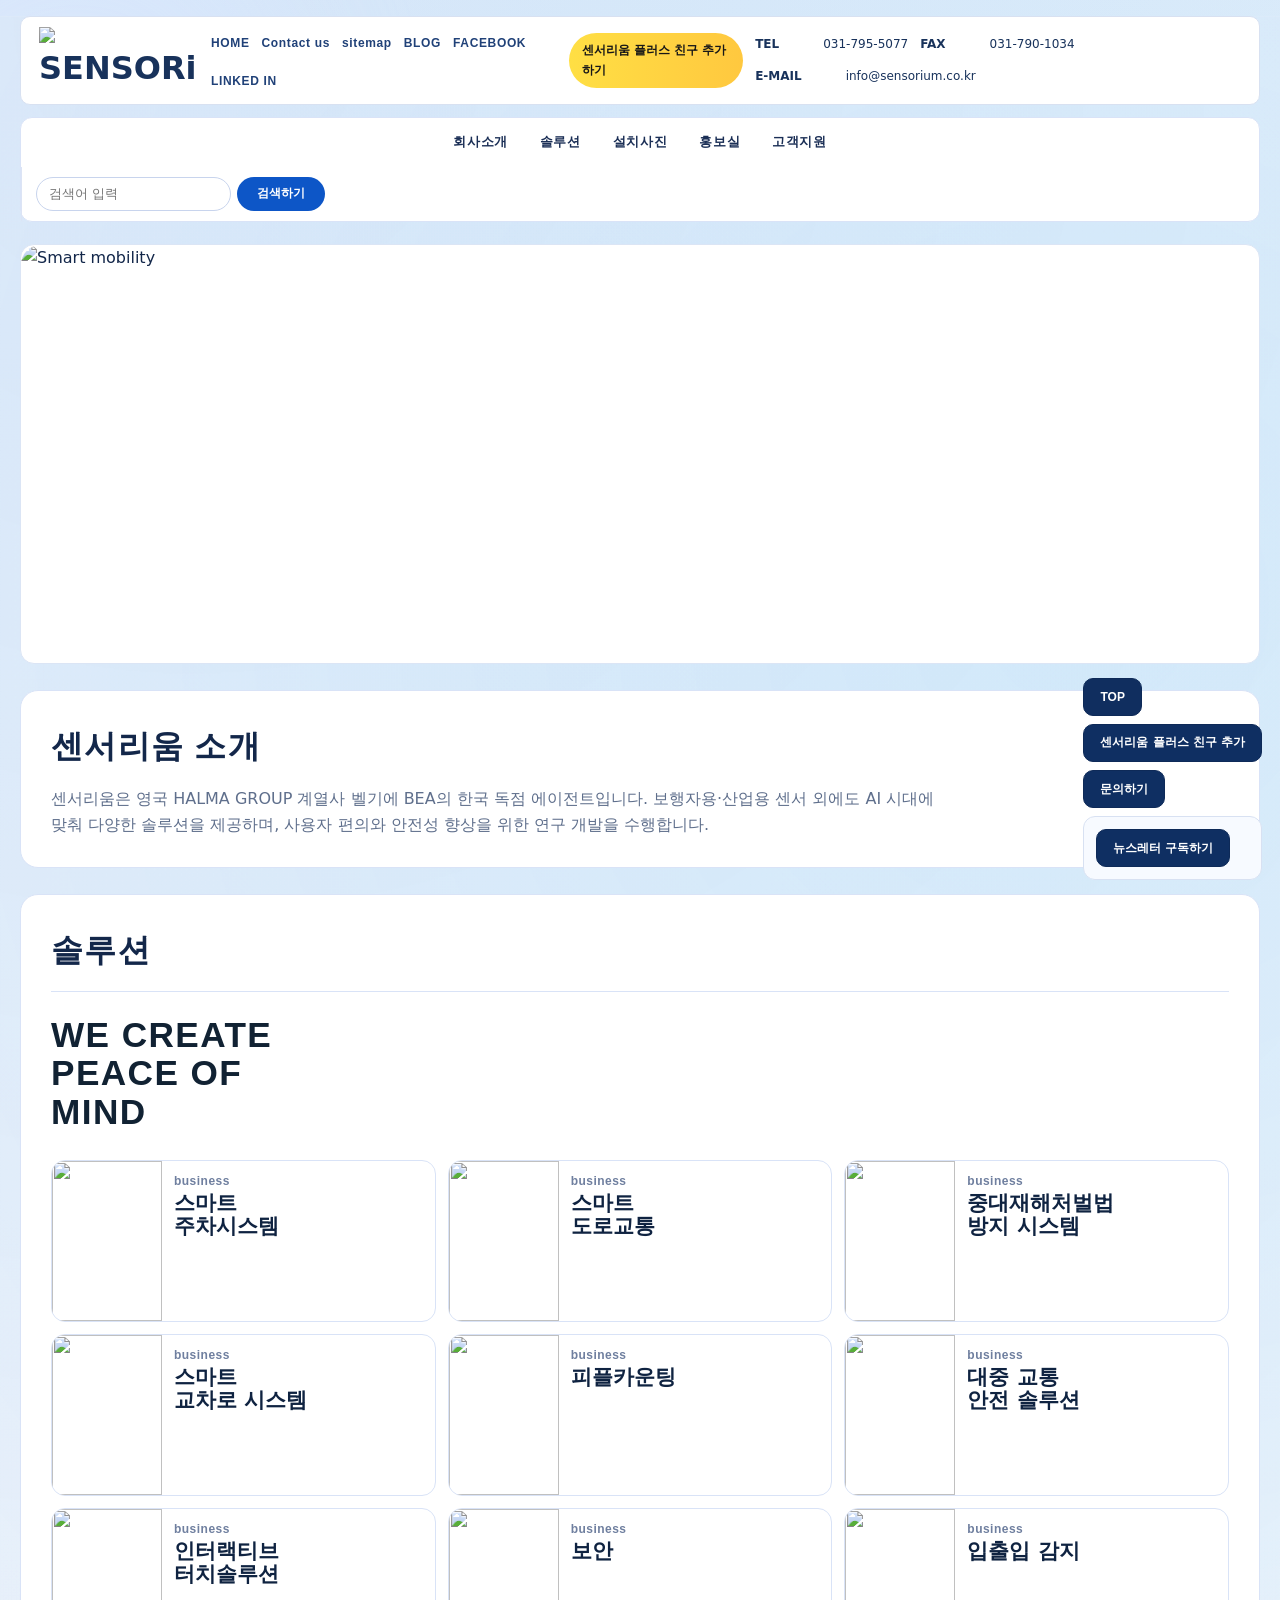
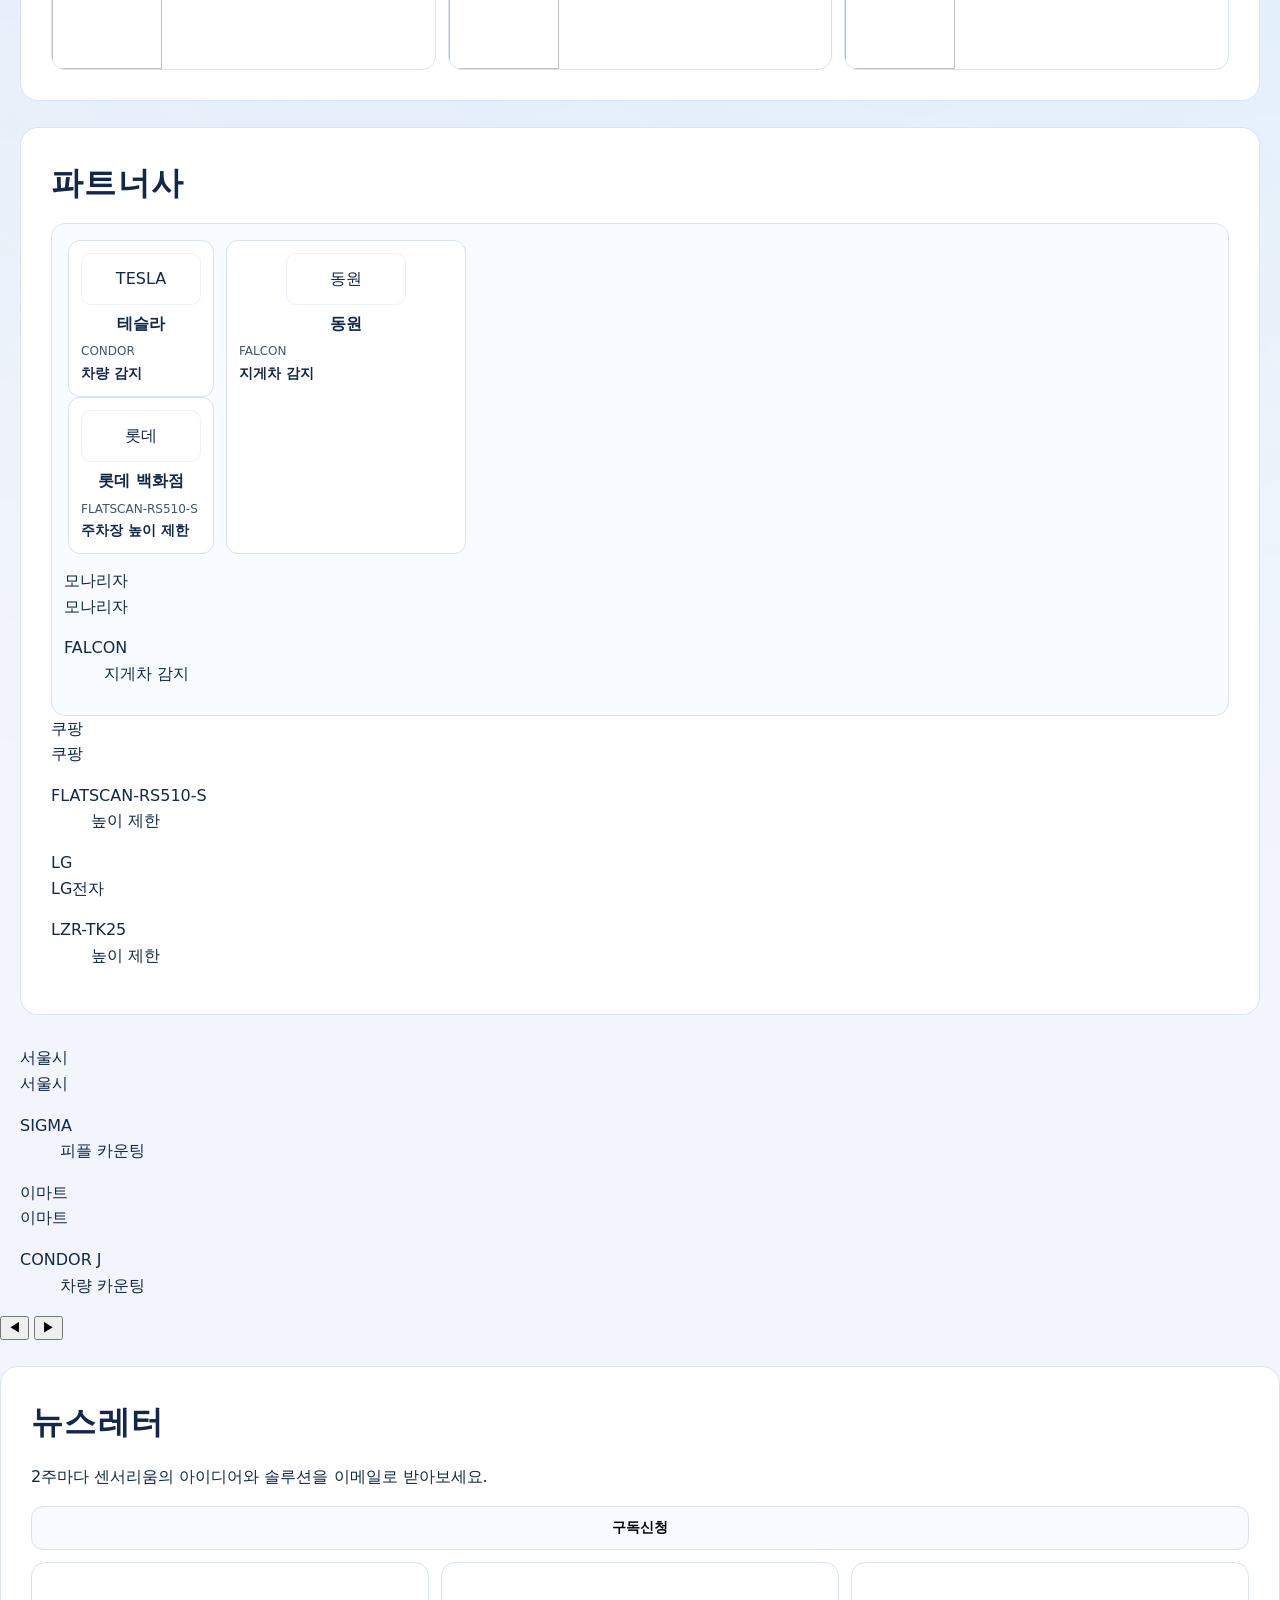
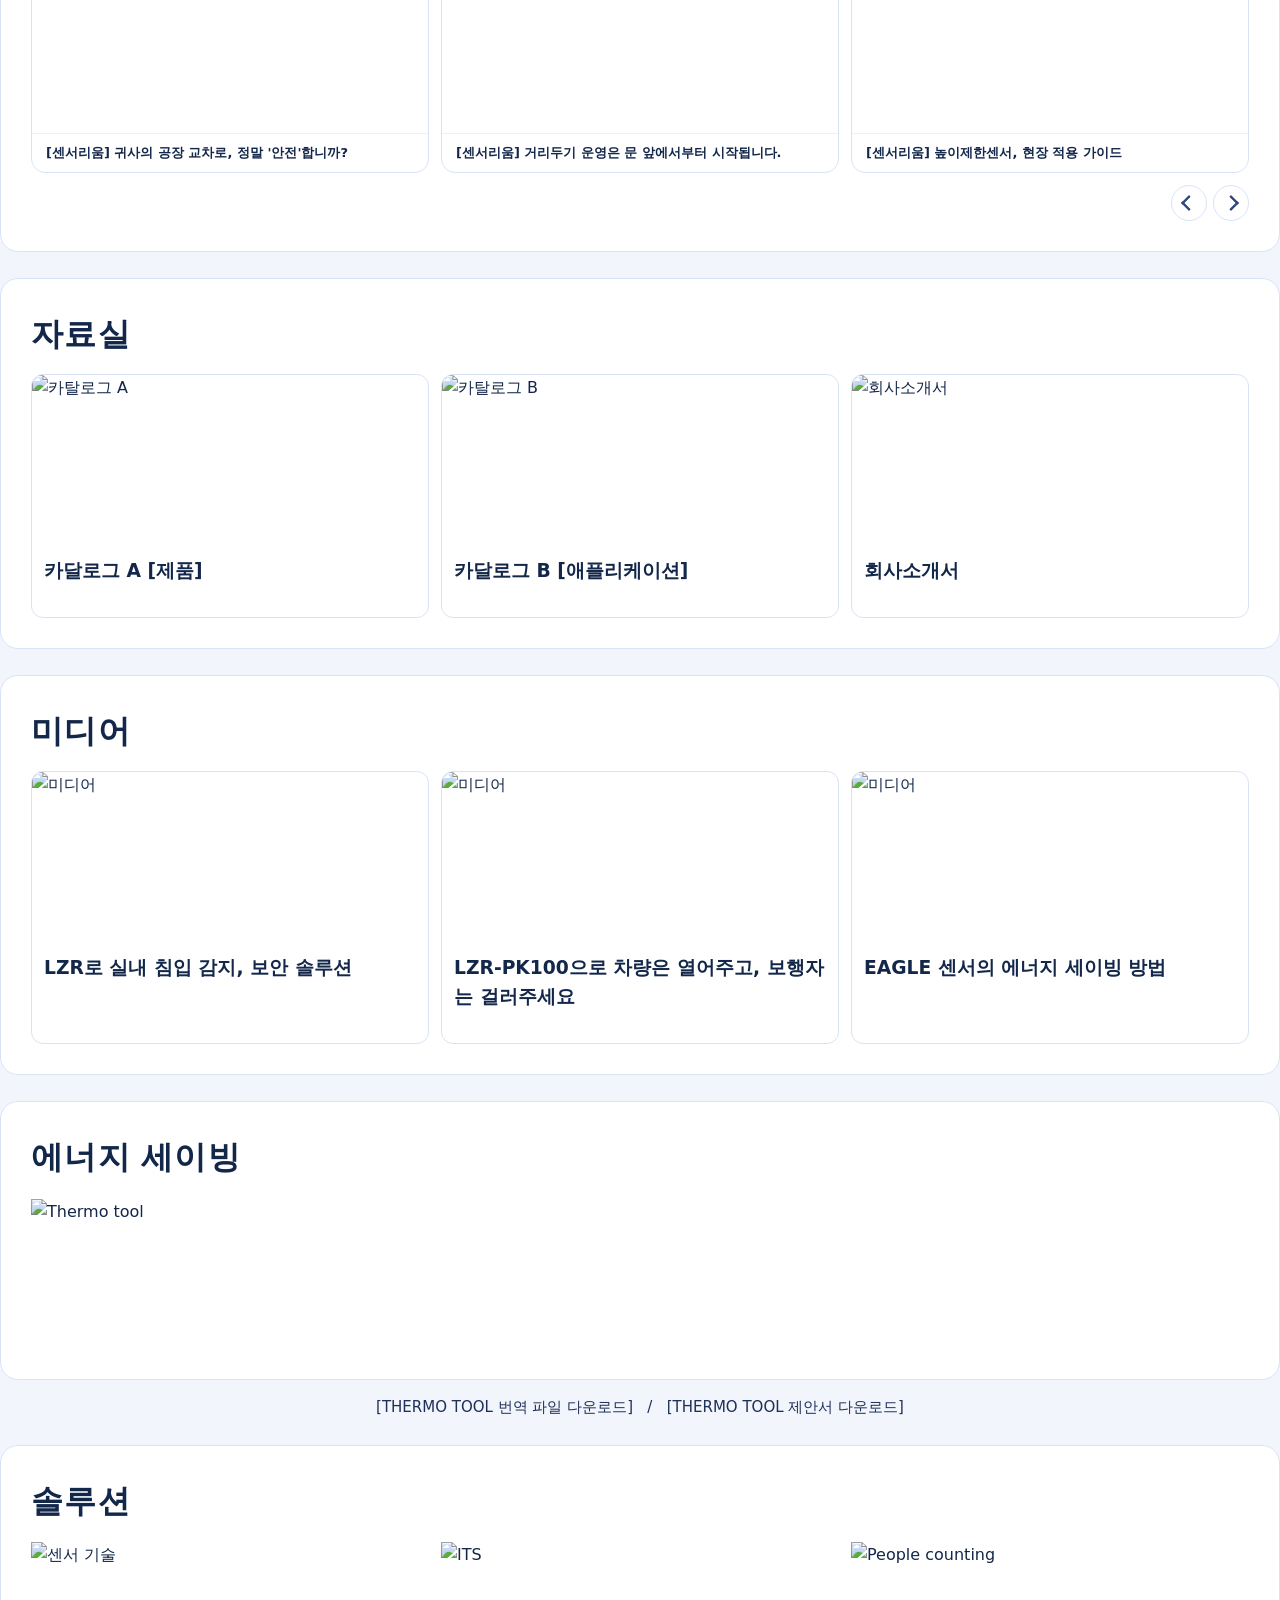
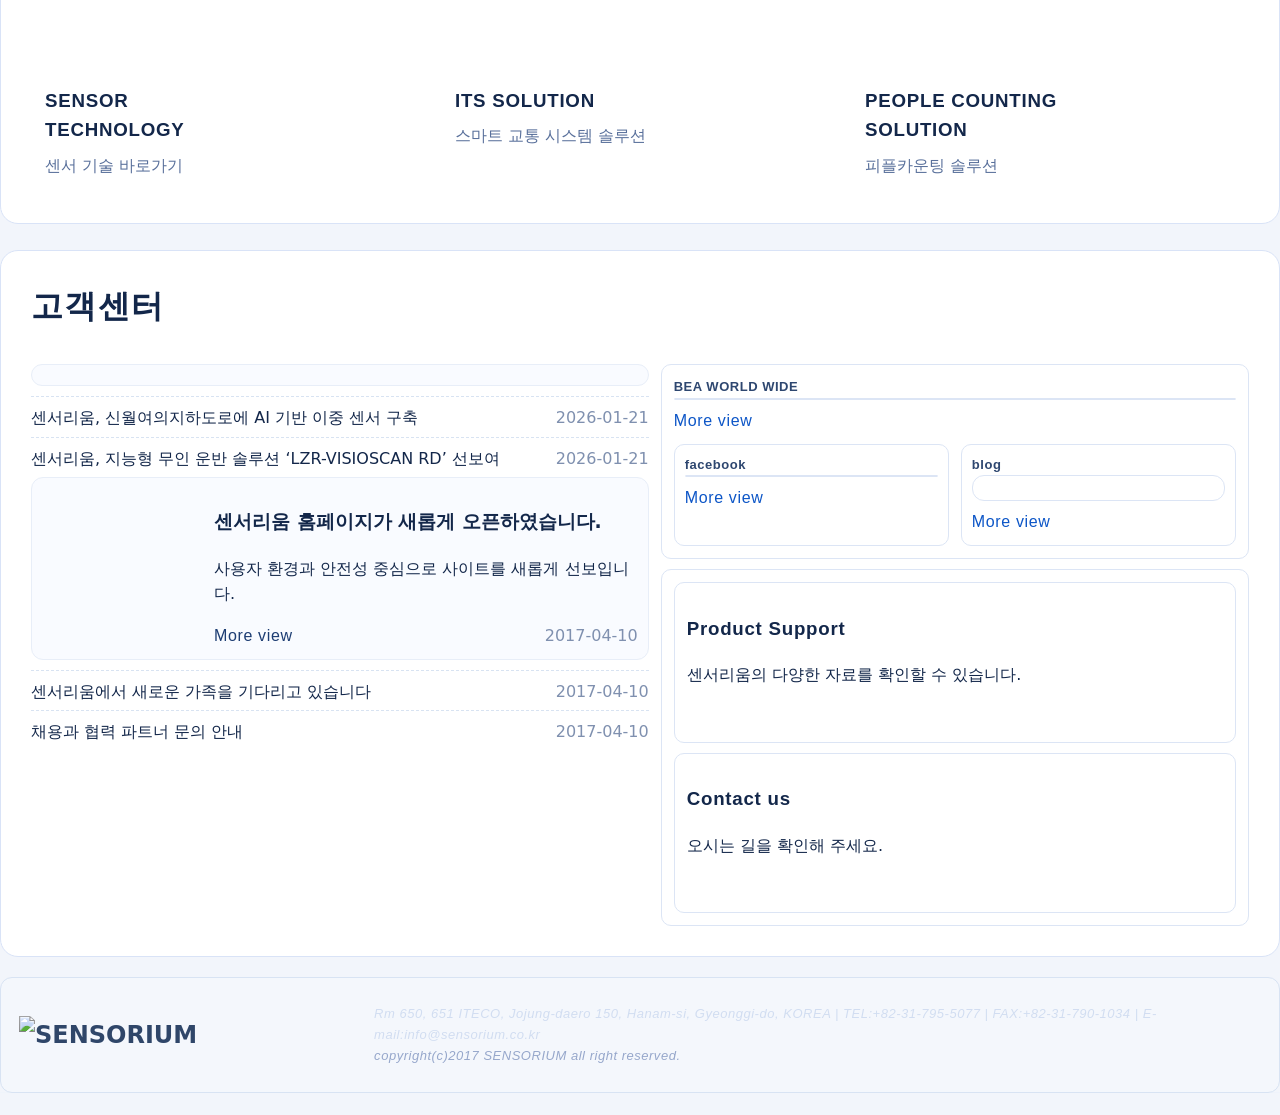
==== templates/index.html @ 807ee8cb "Fix mobile menu overlay layout stability" ====
<!DOCTYPE html>
<html xmlns="http://www.w3.org/1999/xhtml" xml:lang="ko" lang="ko">
<head>
  <meta http-equiv="Content-Type" content="text/html; charset=UTF-8" />
  <meta charset="UTF-8" />
  <meta http-equiv="X-UA-Compatible" content="IE=Edge" />
  <meta name="viewport" content="user-scalable=yes, initial-scale=1.0, maximum-scale=2.0, minimum-scale=1.0" />

  <meta name="naver-site-verification" content="19506b9cc468224ccccec4ab7d183b6048ea908c" />
  <meta name="Keywords" content="sensorium" />
  <meta name="Description" content="http://www.sensorium.co.kr/" />
  <meta name="Author" content="DESIGNPIXEL" />
  <meta name="Copyright" content="(c)DESIGNPIXEL" />
  <meta name="publisher" content="DESIGNPIXEL HONG" />

  <meta property="og:title" content="센서리움" />
  <meta property="og:url" content="https://sensorium.co.kr" />
  <meta property="og:site_name" content="SENSORIUM" />
  <meta property="og:description" content="센서리움 통합 홈페이지" />
  <meta property="og:image" content="https://www.sensorium.co.kr/data/seo/file1_17636113981gbae1g4j5.png" />

  <title>sensorium</title>

  <!-- Google Analytics / Tag Manager -->
  <script>(function(w,d,s,l,i){w[l]=w[l]||[];w[l].push({'gtm.start':new Date().getTime(),event:'gtm.js'});var f=d.getElementsByTagName(s)[0],j=d.createElement(s),dl=l!='dataLayer'?'&l='+l:'';j.async=true;j.src='https://www.googletagmanager.com/gtm.js?id='+i+dl;f.parentNode.insertBefore(j,f);})(window,document,'script','dataLayer','GTM-PM97NCFP');</script>
  <script async src="https://www.googletagmanager.com/gtag/js?id=AW-11022550686"></script>
  <script>
    window.dataLayer = window.dataLayer || [];
    function gtag(){dataLayer.push(arguments)}
    gtag('js', new Date());
    gtag('config', 'AW-11022550686');
    gtag('event', 'conversion', {'send_to': 'AW-11022550686/VOEVCMammoUYEJ6N-4cp'});
  </script>
  <script async src="https://www.googletagmanager.com/gtag/js?id=UA-158361827-1"></script>
  <script>
    window.dataLayer = window.dataLayer || [];
    function gtagLegacy(){dataLayer.push(arguments)}
    gtagLegacy('js', new Date());
    gtagLegacy('config', 'UA-158361827-1');
  </script>

  <link rel="stylesheet" type="text/css" href="/static/style.css" />
</head>
<body>
  <noscript><iframe src="https://www.googletagmanager.com/ns.html?id=GTM-PM97NCFP" height="0" width="0" style="display:none;visibility:hidden"></iframe></noscript>

  <div id="bg"></div>

  <div id="quick_popup_wrap" class="view_quick_popup">
    <ul class="list_wrap">
      <li class="top">
        <button type="button" class="top_scroll" data-scroll-top>TOP</button>
      </li>
      <li class="kakao pbr">
        <a href="http://pf.kakao.com/_dWwrT" target="_blank">센서리움 플러스 친구 추가</a>
      </li>
      <li class="inquiry_banner pbr">
        <button type="button" data-open="inquiryModal">문의하기</button>
      </li>
      <li class="newsletter_banner pbr">
        <button type="button" data-open="newsletterModal">뉴스레터 구독하기</button>
      </li>
    </ul>
  </div>

  <div class="overlay" id="overlay" aria-hidden="true"></div>

  <div id="zoomModal" class="popup_form_wrap" role="dialog" aria-modal="true" aria-label="zoom 미팅 신청" aria-hidden="true" tabindex="-1">
    <div class="form">
      <p class="blind">zoom을 이용한 온라인 미팅신청</p>
      <button type="button" class="popup_close popup-close" aria-label="닫기">×</button>
      <form name="zoomRequestForm" id="zoomRequestForm" method="post" action="" onsubmit="return false;">
        <div class="title_wrap">
          <p class="title_txt"><span>zoom을 이용한</span><strong> 온라인 미팅 신청</strong></p>
        </div>
        <div class="form_field">
          <div class="form_item">
            <label for="z_company">회사명</label>
            <div class="input"><input name="r_corpname" type="text" id="z_company" class="form_value" required /></div>
          </div>
          <div class="form_item">
            <label for="z_name">성함</label>
            <div class="input"><input name="r_name" type="text" id="z_name" class="form_value" required /></div>
          </div>
          <div class="form_item">
            <label for="z_title">직함</label>
            <div class="input"><input name="r_position" type="text" id="z_title" class="form_value" /></div>
          </div>
          <div class="form_item">
            <label for="z_tel">연락처</label>
            <div class="input"><input name="r_tel" type="text" id="z_tel" class="form_value" required /></div>
          </div>
          <div class="form_item">
            <label for="z_date">회의 가능 시간</label>
            <div class="input date_picker">
              <input type="text" name="r_date" id="z_date" class="i_date" placeholder="2026-03-01" required readonly />
              <span class="item">-</span>
              <input type="text" name="r_time" id="z_time" class="i_time" placeholder="14:00" required readonly />
            </div>
          </div>
          <div class="form_item">
            <label for="z_textarea">회의내용요청</label>
            <div class="input"><textarea name="r_content" id="z_textarea" class="form_value"></textarea></div>
          </div>
        </div>
        <div class="privacy_field">
          <div class="check_box"><input type="checkbox" id="z_privacy_check" class="privacy_check" required /><label for="z_privacy_check">개인정보보호정책에 동의합니다. (필수)</label></div>
        </div>
        <button type="submit" class="submit_btn">구독하기</button>
      </form>
    </div>
  </div>

  <div id="inquiryModal" class="popup_form_wrap" role="dialog" aria-modal="true" aria-label="문의하기" aria-hidden="true" tabindex="-1">
    <div class="form">
      <p class="blind">문의하기</p>
      <button type="button" class="popup_close popup-close" aria-label="닫기">×</button>
      <form name="inquiryForm" id="inquiryForm" method="post" action="/inquiry_ok.php" onsubmit="return false;">
        <div class="title_wrap">
          <h3 class="form_title">문의하기</h3>
          <p class="title_txt">센서리움에 문의하실 내용을 입력해 주세요.</p>
        </div>
        <div class="form_field">
          <div class="form_item"><label for="i_company">회사명</label><div class="input"><input name="r_corpname" type="text" id="i_company" class="form_value" required /></div></div>
          <div class="form_item"><label for="i_name">성함</label><div class="input"><input name="r_name" type="text" id="i_name" class="form_value" required /></div></div>
          <div class="form_item"><label for="i_title">직함</label><div class="input"><input name="r_position" type="text" id="i_title" class="form_value" /></div></div>
          <div class="form_item"><label for="i_tel">연락처</label><div class="input"><input name="r_tel" type="text" id="i_tel" class="form_value" required /></div></div>
          <div class="form_item"><label for="i_date">통화가능시간</label><div class="input date_picker"><input type="text" name="r_date" id="i_date" class="i_date" placeholder="2026-03-01" required readonly /><span class="item">-</span><input type="text" name="r_time" id="i_time" class="i_time" placeholder="10:00" required readonly /></div></div>
          <div class="form_item"><label for="i_textarea">문의내용</label><div class="input"><textarea name="r_content" id="i_textarea" class="form_value" required></textarea></div></div>
        </div>
        <div class="privacy_field"><div class="check_box"><input type="checkbox" id="i_privacy_check" class="privacy_check" required /><label for="i_privacy_check">개인정보보호정책에 동의합니다. (필수)</label></div></div>
        <button type="submit" class="submit_btn">문의하기</button>
      </form>
    </div>
  </div>

  <div id="newsletterModal" class="popup_form_wrap" role="dialog" aria-modal="true" aria-label="뉴스레터 구독" aria-hidden="true" tabindex="-1">
    <div class="form">
      <p class="blind">뉴스레터 구독하기</p>
      <button type="button" class="popup_close popup-close" aria-label="닫기">×</button>
      <form id="newsletterForm" onsubmit="return false;">
        <h3 class="form_title">구독신청</h3>
        <div class="form_field">
          <div class="form_item"><label for="n_name">이름</label><div class="input"><input name="r_name" type="text" id="n_name" class="form_value" required /></div></div>
          <div class="form_item"><label for="n_email1">이메일</label><div class="input date_picker"><input name="r_email1" type="text" id="n_email1" class="i_date" required /><span class="item">@</span><input name="r_email2" type="text" id="n_email2" class="i_time" required /></div></div>
          <div class="form_item"><label for="n_company">회사명</label><div class="input"><input name="r_add" type="text" id="n_company" class="form_value" /></div></div>
        </div>
        <div class="privacy_field">
          <div class="check_box"><input type="checkbox" id="n_privacy_check" class="privacy_check" required /><label for="n_privacy_check">개인정보 처리방침 및 이용동의 (필수)</label></div>
        </div>
        <button type="submit" class="submit_btn">구독하기</button>
      </form>
    </div>
  </div>

  <div id="wrap">
    <ul class="blind">
      <li><a href="#contents">본문 바로가기(Skip Contents)</a></li>
    </ul>

    <header id="header" class="motion">
      <div class="head_top pbr">
        <h1><a href="/"><img src="https://www.sensorium.co.kr/img/common/logo.png" alt="SENSORium" /></a></h1>
        <ul>
          <li class="en"><a href="/">HOME</a></li>
          <li class="en"><a href="/m15.php">Contact us</a></li>
          <li class="en"><a href="/sitemap.php">sitemap</a></li>
          <li class="en"><a href="https://blog.naver.com/rebecca_sr" target="_blank">BLOG</a></li>
          <li class="en"><a href="https://www.facebook.com/sensoriumkorea/" target="_blank">FACEBOOK</a></li>
          <li class="en"><a href="https://www.linkedin.com/company/sensoriumkorea/" target="_blank">LINKED IN</a></li>
        </ul>

        <a href="http://pf.kakao.com/_dWwrT" target="_blank" class="header_kakao">센서리움 플러스 친구 추가하기</a>
        <div class="contactInfo">
          <dl><dt>TEL</dt><dd>031-795-5077</dd></dl>
          <dl><dt>FAX</dt><dd>031-790-1034</dd></dl>
          <dl><dt>E-MAIL</dt><dd>info@sensorium.co.kr</dd></dl>
        </div>
      </div>

      <nav class="pbr pc_navi">
        <div class="submenu"></div>
        <ul>
          <li class="en has-sub"><span class="line"></span>
            <a href="/m11.php">회사소개</a>
            <div class="sub_menu first">
              <ul>
                <li><a href="/m11.php">기업개요</a></li>
                <li><a href="/m12.php">연혁</a></li>
                <li><a href="/m14.php">파트너사</a></li>
                <li><a href="/m15.php">찾아오시는 길</a></li>
                <li><a href="/m17.php">채용</a></li>
              </ul>
            </div>
          </li>
          <li class="en has-sub"><span class="line"></span>
            <a href="/board/board.php?bo_table=business&code=005">솔루션</a>
            <div class="sub_menu">
              <ul>
                <li><a href="/board/board.php?bo_table=business&code=005">스마트 주차 시스템</a></li>
                <li><a href="/board/board.php?bo_table=business&code=006">스마트 도로 교통</a></li>
                <li><a href="/board/board.php?bo_table=business&code=007">중대재해처벌법 방지 솔루션</a></li>
                <li><a href="/board/board.php?bo_table=business&code=008">스마트 교차로 시스템</a></li>
                <li><a href="/board/board.php?bo_table=business&code=010">피플카운팅</a></li>
                <li><a href="/board/board.php?bo_table=business&code=003">대중 교통 안전 솔루션</a></li>
                <li><a href="/board/board.php?bo_table=business&code=009">인터랙티브 터치 솔루션</a></li>
                <li><a href="/board/board.php?bo_table=business&code=002">보안</a></li>
                <li><a href="/board/board.php?bo_table=business&code=001">입출입 감지</a></li>
              </ul>
            </div>
          </li>
          <li class="en has-sub"><span class="line"></span>
            <a href="/board/board.php?bo_table=reference&code=&code2=#pos">설치사진</a>
            <div class="sub_menu"><ul><li><a href="/board/board.php?bo_table=reference&code=&code2=#pos">설치사진</a></li></ul></div>
          </li>
          <li class="en has-sub"><span class="line"></span>
            <a href="/board/board.php?bo_table=notice">홍보실</a>
            <div class="sub_menu first">
              <ul>
                <li><a href="/board/board.php?bo_table=notice">언론홍보</a></li>
                <li><a href="/board/board.php?bo_table=products&cate=제품별%20다운로드">자료실</a></li>
                <li><a href="/board/board.php?bo_table=media">미디어</a></li>
                <li><a href="/board/board.php?bo_table=newsletter">뉴스레터</a></li>
              </ul>
            </div>
          </li>
          <li class="en has-sub"><span class="line"></span>
            <a href="https://pf.kakao.com/_dWwrT" target="_blank">고객지원</a>
            <div class="sub_menu first"><ul><li><a href="https://pf.kakao.com/_dWwrT" target="_blank">고객지원</a></li></ul></div>
          </li>
        </ul>
        <div class="gnb_search">
          <form name="productSearchForm" method="get" action="/search.php">
            <input type="search" name="productKeyword" value="" placeholder="검색어 입력" />
            <button>검색하기</button>
          </form>
        </div>
      </nav>

      <div class="head_top tm_nav">
        <h1><a href="/"><img src="https://www.sensorium.co.kr/img/common/logo.png" alt="SENSORIUM" /></a></h1>
        <button type="button" class="nav_btn" aria-expanded="false" aria-controls="mobileNavi" aria-label="메뉴 열기">
          <div class="menu-trigger" >
            <span class="n1"></span>
            <span class="n2"></span>
            <span class="n3"></span>
          </div>
        </button>
      </div>
      <nav class="tm_nav" id="mobileNavi" aria-label="모바일 내비게이션">
        <div class="nav_search">
          <div class="gnb_search">
            <form name="productSearchForm" method="get" action="/search.php">
              <input type="search" name="productKeyword" value="" placeholder="검색어 입력" />
              <button>검색하기</button>
            </form>
          </div>
        </div>
        <dl>
          <dt class="en uppercase" role="button" tabindex="0" aria-expanded="false">회사소개</dt>
          <dd>
            <p><a href="/m11.php">기업 개요</a></p>
            <p><a href="/m12.php">연혁</a></p>
            <p><a href="/m14.php">파트너사</a></p>
            <p><a href="/m15.php">찾아오시는 길</a></p>
            <p><a href="/m17.php">채용</a></p>
          </dd>
          <dt class="en  uppercase" role="button" tabindex="0" aria-expanded="false">솔루션</dt>
          <dd>
            <p><a href="/board/board.php?bo_table=business&code=005">스마트 주차 시스템</a></p>
            <p><a href="/board/board.php?bo_table=business&code=006">스마트 도로 교통</a></p>
            <p><a href="/board/board.php?bo_table=business&code=007">중대재해처벌법 방지 솔루션</a></p>
            <p><a href="/board/board.php?bo_table=business&code=008">스마트 교차로 시스템</a></p>
            <p><a href="/board/board.php?bo_table=business&code=010">피플카운팅</a></p>
            <p><a href="/board/board.php?bo_table=business&code=003">대중 교통 안전 솔루션</a></p>
            <p><a href="/board/board.php?bo_table=business&code=009">인터랙티브 터치 솔루션</a></p>
            <p><a href="/board/board.php?bo_table=business&code=002">보안</a></p>
            <p><a href="/board/board.php?bo_table=business&code=001">입출입 감지</a></p>
          </dd>
          <dt class="en uppercase" role="button" tabindex="0" aria-expanded="false">설치사진</dt>
          <dd><p><a href="/board/board.php?bo_table=reference&code=&code2=#pos">설치사진</a></p></dd>
          <dt class="en  uppercase" role="button" tabindex="0" aria-expanded="false">홍보실</dt>
          <dd>
            <p><a href="/board/board.php?bo_table=notice">언론홍보</a></p>
            <p><a href="/board/board.php?bo_table=products">자료실</a></p>
            <p><a href="/board/board.php?bo_table=media">미디어</a></p>
            <p><a href="/board/board.php?bo_table=newsletter">뉴스레터</a></p>
          </dd>
          <dt class="en uppercase" role="button" tabindex="0" aria-expanded="false">고객지원</dt>
          <dd><p><a href="https://pf.kakao.com/_dWwrT" target="_blank">고객지원</a></p></dd>
        </dl>
        <a href="http://pf.kakao.com/_dWwrT" target="_blank" class="header_kakao">센서리움 플러스 친구 추가하기</a>
      </nav>
    </header>

    <div id="container">
      <div id="contents">
        <div class="main_slider ptbr" aria-label="메인 비주얼">
          <ul class="bxslider" id="heroSlider">
            <li class="main_s">
              <a href="/board/board.php?bo_table=business&code=007#section8" target="_blank"><img src="https://www.sensorium.co.kr/data/main/file1_17194652315pf5hhq3m5.png" alt="Smart mobility" /></a>
            </li>
            <li class="main_s">
              <a href="/board/board.php?bo_table=newsletter&idx=124" target="_blank"><img src="https://www.sensorium.co.kr/data/main/file1_1709108401r8ttebe525.png" alt="IoT sensor" /></a>
            </li>
            <li class="main_s">
              <a href="/board/board.php?bo_table=business&code=007" target="_blank"><img src="https://www.sensorium.co.kr/data/main/file1_17194651881gqwibh465.png" alt="Factory safety" /></a>
            </li>
          </ul>
          <ul class="slider_dots" id="heroDots"></ul>
        </div>

        <div class="main_slider mbr">
          <ul class="bxslider">
            <li class="main_s">
              <a href="/board/board.php?bo_table=business&code=007#section8" target="_blank"><img src="https://www.sensorium.co.kr/data/main/file2_1719465231rfzwicrh5v.png" alt="스마트 솔루션" /></a>
            </li>
            <li class="main_s"><a href="/board/board.php?bo_table=newsletter&idx=124" target="_blank"><img src="https://www.sensorium.co.kr/data/main/file2_17194656846y5gxvbogw.png" alt="교차로" /></a></li>
            <li class="main_s"><a href="/board/board.php?bo_table=business&code=007" target="_blank"><img src="https://www.sensorium.co.kr/data/main/file2_1719465188ack3jpnbbr.png" alt="안전" /></a></li>
          </ul>
        </div>

        <section class="con con02">
          <h3 class="en main_title bold">센서리움 소개</h3>
          <p>
            센서리움은 영국 HALMA GROUP 계열사 벨기에 BEA의 한국 독점 에이전트입니다. 보행자용·산업용 센서 외에도 AI 시대에 맞춰 다양한 솔루션을 제공하며,
            사용자 편의와 안전성 향상을 위한 연구 개발을 수행합니다.
          </p>
        </section>

        <section class="con con03">
          <h3 class="en main_title">솔루션</h3>
          <div class="con03_con">
            <div class="text en"><span>WE CREATE</span><br /><span>PEACE OF</span><br /><span>MIND</span></div>
            <ul>
              <li>
                <a href="/board/board.php?bo_table=business&code=005">
                  <div class="img"><img src="https://www.sensorium.co.kr/img/main/con03_con_img05.jpg" alt="" class="business_img"/></div>
                  <div class="text"><h5 class="en uppercase">business</h5><h3>스마트<br />주차시스템</h3></div>
                </a>
              </li>
              <li>
                <a href="/board/board.php?bo_table=business&code=006">
                  <div class="img"><img src="https://www.sensorium.co.kr/img/main/con03_con_img06.jpg" alt="" class="business_img"/></div>
                  <div class="text"><h5 class="en uppercase">business</h5><h3>스마트<br />도로교통</h3></div>
                </a>
              </li>
              <li>
                <a href="/board/board.php?bo_table=business&code=007">
                  <div class="img"><img src="https://www.sensorium.co.kr/img/main/con03_con_img07.jpg" alt="" class="business_img"/></div>
                  <div class="text"><h5 class="en uppercase">business</h5><h3>중대재해처벌법<br />방지 시스템</h3></div>
                </a>
              </li>
              <li>
                <a href="/board/board.php?bo_table=business&code=008">
                  <div class="img"><img src="https://www.sensorium.co.kr/img/main/con03_con_img08.jpg" alt="" class="business_img"/></div>
                  <div class="text"><h5 class="en uppercase">business</h5><h3>스마트<br />교차로 시스템</h3></div>
                </a>
              </li>
              <li>
                <a href="/board/board.php?bo_table=business&code=010">
                  <div class="img"><img src="https://www.sensorium.co.kr/img/main/con03_con_img04.jpg" alt="" class="business_img"/></div>
                  <div class="text"><h5 class="en uppercase">business</h5><h3>피플카운팅</h3></div>
                </a>
              </li>
              <li>
                <a href="/board/board.php?bo_table=business&code=003">
                  <div class="img"><img src="https://www.sensorium.co.kr/img/main/con03_con_img03.jpg" alt="" class="business_img"/></div>
                  <div class="text"><h5 class="en uppercase">business</h5><h3>대중 교통<br />안전 솔루션</h3></div>
                </a>
              </li>
              <li>
                <a href="/board/board.php?bo_table=business&code=009">
                  <div class="img"><img src="https://www.sensorium.co.kr/img/main/con03_con_img09.jpg" alt="" class="business_img"/></div>
                  <div class="text"><h5 class="en uppercase">business</h5><h3>인터랙티브<br />터치솔루션</h3></div>
                </a>
              </li>
              <li>
                <a href="/board/board.php?bo_table=business&code=002">
                  <div class="img"><img src="https://www.sensorium.co.kr/img/main/con03_con_img02.jpg" alt="" class="business_img"/></div>
                  <div class="text"><h5 class="en uppercase">business</h5><h3>보안</h3></div>
                </a>
              </li>
              <li>
                <a href="/board/board.php?bo_table=business&code=001">
                  <div class="img"><img src="https://www.sensorium.co.kr/img/main/con03_con_img01.jpg" alt="" class="business_img"/></div>
                  <div class="text"><h5 class="en uppercase">business</h5><h3>입출입 감지</h3></div>
                </a>
              </li>
            </ul>
          </div>
        </section>

        <section class="con con08">
          <div class="inner">
            <h3 class="en main_title bold">파트너사</h3>
            <div class="conwrap">
              <div class="swiper-container customer" id="partnerTrack" role="region" aria-label="센서리움 파트너사 롤링" tabindex="0">
                <div class="swiper-wrapper">
                  <div class="swiper-slide"><div class="logo"><span>TESLA</span></div><div class="company">테슬라</div><dl><dt class="pdt">CONDOR</dt><dd class="use">차량 감지</dd></dl></div>
                  <div class="swiper-slide"><div class="logo"><span>롯데</span></div><div class="company">롯데 백화점</div><dl><dt class="pdt">FLATSCAN-RS510-S</dt><dd class="use">주차장 높이 제한</dd></dl></div></div>
                  <div class="swiper-slide"><div class="logo"><span>동원</span></div><div class="company">동원</div><dl><dt class="pdt">FALCON</dt><dd class="use">지게차 감지</dd></dl></div></div>
                  <div class="swiper-slide"><div class="logo"><span>모나리자</span></div><div class="company">모나리자</div><dl><dt class="pdt">FALCON</dt><dd class="use">지게차 감지</dd></dl></div></div>
                  <div class="swiper-slide"><div class="logo"><span>쿠팡</span></div><div class="company">쿠팡</div><dl><dt class="pdt">FLATSCAN-RS510-S</dt><dd class="use">높이 제한</dd></dl></div></div>
                  <div class="swiper-slide"><div class="logo"><span>LG</span></div><div class="company">LG전자</div><dl><dt class="pdt">LZR-TK25</dt><dd class="use">높이 제한</dd></dl></div></div>
                  <div class="swiper-slide"><div class="logo"><span>서울시</span></div><div class="company">서울시</div><dl><dt class="pdt">SIGMA</dt><dd class="use">피플 카운팅</dd></dl></div></div>
                  <div class="swiper-slide"><div class="logo"><span>이마트</span></div><div class="company">이마트</div><dl><dt class="pdt">CONDOR J</dt><dd class="use">차량 카운팅</dd></dl></div></div>
                </div>
              </div>
              <div class="ctr">
                <button type="button" class="con8prev btn" aria-label="이전 파트너" data-carousel-prev="partnerTrack">◀</button>
                <button type="button" class="con8next btn" aria-label="다음 파트너" data-carousel-next="partnerTrack">▶</button>
              </div>
            </div>
          </div>
        </section>

        <section class="con con02_1">
          <div class="inner">
            <h3 class="en main_title bold">뉴스레터</h3>
            <p>2주마다 센서리움의 아이디어와 솔루션을 이메일로 받아보세요.</p>
            <button class="newsletter_banner" type="button" data-open="newsletterModal">구독신청</button>

            <div class="news_slide_wrap swiper-container" id="newsSection">
              <div class="swiper-wrapper" id="newsletterTrack" aria-label="최신 뉴스레터" >
                <div class="slide swiper-slide">
                  <a href="/board/board.php?bo_table=newsletter&idx=251">
                    <div class="img" style="background-image:url('https://www.sensorium.co.kr/data/board/newsletter/file1_1770276100xb1gqnftk4.png')"></div>
                    <div class="tit"><p class="e_">[센서리움] 귀사의 공장 교차로, 정말 '안전'합니까?</p></div>
                  </a>
                </div>
                <div class="slide swiper-slide">
                  <a href="/board/board.php?bo_table=newsletter&idx=250">
                    <div class="img" style="background-image:url('https://www.sensorium.co.kr/data/board/newsletter/file1_1768969292an6yqfiwj4.png')"></div>
                    <div class="tit"><p class="e_">[센서리움] 거리두기 운영은 문 앞에서부터 시작됩니다.</p></div>
                  </a>
                </div>
                <div class="slide swiper-slide">
                  <a href="/board/board.php?bo_table=newsletter&idx=249">
                    <div class="img" style="background-image:url('https://www.sensorium.co.kr/data/board/newsletter/file1_1768888203mo85z4gha7.png')"></div>
                    <div class="tit"><p class="e_">[센서리움] 높이제한센서, 현장 적용 가이드</p></div>
                  </a>
                </div>
              </div>
              <div class="slide_navigation">
                <button type="button" class="arrow swiper-button-prev" data-carousel-prev="newsletterTrack" aria-label="이전 뉴스레터"></button>
                <button type="button" class="arrow swiper-button-next" data-carousel-next="newsletterTrack" aria-label="다음 뉴스레터"></button>
              </div>
            </div>
          </div>
        </section>

        <section class="con con0301">
          <h3 class="en main_title">자료실</h3>
          <ul>
            <li>
              <a href="http://www.sensorium.co.kr/data/catalogue/catalogue_A.pdf" download>
                <img src="https://www.sensorium.co.kr/datafile/company_main_01.jpg" alt="카탈로그 A" class="media_img"/>
              </a>
              <div class="text"><h3>카달로그 A [제품]</h3></div>
            </li>
            <li>
              <a href="http://www.sensorium.co.kr/data/catalogue/catalogue_B.pdf" download>
                <img src="https://www.sensorium.co.kr/datafile/company_main_02.jpg" alt="카탈로그 B" class="media_img"/>
              </a>
              <div class="text"><h3>카달로그 B [애플리케이션]</h3></div>
            </li>
            <li>
              <a href="http://www.sensorium.co.kr/data/data/SENSORIUM.pdf" download>
                <img src="https://www.sensorium.co.kr/datafile/company_main_03.jpg" alt="회사소개서" class="media_img"/>
              </a>
              <div class="text"><h3>회사소개서</h3></div>
            </li>
          </ul>
        </section>

        <section class="con con04">
          <h3 class="en main_title">미디어</h3>
          <ul>
            <li>
              <a href="/board/board.php?bo_table=media&idx=62">
                <img src="https://www.sensorium.co.kr/data/board/media/file1_1671759193qa7csdwcna.jpg" alt="미디어" class="media_img"/>
                <div class="text"><h3>LZR로 실내 침입 감지, 보안 솔루션</h3></div>
              </a>
            </li>
            <li>
              <a href="/board/board.php?bo_table=media&idx=60">
                <img src="https://www.sensorium.co.kr/data/board/media/file1_16717586688rrnjr31j4.jpg" alt="미디어" class="media_img"/>
                <div class="text"><h3>LZR-PK100으로 차량은 열어주고, 보행자는 걸러주세요</h3></div>
              </a>
            </li>
            <li>
              <a href="/board/board.php?bo_table=media&idx=59">
                <img src="https://www.sensorium.co.kr/data/board/media/file1_1671758357u2jtlefi7a.jpg" alt="미디어" class="media_img"/>
                <div class="text"><h3>EAGLE 센서의 에너지 세이빙 방법</h3></div>
              </a>
            </li>
          </ul>
        </section>

        <section class="con con0301">
          <h3 class="en main_title">에너지 세이빙</h3>
          <p style="margin-bottom: 0;">
            <a href="https://asia.beasensors.com/en/thermotool/" target="_blank" rel="noreferrer">
              <img src="https://www.sensorium.co.kr/datafile/thermotool.png" alt="Thermo tool" class="media_img" />
            </a>
          </p>
        </section>

        <p style="text-align:center;font-size:15px;margin-bottom:0;color:#1D3059;">
          <a href="https://www.sensorium.co.kr/datafile/Thermo%20tool.pdf" target="_blank">[THERMO TOOL 번역 파일 다운로드]</a>
          &nbsp; / &nbsp;
          <a href="https://www.sensorium.co.kr/datafile/Thermo%20tool_file.ppsx" target="_blank">[THERMO TOOL 제안서 다운로드]</a>
        </p>

        <section class="con con05 ptbr">
          <h3 class="en main_title">솔루션</h3>
          <ul>
            <li>
              <a href="http://laser.sensorium.co.kr/" target="_blank">
                <div class="img"><img src="https://www.sensorium.co.kr/img/main/solution01.png" alt="센서 기술" class="solution_img"/></div>
                <div class="text"><h3 class="en">SENSOR<br />TECHNOLOGY </h3><p>센서 기술 바로가기</p></div>
              </a>
            </li>
            <li>
              <a href="http://its.sensorium.co.kr/" target="_blank">
                <div class="img"><img src="https://www.sensorium.co.kr/img/main/solution02.png" alt="ITS" class="solution_img"/></div>
                <div class="text"><h3 class="en">ITS SOLUTION</h3><p>스마트 교통 시스템 솔루션</p></div>
              </a>
            </li>
            <li>
              <a href="http://pcs.sensorium.co.kr/" target="_blank">
                <div class="img"><img src="https://www.sensorium.co.kr/img/main/solution03.png" alt="People counting" class="solution_img"/></div>
                <div class="text"><h3 class="en">PEOPLE COUNTING<br />SOLUTION </h3><p>피플카운팅 솔루션</p></div>
              </a>
            </li>
          </ul>
        </section>

        <section class="con con06">
          <h3 class="en main_title">고객센터</h3>
          <div class="lr_wrap">
            <div class="left">
              <div class="notice notice01">
                <div class="notice_top"></div>
                <div class="notice_bottom">
                  <ul>
                    <li>
                      <a href="/board/board.php?bo_table=notice&idx=74" class="ellipsis">센서리움, 신월여의지하도로에 AI 기반 이중 센서 구축</a>
                      <span class="date">2026-01-21</span>
                    </li>
                    <li>
                      <a href="/board/board.php?bo_table=notice&idx=73" class="ellipsis">센서리움, 지능형 무인 운반 솔루션 ‘LZR-VISIOSCAN RD’ 선보여</a>
                      <span class="date">2026-01-21</span>
                    </li>
                  </ul>
                </div>
              </div>

              <div class="notice notice02">
                <div class="notice_top">
                  <div class="img ptbr_i"><img src="https://www.sensorium.co.kr/img/main/main_notice.png" alt="" onerror="this.style.display='none'" /></div>
                  <div class="text">
                    <h3 class="ellipsis"><a href="#">센서리움 홈페이지가 새롭게 오픈하였습니다.</a></h3>
                    <p class="ellipsis2">사용자 환경과 안전성 중심으로 사이트를 새롭게 선보입니다.</p>
                    <div class="more">
                      <a href="/m51.php" class="en uppercase">More view</a>
                      <span class="date">2017-04-10</span>
                    </div>
                  </div>
                </div>
                <div class="notice_bottom">
                  <ul>
                    <li><a href="#" class="ellipsis">센서리움에서 새로운 가족을 기다리고 있습니다</a><span class="date">2017-04-10</span></li>
                    <li><a href="#" class="ellipsis">채용과 협력 파트너 문의 안내</a><span class="date">2017-04-10</span></li>
                  </ul>
                </div>
              </div>
            </div>

            <div class="right">
              <div class="left">
                <div class="top">
                  <h3 class="cc_title en">BEA WORLD WIDE</h3>
                  <div class="img"><img src="https://www.sensorium.co.kr/img/main/bea.png" alt="" onerror="this.style.display='none'" /></div>
                  <a href="https://asia.beasensors.com/en" target="_blank" class="en uppercase">More view</a>
                </div>
                <div class="bottom">
                  <div class="left">
                    <h3 class="cc_title en uppercase">facebook</h3>
                    <div class="img"><img src="https://www.sensorium.co.kr/img/main/facebook.png" alt="" /></div>
                    <a href="https://www.facebook.com/sensoriumkorea/" target="_blank" class="en uppercase">More view</a>
                  </div>
                  <div class="right">
                    <h3 class="cc_title en uppercase">blog</h3>
                    <div class="img"><img src="https://www.sensorium.co.kr/img/main/blog.png" alt="" /></div>
                    <a href="http://blog.naver.com/rebecca_sr" target="_blank" class="en uppercase">More view</a>
                  </div>
                </div>
              </div>
              <div class="right">
                <div>
                  <h3 class="en uppercase">Product Support</h3>
                  <p>센서리움의 다양한 자료를 확인할 수 있습니다.</p>
                  <a href="/board/board.php?bo_table=products"><img src="https://www.sensorium.co.kr/img/main/main_contect01.png" alt="" /></a>
                </div>
                <div>
                  <h3 class="en uppercase">Contact us</h3>
                  <p>오시는 길을 확인해 주세요.</p>
                  <a href="/m15.php"><img src="https://www.sensorium.co.kr/img/main/main_contect02.png" alt="" /></a>
                </div>
              </div>
            </div>
          </div>
        </section>
      </div>
    </div>

    <footer id="footer">
      <div class="foot_wrap">
        <div class="foot">
          <div class="foot_01"><h2><a href="/index.php"><img src="https://www.sensorium.co.kr/img/common/foot_logo.png" alt="SENSORIUM" /></a></h2></div>
          <div class="foot_02">
            <div class="address en">
              <address>
                Rm 650, 651 ITECO, Jojung-daero 150, Hanam-si, Gyeonggi-do, KOREA | TEL:+82-31-795-5077 | FAX:+82-31-790-1034 | E-mail:info@sensorium.co.kr<br />
                <span class="copy">copyright(c)2017 SENSORIUM all right reserved.</span>
              </address>
            </div>
          </div>
        </div>
      </div>
    </footer>
  </div>

  <script src="/static/app.js"></script>
</body>
</html>
---- static/style.css ----
:root {
  --bg-main: #f2f5fb;
  --bg-ink: #0f2341;
  --panel: #ffffff;
  --panel-soft: #eef3fe;
  --line: #d9e3f7;
  --text: #13274a;
  --text-soft: #5f6f8c;
  --primary: #0d56c7;
  --primary-dark: #093a87;
  --accent: #0cb7ff;
  --danger: #e04855;
  --shadow-soft: 0 14px 40px rgba(15, 34, 67, 0.12);
  --shadow-deep: 0 24px 56px rgba(15, 34, 67, 0.18);
  --radius: 18px;
}

* {
  box-sizing: border-box;
}

html,
body {
  margin: 0;
  padding: 0;
  min-height: 100%;
  font-family: 'Pretendard', 'Apple SD Gothic Neo', 'Noto Sans KR', system-ui, sans-serif;
  color: var(--text);
  background:
    radial-gradient(circle at 15% 0, rgba(11, 90, 220, 0.08), transparent 40%),
    radial-gradient(circle at 85% 10%, rgba(12, 183, 255, 0.1), transparent 35%),
    var(--bg-main);
}

body {
  line-height: 1.6;
  overflow-x: hidden;
}

body.modal-open {
  overflow: hidden;
}

a {
  color: inherit;
  text-decoration: none;
}

ul {
  list-style: none;
  margin: 0;
  padding: 0;
}

img {
  max-width: 100%;
  display: block;
}

.blind {
  position: absolute;
  left: -9999px;
}

#bg {
  position: fixed;
  inset: 0;
  pointer-events: none;
  z-index: -1;
}

#bg::before,
#bg::after {
  content: '';
  position: absolute;
  border-radius: 50%;
  filter: blur(60px);
  opacity: 0.44;
}

#bg::before {
  width: 36vmax;
  height: 36vmax;
  left: -12vmax;
  top: -8vmax;
  background: #d9e7ff;
}

#bg::after {
  width: 34vmax;
  height: 34vmax;
  right: -14vmax;
  top: 35%;
  background: #c3f0ff;
}

#wrap {
  width: min(1240px, 100% - 2rem);
  margin: 0 auto;
}

#contents {
  padding-bottom: 30px;
}

.skip a {
  position: absolute;
  left: 12px;
  top: 12px;
  background: #07255f;
  color: #fff;
  z-index: 999;
  padding: 9px 12px;
  border-radius: 10px;
  font-size: 13px;
}

#quick_popup_wrap {
  position: fixed;
  right: 18px;
  bottom: 20px;
  z-index: 130;
  display: flex;
  flex-direction: column;
  align-items: stretch;
  gap: 8px;
}

#quick_popup_wrap .list_wrap {
  margin: 0;
  display: grid;
  gap: 8px;
}

#quick_popup_wrap .list_wrap li {
  display: block;
}

#quick_popup_wrap button,
#quick_popup_wrap a {
  border: 0;
  border-radius: 999px;
  font-weight: 700;
  min-height: 38px;
  padding: 0 16px;
  display: inline-flex;
  align-items: center;
  justify-content: center;
  gap: 6px;
  font-size: 12px;
  color: #fff;
  background: #121e43;
  box-shadow: 0 12px 28px rgba(15, 34, 67, 0.25);
}

#quick_popup_wrap .top_scroll {
  background: #0f172a;
}

#overlay {
  position: fixed;
  inset: 0;
  background: rgba(3, 10, 24, 0.56);
  opacity: 0;
  pointer-events: none;
  transition: opacity 0.2s ease;
  z-index: 120;
}

#overlay.show {
  opacity: 1;
  pointer-events: auto;
}

#header {
  margin-top: 16px;
}

.head_top,
.foot_wrap {
  display: flex;
  align-items: center;
  justify-content: space-between;
  gap: 12px;
  color: #18325b;
}

.head_top.pbr {
  background: rgba(255, 255, 255, 0.84);
  border-radius: 999px;
  padding: 10px 18px;
  border: 1px solid var(--line);
  backdrop-filter: blur(8px);
}

.head_top.pbr h1 {
  margin: 0;
}

.head_top img {
  width: 160px;
}

.head_top ul {
  display: flex;
  gap: 12px;
  margin: 0;
  flex-wrap: wrap;
}

.head_top ul li a {
  font-size: 12px;
  font-weight: 700;
  color: #204178;
}

.head_top ul li a:hover {
  color: var(--primary);
}

.header_kakao {
  background: linear-gradient(90deg, #ffdf44, #ffc83f);
  color: #171717;
  padding: 8px 13px;
  border-radius: 999px;
  font-size: 12px;
  font-weight: 700;
}

.contactInfo {
  display: flex;
  gap: 12px;
  font-size: 12px;
  align-items: center;
  flex-wrap: wrap;
}

.contactInfo dl {
  margin: 0;
  display: inline-flex;
  gap: 4px;
}

.contactInfo dt {
  font-weight: 700;
}

.pc_navi {
  margin-top: 12px;
  background: var(--panel);
  border-radius: var(--radius);
  border: 1px solid var(--line);
  position: sticky;
  top: 14px;
  z-index: 90;
  backdrop-filter: blur(10px);
  box-shadow: var(--shadow-soft);
}

.pc_navi > ul {
  display: flex;
  justify-content: center;
}

.pc_navi > ul > li {
  position: relative;
}

.pc_navi > ul > li > a {
  display: block;
  padding: 14px 16px;
  color: #1b2f56;
  text-transform: uppercase;
  font-weight: 800;
  font-size: 13px;
}

.sub_menu {
  position: absolute;
  left: 0;
  top: 100%;
  min-width: 240px;
  border: 1px solid var(--line);
  border-top: 0;
  background: var(--panel);
  opacity: 0;
  transform: translateY(8px);
  pointer-events: none;
  transition: opacity 0.2s ease, transform 0.2s ease;
  box-shadow: var(--shadow-soft);
}

.pc_navi > ul > li > .sub_menu ul {
  padding: 0;
}

.pc_navi > ul > li > .sub_menu li {
  border-top: 1px solid var(--line);
}

.pc_navi > ul > li > .sub_menu li a {
  display: block;
  padding: 10px 14px;
  font-size: 13px;
  color: #35507f;
}

.pc_navi > ul > li:hover > .sub_menu,
.pc_navi > ul > li:focus-within > .sub_menu {
  opacity: 1;
  transform: translateY(0);
  pointer-events: auto;
}

.gnb_search {
  margin-left: auto;
  padding: 10px 14px;
  border-left: 1px solid #dce4f5;
}

.gnb_search form {
  display: flex;
  gap: 6px;
}

.gnb_search input {
  border: 1px solid #c8d4ed;
  border-radius: 999px;
  height: 34px;
  padding: 0 12px;
  min-width: 180px;
  outline: none;
}

.gnb_search button {
  border: 0;
  border-radius: 999px;
  background: var(--primary);
  color: #fff;
  width: 88px;
  font-size: 12px;
  font-weight: 700;
}

.tm_nav,
.tm_nav > dl {
  display: none;
}

.tm_nav .nav_search,
.tm_nav dl,
.tm_nav .header_kakao {
  margin-top: 8px;
}

.main_slider {
  margin-top: 22px;
  position: relative;
  border-radius: 24px;
  overflow: hidden;
  height: min(480px, 56vw);
  background: #fff;
  box-shadow: var(--shadow-deep);
}

.main_slider .bxslider {
  list-style: none;
  margin: 0;
  position: relative;
  height: 100%;
}

.main_s {
  position: absolute;
  inset: 0;
  opacity: 0;
  transition: opacity 0.65s ease;
}

.main_s.active {
  opacity: 1;
}

.main_s a {
  display: block;
  width: 100%;
  height: 100%;
}

.main_s img {
  width: 100%;
  height: 100%;
  object-fit: cover;
  border-radius: 20px;
}

.main_slider.mbr {
  display: none;
}

.slider_dots {
  position: absolute;
  right: 18px;
  bottom: 14px;
  display: flex;
  gap: 8px;
  z-index: 12;
}

.slider_dots button {
  width: 9px;
  height: 9px;
  border-radius: 50%;
  border: 0;
  padding: 0;
  background: rgba(255, 255, 255, 0.48);
}

.slider_dots button.active {
  background: #fff;
  transform: scale(1.2);
}

.con {
  margin-top: 26px;
  border-radius: var(--radius);
  padding: 30px;
  background: var(--panel);
  border: 1px solid var(--line);
  box-shadow: 0 12px 28px rgba(15, 34, 67, 0.08);
}

.en {
  font-family: 'Inter', 'Segoe UI', Arial, sans-serif;
  letter-spacing: 0.04em;
}

.main_title {
  font-size: clamp(1.35rem, 3vw, 2rem);
  margin: 0;
  margin-bottom: 14px;
  position: relative;
}

.main_title.bold {
  font-weight: 900;
}

.con02 p {
  max-width: 900px;
  margin: 0;
  color: var(--text-soft);
}

.con03_con {
  border-top: 1px solid var(--line);
  padding-top: 10px;
}

.con03_con .text {
  font-size: clamp(1.8rem, 2.8vw, 2.2rem);
  line-height: 1.1;
  color: #123;
  margin-bottom: 14px;
  font-weight: 900;
}

.con03_con ul {
  margin: 0;
  display: grid;
  grid-template-columns: repeat(3, minmax(0, 1fr));
  gap: 12px;
}

.con03_con li {
  min-height: 160px;
  border: 1px solid var(--line);
  border-radius: 14px;
  background: #fff;
  overflow: hidden;
  transition: transform 0.2s ease, box-shadow 0.2s ease;
}

.con03_con li:hover {
  transform: translateY(-4px);
  box-shadow: var(--shadow-soft);
}

.con03_con a {
  display: grid;
  grid-template-columns: 110px 1fr;
  gap: 12px;
  align-items: stretch;
  height: 100%;
}

.con03_con .img {
  position: relative;
}

.con03_con .img .over {
  position: absolute;
  inset: 0;
  opacity: 0;
  transition: opacity 0.2s ease;
}

.con03_con li:hover .over {
  opacity: 1;
}

.business_img {
  width: 100%;
  height: 160px;
  object-fit: cover;
}

.con03_con .text {
  padding: 14px 14px 14px 0;
}

.con03_con .text h5 {
  margin: 0;
  font-size: 12px;
  color: #6f7f9f;
  margin-bottom: 4px;
}

.con03_con .text h3 {
  margin: 0;
  font-size: 21px;
  color: var(--bg-ink);
}

.con08 .inner {
  position: relative;
}

.conwrap {
  display: grid;
  gap: 10px;
  border: 1px solid var(--line);
  border-radius: 14px;
  padding: 12px;
  background: #f8fbff;
}

.customer {
  display: flex;
  overflow: auto;
  gap: 12px;
  padding: 4px;
  scroll-snap-type: x mandatory;
}

.customer .swiper-slide {
  flex: 0 0 clamp(170px, 24vw, 240px);
  scroll-snap-align: start;
  border: 1px solid #d7e2f5;
  border-radius: 12px;
  background: #fff;
  padding: 12px;
}

.customer .logo {
  width: 120px;
  height: 52px;
  margin: 0 auto 6px;
  display: grid;
  place-items: center;
  border-radius: 10px;
  background: #fff;
  border: 1px solid #ecf1fb;
}

.customer .company {
  margin: 6px 0;
  font-weight: 800;
  text-align: center;
}

.customer dl {
  margin: 0;
}

.customer dt {
  font-size: 12px;
  color: #456;
}

.customer dd {
  margin: 0;
  font-weight: 700;
  font-size: 14px;
}

.conwrap .ctr {
  display: flex;
  gap: 8px;
  justify-content: flex-end;
}

.conwrap .btn {
  border: 1px solid #c6d4ee;
  width: 40px;
  height: 40px;
  border-radius: 999px;
  background: #fff;
  color: #224;
  font-weight: 700;
  cursor: pointer;
}

.split {
  display: grid;
  grid-template-columns: 1fr 1fr;
  gap: 16px;
}

.headline-list,
.resource-list {
  display: grid;
  gap: 10px;
}

.headline-list a,
.resource-list a {
  display: inline-flex;
  color: #253f64;
  border-left: 3px solid #b5c4df;
  padding-left: 10px;
  font-size: 14px;
}

.headline-list a:hover,
.resource-list a:hover {
  color: var(--primary);
}

.news_slide_wrap {
  position: relative;
}

.news_slide_wrap .swiper-wrapper {
  display: grid;
  grid-template-columns: repeat(3, minmax(0, 1fr));
  gap: 12px;
  overflow: hidden;
}

.news_slide_wrap .slide {
  border: 1px solid var(--line);
  border-radius: 14px;
  background: #fff;
}

.news_slide_wrap .img {
  height: 170px;
  border-radius: 14px 14px 0 0;
  overflow: hidden;
  background-size: cover;
  background-position: center;
}

.news_slide_wrap .img img {
  display: none;
}

.news_slide_wrap .tit {
  padding: 10px 14px;
  border-top: 1px solid #ecf0f8;
  font-weight: 700;
}

.news_slide_wrap .e_ {
  margin: 0;
  font-size: 13px;
  line-height: 1.4;
}

.slide_navigation {
  margin-top: 12px;
  display: flex;
  justify-content: flex-end;
  gap: 6px;
}

.arrow {
  width: 36px;
  height: 36px;
  border-radius: 999px;
  border: 1px solid var(--line);
  background: #fff;
  font-size: 0;
  position: relative;
}

.arrow::before,
.arrow::after {
  content: '';
  width: 9px;
  height: 9px;
  border-top: 2px solid #2e4a7e;
  border-right: 2px solid #2e4a7e;
  position: absolute;
  left: 50%;
  top: 50%;
  transform: translate(-50%, -50%) rotate(45deg);
}

.arrow.swiper-button-prev::before,
.arrow.swiper-button-prev::after {
  transform: translate(-50%, -50%) rotate(-135deg);
}

.newsletter_banner {
  border: 1px solid #d8e1f2;
  border-radius: 12px;
  background: #f7faff;
  width: 100%;
  padding: 12px;
  font-size: 14px;
  font-weight: 700;
  margin-bottom: 12px;
}

.con0301 ul,
.con04 ul {
  display: grid;
  grid-template-columns: repeat(3, minmax(0, 1fr));
  gap: 12px;
}

.con0301 li,
.con04 li {
  border: 1px solid var(--line);
  border-radius: 12px;
  background: #fff;
  overflow: hidden;
}

.media_img {
  width: 100%;
  height: 150px;
  object-fit: cover;
}

.con0301 .text,
.con04 .text {
  padding: 12px;
}

.con05 ul {
  display: grid;
  grid-template-columns: repeat(3, minmax(0, 1fr));
  gap: 12px;
}

.con05 li a {
  display: grid;
}

.con05 .solution_img {
  width: 100%;
  min-height: 130px;
  object-fit: cover;
}

.con05 .text {
  padding: 14px;
}

.con05 .text h3 {
  margin: 0;
}

.con05 .text p {
  margin: 8px 0 0;
  color: #59709b;
}

.con06 {
  display: grid;
  gap: 18px;
}

.lr_wrap {
  display: grid;
  grid-template-columns: 1.05fr 1fr;
  gap: 12px;
}

.notice_tab {
  display: flex;
  align-items: center;
  gap: 12px;
  margin-bottom: 10px;
}

.notice_tab ul {
  display: flex;
  gap: 6px;
}

.notice_tab a {
  display: block;
  font-weight: 700;
}

.notice_tab .bar {
  width: 1px;
  height: 16px;
  background: #b9c7e3;
}

.notice ul {
  margin-top: 8px;
}

.notice li {
  margin-bottom: 6px;
  display: flex;
  justify-content: space-between;
  gap: 10px;
  border-top: 1px dashed #d8e3f2;
  padding-top: 8px;
}

.notice .date {
  color: #7f90af;
  white-space: nowrap;
}

.notice_top {
  display: grid;
  grid-template-columns: 160px 1fr;
  gap: 12px;
  align-items: center;
  border: 1px solid #e8eef8;
  border-radius: 12px;
  padding: 10px;
  background: #f9fbff;
}

.notice_top img {
  width: 100%;
}

.notice_bottom {
  margin-top: 10px;
}

.ellipsis {
  overflow: hidden;
  text-overflow: ellipsis;
  white-space: nowrap;
}

.ellipsis2 {
  overflow: hidden;
  display: -webkit-box;
  -webkit-line-clamp: 2;
  -webkit-box-orient: vertical;
}

.notice02 .more {
  display: flex;
  justify-content: space-between;
  margin-top: 8px;
  color: #1d3d73;
}

.cc_title {
  margin: 0;
  font-size: 13px;
  color: #2e4770;
}

.left .top .img,
.left .bottom .img {
  border-radius: 12px;
  overflow: hidden;
  border: 1px solid #dce5f5;
}

.left .bottom {
  margin-top: 10px;
  display: grid;
  grid-template-columns: 1fr 1fr;
  gap: 12px;
}

.left .bottom .right,
.left .bottom .left {
  border: 1px solid #dce5f5;
  border-radius: 10px;
  padding: 10px;
  background: #fff;
}

.left .bottom a,
.right > div a {
  display: inline-block;
  margin-top: 8px;
  color: var(--primary);
}

.right > div {
  border: 1px solid #dce5f5;
  border-radius: 10px;
  padding: 12px;
  background: #fff;
}

.right > div + div {
  margin-top: 10px;
}

#footer {
  margin: 28px 0 22px;
}

.foot_wrap {
  background: #112447;
  color: #d0daf0;
  padding: 18px;
  border-radius: 16px;
}

.foot {
  width: 100%;
  display: grid;
  grid-template-columns: 1fr 2.6fr;
  gap: 14px;
  align-items: center;
}

.foot_01 img {
  width: 190px;
}

.address {
  font-size: 13px;
  color: #d1ddf1;
}

.address .copy {
  color: #96a7cb;
}

.popup_form_wrap {
  position: fixed;
  inset: 0;
  display: grid;
  place-items: center;
  padding: 16px;
  visibility: hidden;
  opacity: 0;
  pointer-events: none;
  transition: opacity 0.2s ease, visibility 0.2s ease, transform 0.2s ease;
  transform: translateY(8px) scale(0.98);
  z-index: 122;
}

.popup_form_wrap.show {
  visibility: visible;
  opacity: 1;
  pointer-events: auto;
  transform: translateY(0) scale(1);
}

.popup_form_wrap .form {
  width: min(520px, 94vw);
  position: relative;
  background: var(--panel);
  border: 1px solid var(--line);
  border-radius: 14px;
  box-shadow: var(--shadow-deep);
  padding: 18px;
  transform: translateY(8px) scale(0.99);
  transition: transform 0.2s ease;
}

.popup_form_wrap.show .form {
  transform: translateY(0) scale(1);
}

.popup_form_wrap .form h3 {
  margin: 0 0 12px;
  font-size: 1.2rem;
}

.popup_form_wrap .title_wrap {
  margin-bottom: 10px;
}

.popup_form_wrap .title_wrap p {
  margin: 0;
  color: var(--text-soft);
}

.popup_form_wrap .form_field {
  display: grid;
  gap: 8px;
}

.form_item {
  display: grid;
  gap: 6px;
}

.form_item label {
  font-size: 13px;
  color: #36507f;
  font-weight: 700;
}

.input {
  position: relative;
}

.form_value,
.i_date,
.i_time,
.form textarea {
  width: 100%;
  border: 1px solid #cad2e4;
  border-radius: 10px;
  padding: 9px 10px;
  min-height: 42px;
  outline: none;
  background: #f8fbff;
  font: inherit;
}

.form textarea {
  min-height: 110px;
  resize: vertical;
}

.date_picker {
  display: grid;
  grid-template-columns: 1fr 10px 1fr;
  align-items: center;
}

.item {
  text-align: center;
  color: #7b89a8;
}

.privacy_field {
  border: 1px solid #d4deee;
  border-radius: 10px;
  padding: 10px;
  margin: 10px 0;
  background: #f9fbff;
}

.submit_btn {
  width: 100%;
  border: 0;
  border-radius: 999px;
  background: linear-gradient(120deg, #0f63c4, #093f86);
  color: #fff;
  height: 44px;
  font-size: 15px;
  font-weight: 700;
}

.popup_close {
  position: absolute;
  top: 12px;
  right: 12px;
  width: 34px;
  height: 34px;
  border-radius: 50%;
  border: 0;
  background: #f2f6ff;
  font-weight: 900;
}

.popup_close:focus-visible {
  outline: 2px solid var(--primary);
  outline-offset: 2px;
}

/* Cleaner visual preset: less clutter, softer hierarchy, flatter surfaces */
.head_top.pbr,
.tm_nav .header_kakao {
  border-radius: 10px;
}

.head_top.pbr {
  background: #ffffff;
  border-color: #d8e1f1;
  box-shadow: none;
}

#quick_popup_wrap .list_wrap li {
  margin: 0;
}

#quick_popup_wrap button,
#quick_popup_wrap a {
  border-radius: 10px;
  box-shadow: none;
  background: #0f2f62;
  border: 1px solid #0e2a58;
}

#quick_popup_wrap .top_scroll {
  background: #102e5f;
}

.pc_navi {
  border-radius: 12px;
  box-shadow: none;
  top: 10px;
}

.pc_navi > ul > li > .sub_menu {
  transform: none;
}

.pc_navi > ul > li:hover > .sub_menu,
.pc_navi > ul > li:focus-within > .sub_menu {
  transform: none;
}

.main_slider {
  box-shadow: none;
  border: 1px solid #dbe5f5;
  border-radius: 14px;
  height: min(420px, 52vw);
}

.main_s {
  transition: opacity 0.45s ease;
}

.main_s img,
.news_slide_wrap .img,
.con03_con li,
.news_slide_wrap .slide,
.con03_con ul,
.con0301 li,
.con04 li,
.con05 li,
.con,
.notice_top,
.left .bottom .right,
.left .bottom .left,
.right > div,
.customer .swiper-slide {
  box-shadow: none;
}

.con03_con li:hover,
.customer .swiper-slide:hover,
.slide_navigation button:hover,
.btn:hover,
.con05 li:hover,
.right > div:hover,
.notice li:hover {
  transform: none;
}

#footer {
  margin-top: 20px;
}

.foot_wrap {
  background: #f4f7fc;
  border-radius: 12px;
  color: #2f4669;
  border: 1px solid #d8e3f3;
}

.popup_form_wrap .form {
  box-shadow: 0 12px 28px rgba(15, 34, 67, 0.08);
  border-radius: 12px;
}

.submit_btn {
  border-radius: 10px;
  background: var(--primary);
}

@media (max-width: 1120px) {
  #quick_popup_wrap .list_wrap {
    grid-auto-rows: min-content;
  }
}

@media (max-width: 920px) {
  #quick_popup_wrap {
    right: 12px;
    bottom: 12px;
  }
}

@media (max-width: 1120px) {
  .con03_con ul,
  .con0301 ul,
  .con04 ul,
  .con05 ul,
  .split {
    grid-template-columns: repeat(2, minmax(0, 1fr));
  }

  .head_top ul {
    display: none;
  }

  .gnb_search {
    display: none;
  }
}

@media (max-width: 920px) {
  .pc_navi {
    display: none;
  }

  #header {
    position: relative;
  }

  .tm_nav {
    display: block;
    position: absolute;
    left: 0;
    right: 0;
    top: calc(100% + 10px);
    margin-top: 0;
    background:
      radial-gradient(circle at 15% 0, rgba(11, 90, 220, 0.08), transparent 40%),
      radial-gradient(circle at 85% 10%, rgba(12, 183, 255, 0.1), transparent 35%),
      var(--bg-main);
    border: 1px solid var(--line);
    border-radius: 14px;
    padding: 12px;
    z-index: 92;
    opacity: 0;
    visibility: hidden;
    pointer-events: none;
    transform: translateY(-6px);
    transition: opacity 0.2s ease, visibility 0.2s ease, transform 0.2s ease;
    max-height: min(70vh, calc(100vh - 130px));
    overflow: auto;
    box-shadow: var(--shadow-soft);
  }

  .tm_nav.show {
    opacity: 1;
    visibility: visible;
    pointer-events: auto;
    transform: translateY(0);
  }

  .tm_nav .nav_search form {
    display: flex;
    gap: 6px;
  }

  .tm_nav dl {
    display: grid;
    margin-top: 12px;
  }

  .tm_nav dt {
    position: relative;
    font-size: 13px;
    padding: 10px;
    border-bottom: 1px solid #dce6f7;
    cursor: pointer;
    color: #16325f;
    font-weight: 700;
  }

  .tm_nav dd {
    display: none;
    background: #f7fbff;
    border-bottom: 1px solid #dce6f7;
    padding: 10px 12px;
  }

  .tm_nav dd p {
    margin: 0 0 7px;
  }

  .tm_nav dt.on + dd {
    display: block;
  }

  .tm_nav .header_kakao {
    display: inline-flex;
    margin-top: 8px;
  }

  .main_slider.ptbr {
    display: none;
  }

  .main_slider.mbr {
    display: block;
    height: 48vw;
  }

  #header .mbr .nav_btn .menu-trigger {
    width: 36px;
    height: 26px;
    border: 1px solid #bec9df;
    border-radius: 8px;
    background: #fff;
    position: relative;
  }

  #header .mbr .menu-trigger span {
    position: absolute;
    left: 6px;
    right: 6px;
    height: 2px;
    background: #233c67;
    border-radius: 2px;
  }

  #header .mbr .menu-trigger .n1 {
    top: 7px;
  }

  #header .mbr .menu-trigger .n2 {
    top: 12px;
  }

  #header .mbr .menu-trigger .n3 {
    top: 17px;
  }

  .head_top pbr h1,
  .head_top.pbr ul,
  .contactInfo {
    display: none;
  }

  .head_top.tm_nav {
    border-radius: 999px;
    padding: 10px 14px;
    background: rgba(255, 255, 255, 0.92);
    border: 1px solid var(--line);
  }

  .nav_btn {
    border: 0;
    background: transparent;
    cursor: pointer;
  }

  .nav_btn .menu-trigger span {
    transition: transform 0.25s ease, opacity 0.25s ease;
  }

  .nav_btn.active .menu-trigger .n1 {
    top: 12px;
    transform: rotate(45deg);
  }

  .nav_btn.active .menu-trigger .n2 {
    opacity: 0;
  }

  .nav_btn.active .menu-trigger .n3 {
    top: 12px;
    transform: rotate(-45deg);
  }

  .tm_nav dt::after {
    content: '+';
    position: absolute;
    right: 10px;
    color: #37588b;
  }

  .tm_nav dt.on::after {
    content: '−';
  }

  .lr_wrap {
    grid-template-columns: 1fr;
  }

  .foot {
    grid-template-columns: 1fr;
  }
}

@media (max-width: 660px) {
  #wrap {
    width: min(1240px, calc(100% - 1rem));
  }

  .con,
  .con03,
  .con08,
  .con06 {
    padding: 18px;
  }

  .con03_con ul,
  .con03_con li,
  .con0301 ul,
  .con04 ul,
  .con05 ul,
  .split {
    grid-template-columns: 1fr;
  }

  .news_slide_wrap .swiper-wrapper {
    grid-template-columns: 1fr;
  }

  .main_slider {
    height: 58vw;
  }

  #quick_popup_wrap .list_wrap {
    width: 42px;
  }
}
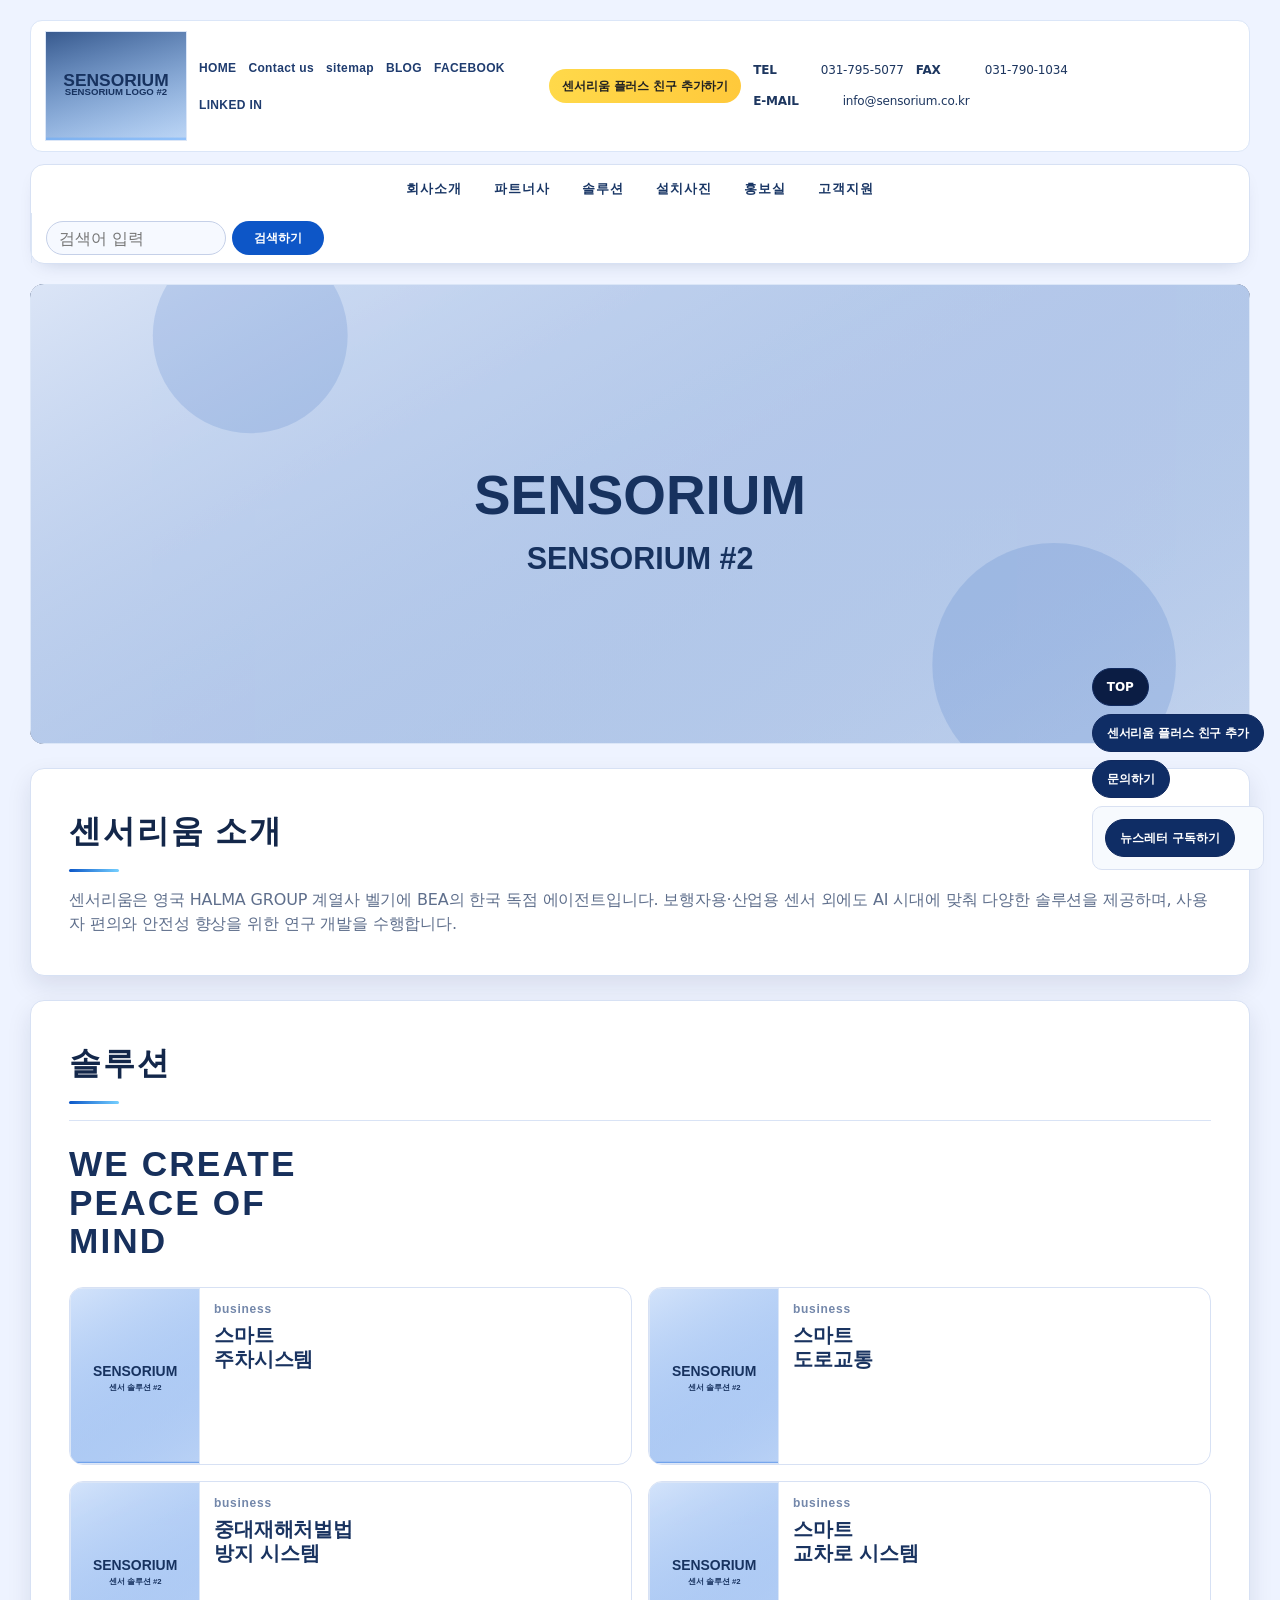
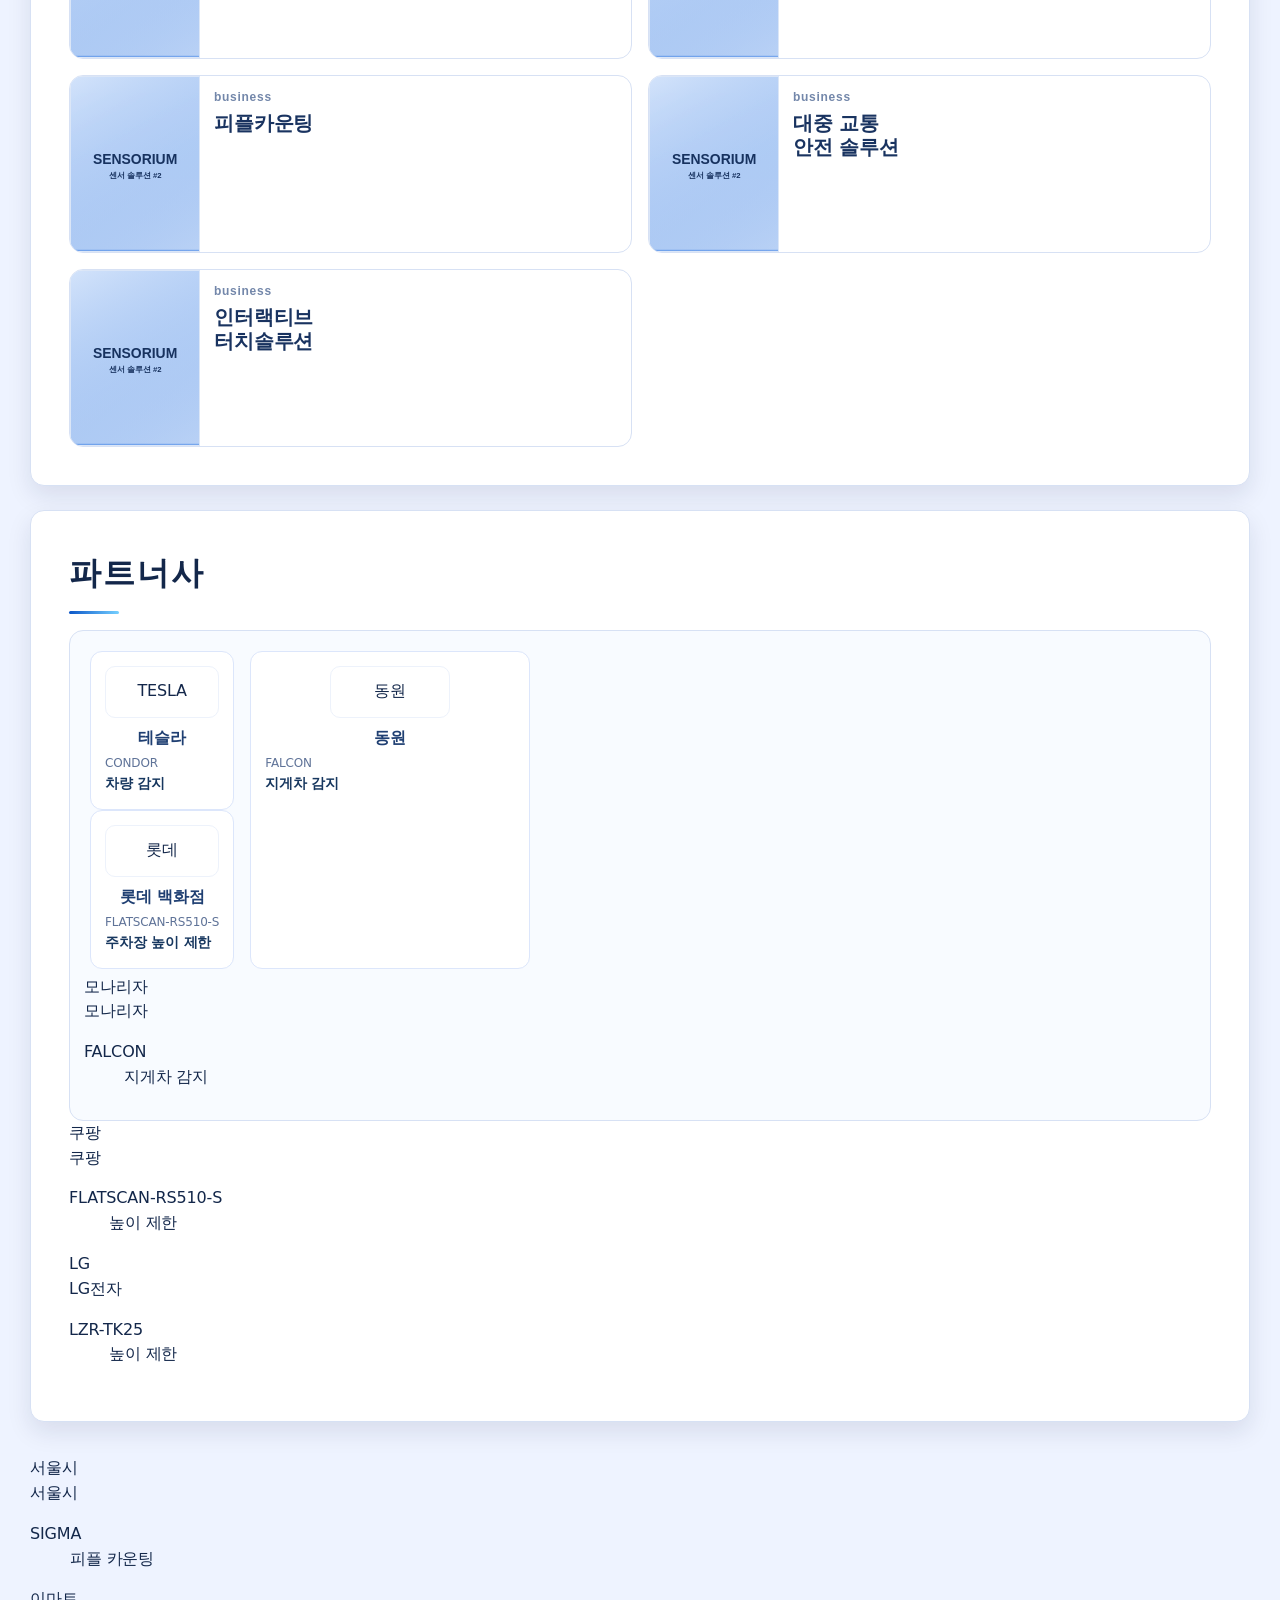
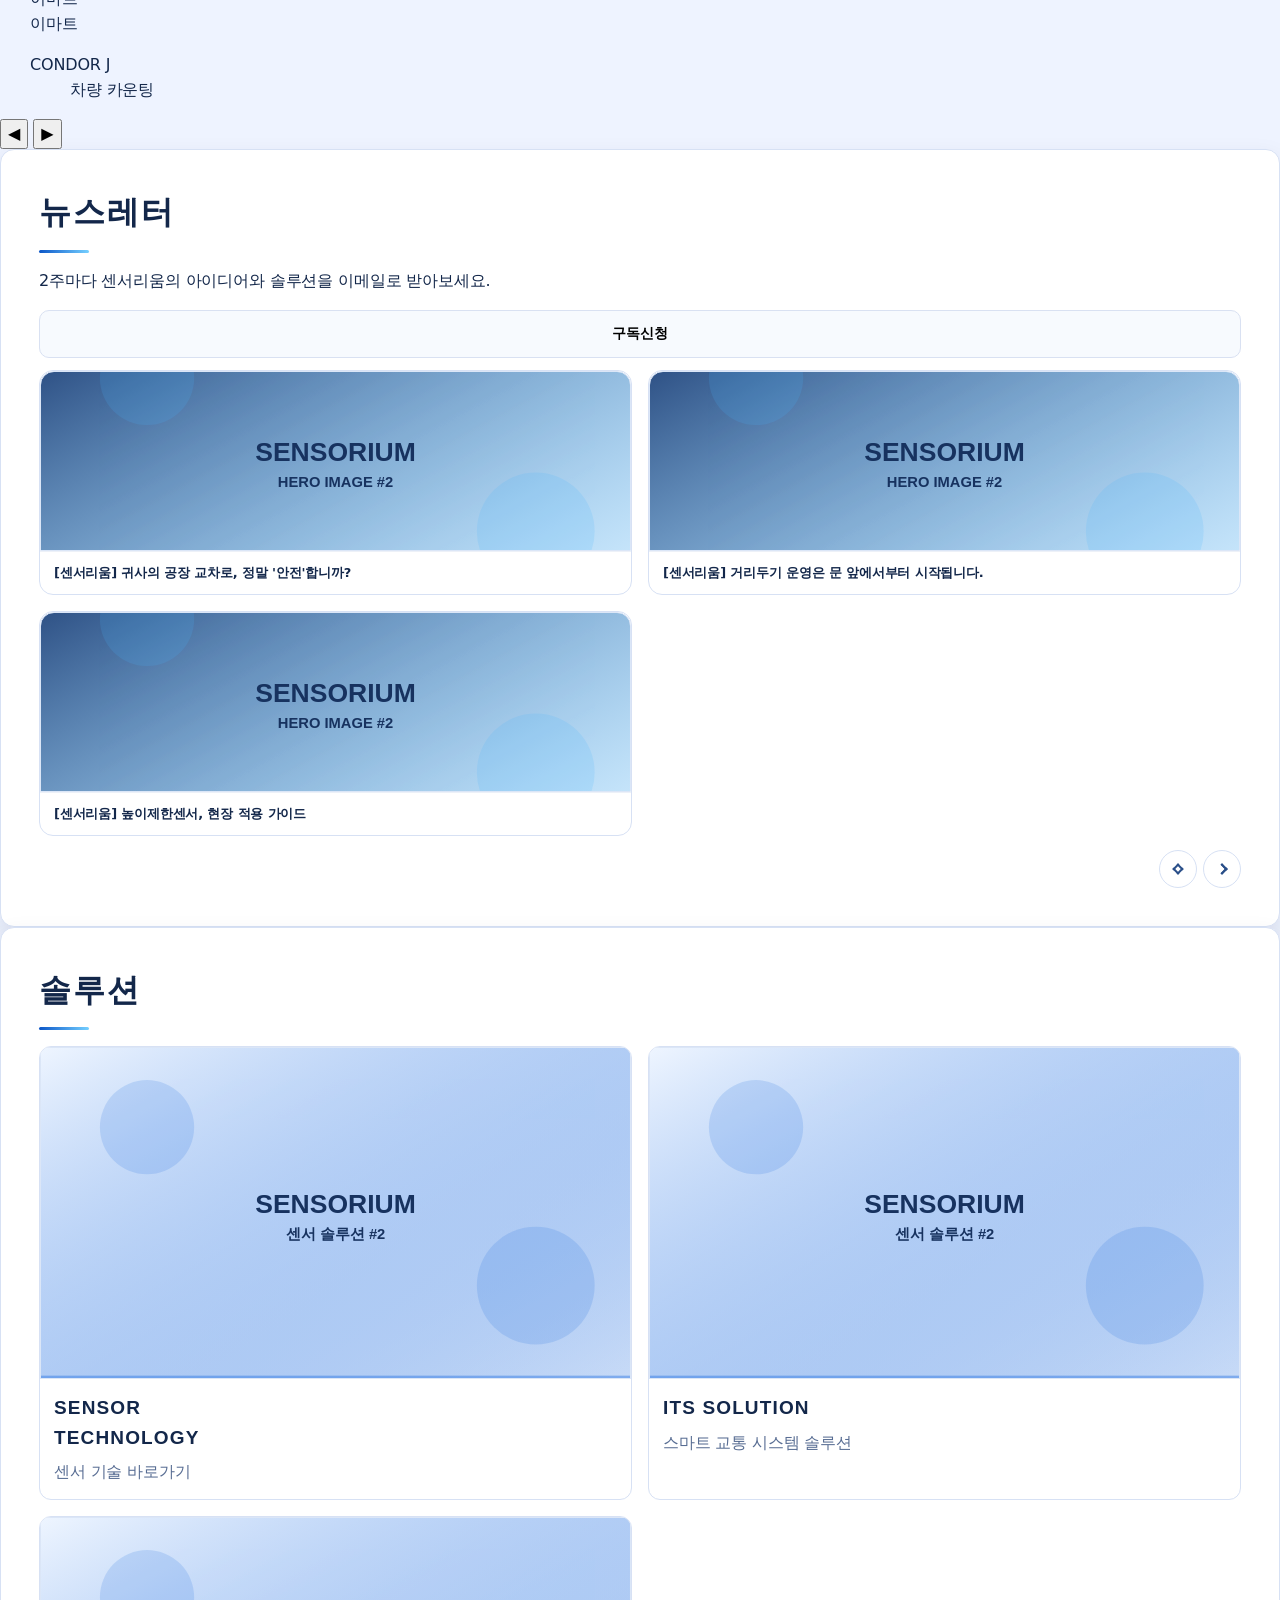
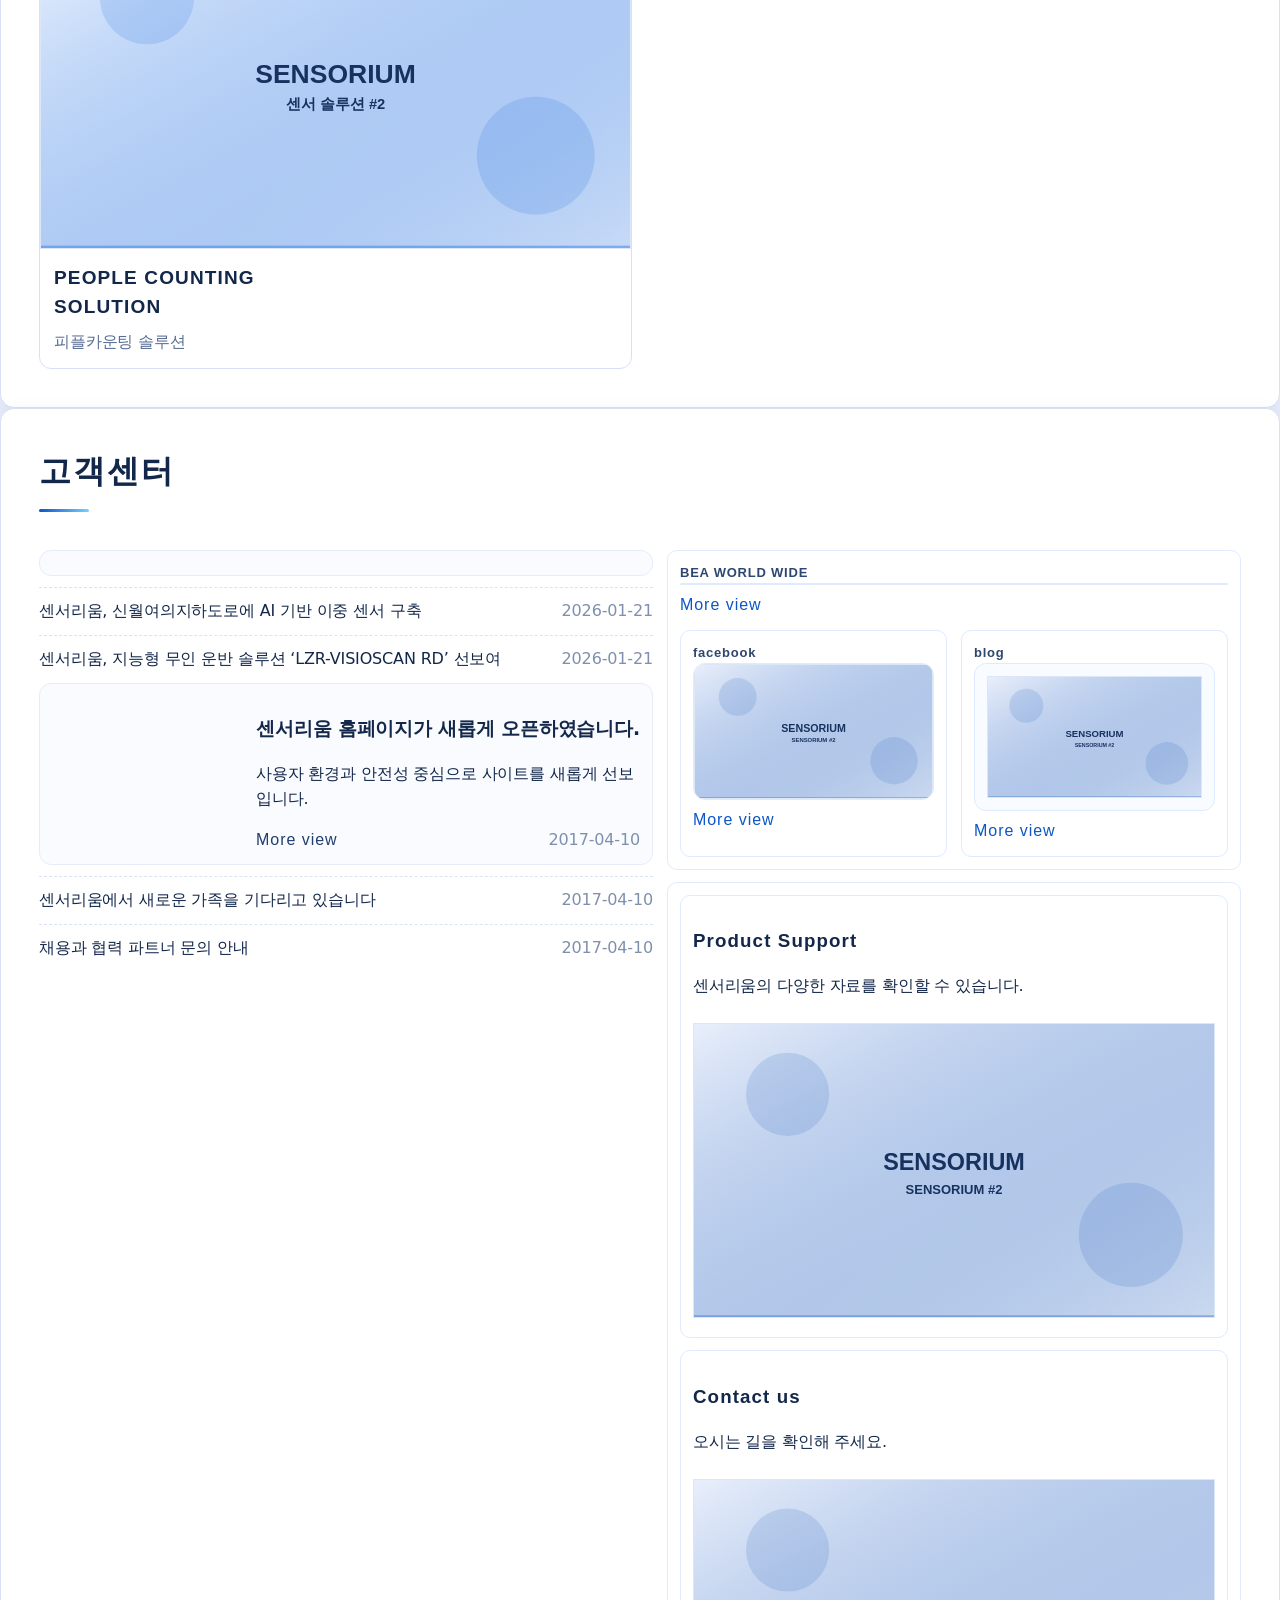
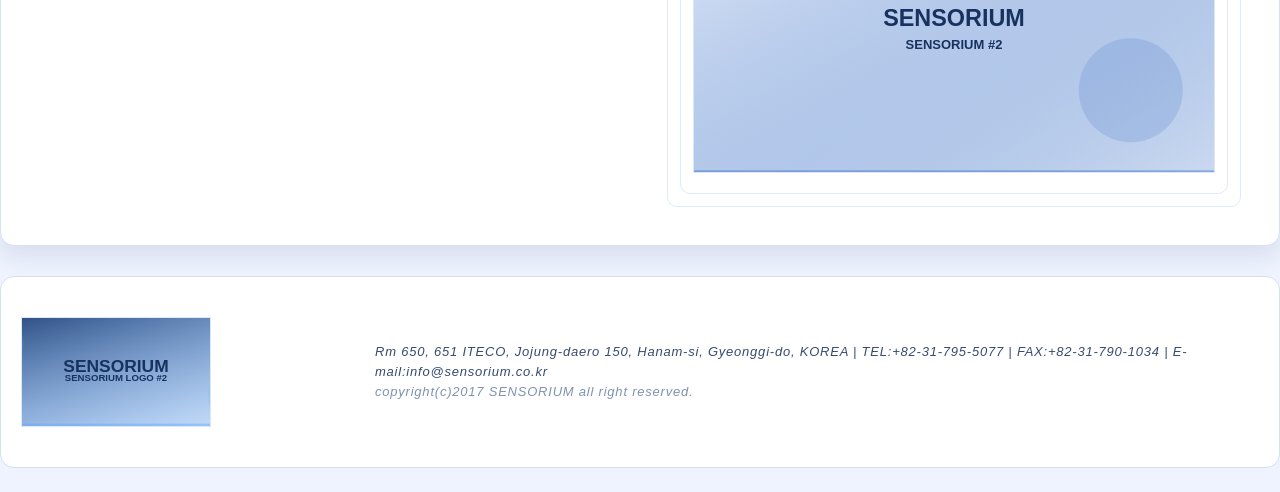
==== commit c8db3656: "Move partner/docs/media/energy saving into menu" ====
--- a/templates/index.html
+++ b/templates/index.html
@@ -187,9 +187,19 @@
               <ul>
                 <li><a href="/m11.php">기업개요</a></li>
                 <li><a href="/m12.php">연혁</a></li>
-                <li><a href="/m14.php">파트너사</a></li>
                 <li><a href="/m15.php">찾아오시는 길</a></li>
                 <li><a href="/m17.php">채용</a></li>
+              </ul>
+            </div>
+          </li>
+          <li class="en has-sub"><span class="line"></span>
+            <a href="/m14.php">파트너사</a>
+            <div class="sub_menu first">
+              <ul>
+                <li><a href="/m14.php">파트너사 소개</a></li>
+                <li><a href="/board/board.php?bo_table=products&cate=제품별%20다운로드">자료실</a></li>
+                <li><a href="/board/board.php?bo_table=media">미디어</a></li>
+                <li><a href="https://asia.beasensors.com/en/thermotool/" target="_blank" rel="noreferrer">에너지 세이빙</a></li>
               </ul>
             </div>
           </li>
@@ -261,9 +271,15 @@
           <dd>
             <p><a href="/m11.php">기업 개요</a></p>
             <p><a href="/m12.php">연혁</a></p>
-            <p><a href="/m14.php">파트너사</a></p>
             <p><a href="/m15.php">찾아오시는 길</a></p>
             <p><a href="/m17.php">채용</a></p>
+          </dd>
+          <dt class="en uppercase" role="button" tabindex="0" aria-expanded="false">파트너사</dt>
+          <dd>
+            <p><a href="/m14.php">파트너사 소개</a></p>
+            <p><a href="/board/board.php?bo_table=products&cate=제품별%20다운로드">자료실</a></p>
+            <p><a href="/board/board.php?bo_table=media">미디어</a></p>
+            <p><a href="https://asia.beasensors.com/en/thermotool/" target="_blank" rel="noreferrer">에너지 세이빙</a></p>
           </dd>
           <dt class="en  uppercase" role="button" tabindex="0" aria-expanded="false">솔루션</dt>
           <dd>
@@ -282,8 +298,6 @@
           <dt class="en  uppercase" role="button" tabindex="0" aria-expanded="false">홍보실</dt>
           <dd>
             <p><a href="/board/board.php?bo_table=notice">언론홍보</a></p>
-            <p><a href="/board/board.php?bo_table=products">자료실</a></p>
-            <p><a href="/board/board.php?bo_table=media">미디어</a></p>
             <p><a href="/board/board.php?bo_table=newsletter">뉴스레터</a></p>
           </dd>
           <dt class="en uppercase" role="button" tabindex="0" aria-expanded="false">고객지원</dt>
@@ -450,68 +464,6 @@
           </div>
         </section>
 
-        <section class="con con0301">
-          <h3 class="en main_title">자료실</h3>
-          <ul>
-            <li>
-              <a href="http://www.sensorium.co.kr/data/catalogue/catalogue_A.pdf" download>
-                <img src="https://www.sensorium.co.kr/datafile/company_main_01.jpg" alt="카탈로그 A" class="media_img"/>
-              </a>
-              <div class="text"><h3>카달로그 A [제품]</h3></div>
-            </li>
-            <li>
-              <a href="http://www.sensorium.co.kr/data/catalogue/catalogue_B.pdf" download>
-                <img src="https://www.sensorium.co.kr/datafile/company_main_02.jpg" alt="카탈로그 B" class="media_img"/>
-              </a>
-              <div class="text"><h3>카달로그 B [애플리케이션]</h3></div>
-            </li>
-            <li>
-              <a href="http://www.sensorium.co.kr/data/data/SENSORIUM.pdf" download>
-                <img src="https://www.sensorium.co.kr/datafile/company_main_03.jpg" alt="회사소개서" class="media_img"/>
-              </a>
-              <div class="text"><h3>회사소개서</h3></div>
-            </li>
-          </ul>
-        </section>
-
-        <section class="con con04">
-          <h3 class="en main_title">미디어</h3>
-          <ul>
-            <li>
-              <a href="/board/board.php?bo_table=media&idx=62">
-                <img src="https://www.sensorium.co.kr/data/board/media/file1_1671759193qa7csdwcna.jpg" alt="미디어" class="media_img"/>
-                <div class="text"><h3>LZR로 실내 침입 감지, 보안 솔루션</h3></div>
-              </a>
-            </li>
-            <li>
-              <a href="/board/board.php?bo_table=media&idx=60">
-                <img src="https://www.sensorium.co.kr/data/board/media/file1_16717586688rrnjr31j4.jpg" alt="미디어" class="media_img"/>
-                <div class="text"><h3>LZR-PK100으로 차량은 열어주고, 보행자는 걸러주세요</h3></div>
-              </a>
-            </li>
-            <li>
-              <a href="/board/board.php?bo_table=media&idx=59">
-                <img src="https://www.sensorium.co.kr/data/board/media/file1_1671758357u2jtlefi7a.jpg" alt="미디어" class="media_img"/>
-                <div class="text"><h3>EAGLE 센서의 에너지 세이빙 방법</h3></div>
-              </a>
-            </li>
-          </ul>
-        </section>
-
-        <section class="con con0301">
-          <h3 class="en main_title">에너지 세이빙</h3>
-          <p style="margin-bottom: 0;">
-            <a href="https://asia.beasensors.com/en/thermotool/" target="_blank" rel="noreferrer">
-              <img src="https://www.sensorium.co.kr/datafile/thermotool.png" alt="Thermo tool" class="media_img" />
-            </a>
-          </p>
-        </section>
-
-        <p style="text-align:center;font-size:15px;margin-bottom:0;color:#1D3059;">
-          <a href="https://www.sensorium.co.kr/datafile/Thermo%20tool.pdf" target="_blank">[THERMO TOOL 번역 파일 다운로드]</a>
-          &nbsp; / &nbsp;
-          <a href="https://www.sensorium.co.kr/datafile/Thermo%20tool_file.ppsx" target="_blank">[THERMO TOOL 제안서 다운로드]</a>
-        </p>
 
         <section class="con con05 ptbr">
           <h3 class="en main_title">솔루션</h3>
--- a/static/style.css
+++ b/static/style.css
@@ -1,17 +1,18 @@
 :root {
-  --bg-main: #f2f5fb;
+  --font-sans: 'Pretendard', 'Apple SD Gothic Neo', 'Noto Sans KR', system-ui, -apple-system, sans-serif;
   --bg-ink: #0f2341;
-  --panel: #ffffff;
-  --panel-soft: #eef3fe;
-  --line: #d9e3f7;
   --text: #13274a;
   --text-soft: #5f6f8c;
+  --bg-main: #eef3ff;
+  --surface: #ffffff;
+  --surface-soft: #f8fbff;
+  --line: #d7e1f4;
   --primary: #0d56c7;
-  --primary-dark: #093a87;
-  --accent: #0cb7ff;
-  --danger: #e04855;
-  --shadow-soft: 0 14px 40px rgba(15, 34, 67, 0.12);
-  --shadow-deep: 0 24px 56px rgba(15, 34, 67, 0.18);
+  --primary-strong: #0a3e8e;
+  --accent: #1ab0ff;
+  --danger: #e24d5a;
+  --shadow-soft: 0 10px 24px rgba(15, 34, 67, 0.10);
+  --shadow-deep: 0 18px 38px rgba(15, 34, 67, 0.18);
   --radius: 18px;
 }
 
@@ -19,22 +20,26 @@
   box-sizing: border-box;
 }
 
+*::before,
+*::after {
+  box-sizing: border-box;
+}
+
 html,
 body {
   margin: 0;
   padding: 0;
   min-height: 100%;
-  font-family: 'Pretendard', 'Apple SD Gothic Neo', 'Noto Sans KR', system-ui, sans-serif;
+  font-family: var(--font-sans);
   color: var(--text);
-  background:
-    radial-gradient(circle at 15% 0, rgba(11, 90, 220, 0.08), transparent 40%),
-    radial-gradient(circle at 85% 10%, rgba(12, 183, 255, 0.1), transparent 35%),
-    var(--bg-main);
+  line-height: 1.55;
+  background: var(--bg-main);
+  overflow-x: hidden;
 }
 
 body {
-  line-height: 1.6;
-  overflow-x: hidden;
+  min-height: 100vh;
+  letter-spacing: -0.01em;
 }
 
 body.modal-open {
@@ -47,14 +52,35 @@
 }
 
 ul {
+  margin: 0;
+  padding: 0;
   list-style: none;
-  margin: 0;
-  padding: 0;
 }
 
 img {
+  display: block;
   max-width: 100%;
-  display: block;
+}
+
+img.image-placeholder {
+  background: linear-gradient(135deg, #eaf0fa, #f7f9fd);
+  border: 1px solid #dbe6f7;
+  object-fit: cover;
+  object-position: center;
+  min-height: 110px;
+}
+
+.image-placeholder-bg {
+  background-size: cover !important;
+  background-position: center !important;
+  border: 1px solid #dbe6f7;
+}
+
+button,
+input,
+textarea,
+select {
+  font: inherit;
 }
 
 .blind {
@@ -62,118 +88,112 @@
   left: -9999px;
 }
 
+:focus-visible {
+  outline: 2px solid var(--accent);
+  outline-offset: 2px;
+}
+
 #bg {
   position: fixed;
   inset: 0;
+  z-index: -1;
   pointer-events: none;
-  z-index: -1;
+  background: linear-gradient(180deg, #f7f9ff 0%, var(--bg-main) 100%);
 }
 
 #bg::before,
 #bg::after {
-  content: '';
-  position: absolute;
-  border-radius: 50%;
-  filter: blur(60px);
-  opacity: 0.44;
-}
-
-#bg::before {
-  width: 36vmax;
-  height: 36vmax;
-  left: -12vmax;
-  top: -8vmax;
-  background: #d9e7ff;
-}
-
-#bg::after {
-  width: 34vmax;
-  height: 34vmax;
-  right: -14vmax;
-  top: 35%;
-  background: #c3f0ff;
-}
-
-#wrap {
-  width: min(1240px, 100% - 2rem);
-  margin: 0 auto;
-}
-
-#contents {
-  padding-bottom: 30px;
+  content: none;
 }
 
 .skip a {
   position: absolute;
-  left: 12px;
-  top: 12px;
-  background: #07255f;
+  left: 14px;
+  top: 14px;
+  z-index: 999;
+  background: #09245d;
   color: #fff;
-  z-index: 999;
   padding: 9px 12px;
   border-radius: 10px;
-  font-size: 13px;
-}
-
+  font-size: 12px;
+  font-weight: 700;
+}
+
+#wrap {
+  width: min(1220px, calc(100% - 1.75rem));
+  margin: 0 auto;
+}
+
+#contents {
+  padding: 0 0 34px;
+  display: grid;
+  gap: 24px;
+}
+
+#header {
+  position: relative;
+  margin-top: 20px;
+}
+
+#header.is-sticky .pc_navi {
+  box-shadow: 0 14px 28px rgba(15, 34, 67, 0.09);
+}
+
+#overlay {
+  position: fixed;
+  inset: 0;
+  z-index: 120;
+  background: rgba(9, 22, 52, 0.5);
+  opacity: 0;
+  pointer-events: none;
+  transition: opacity 0.2s ease;
+}
+
+#overlay.show {
+  opacity: 1;
+  pointer-events: auto;
+}
+
+/* Quick floating panel */
 #quick_popup_wrap {
   position: fixed;
-  right: 18px;
-  bottom: 20px;
+  right: 16px;
+  bottom: 18px;
   z-index: 130;
   display: flex;
   flex-direction: column;
-  align-items: stretch;
   gap: 8px;
 }
 
 #quick_popup_wrap .list_wrap {
-  margin: 0;
   display: grid;
   gap: 8px;
-}
-
-#quick_popup_wrap .list_wrap li {
-  display: block;
 }
 
 #quick_popup_wrap button,
 #quick_popup_wrap a {
-  border: 0;
+  border: 1px solid #10295e;
   border-radius: 999px;
+  background: #0f2d65;
+  color: #fff;
+  min-height: 38px;
+  padding: 0 14px;
+  font-size: 12px;
   font-weight: 700;
-  min-height: 38px;
-  padding: 0 16px;
   display: inline-flex;
   align-items: center;
   justify-content: center;
   gap: 6px;
-  font-size: 12px;
-  color: #fff;
-  background: #121e43;
-  box-shadow: 0 12px 28px rgba(15, 34, 67, 0.25);
+  transition: transform 0.2s ease;
+}
+
+#quick_popup_wrap button:hover,
+#quick_popup_wrap a:hover {
+  transform: translateY(-1px);
 }
 
 #quick_popup_wrap .top_scroll {
-  background: #0f172a;
-}
-
-#overlay {
-  position: fixed;
-  inset: 0;
-  background: rgba(3, 10, 24, 0.56);
-  opacity: 0;
-  pointer-events: none;
-  transition: opacity 0.2s ease;
-  z-index: 120;
-}
-
-#overlay.show {
-  opacity: 1;
-  pointer-events: auto;
-}
-
-#header {
-  margin-top: 16px;
+  background: #0b1d44;
 }
 
 .head_top,
@@ -182,36 +202,38 @@
   align-items: center;
   justify-content: space-between;
   gap: 12px;
-  color: #18325b;
+  color: #1d365f;
 }
 
 .head_top.pbr {
-  background: rgba(255, 255, 255, 0.84);
-  border-radius: 999px;
-  padding: 10px 18px;
-  border: 1px solid var(--line);
-  backdrop-filter: blur(8px);
+  padding: 10px 14px;
+  border: 1px solid #dbe6f8;
+  background: var(--surface);
+  border-radius: 12px;
 }
 
 .head_top.pbr h1 {
   margin: 0;
 }
 
-.head_top img {
+.head_top.pbr img {
   width: 160px;
+  height: auto;
 }
 
 .head_top ul {
+  margin: 0;
   display: flex;
+  align-items: center;
   gap: 12px;
-  margin: 0;
   flex-wrap: wrap;
 }
 
 .head_top ul li a {
   font-size: 12px;
   font-weight: 700;
-  color: #204178;
+  letter-spacing: 0.03em;
+  color: #1f3c6f;
 }
 
 .head_top ul li a:hover {
@@ -219,26 +241,27 @@
 }
 
 .header_kakao {
-  background: linear-gradient(90deg, #ffdf44, #ffc83f);
-  color: #171717;
-  padding: 8px 13px;
   border-radius: 999px;
+  background: linear-gradient(90deg, #ffd94a, #ffc93b);
+  color: #222;
   font-size: 12px;
   font-weight: 700;
+  padding: 8px 13px;
+  white-space: nowrap;
 }
 
 .contactInfo {
+  font-size: 12px;
   display: flex;
+  align-items: center;
   gap: 12px;
-  font-size: 12px;
-  align-items: center;
   flex-wrap: wrap;
 }
 
 .contactInfo dl {
-  margin: 0;
   display: inline-flex;
   gap: 4px;
+  margin: 0;
 }
 
 .contactInfo dt {
@@ -247,18 +270,19 @@
 
 .pc_navi {
   margin-top: 12px;
-  background: var(--panel);
-  border-radius: var(--radius);
+  border-radius: 14px;
   border: 1px solid var(--line);
+  background: var(--surface);
+  box-shadow: 0 8px 20px -12px rgba(10, 37, 79, 0.25);
+  overflow: visible;
   position: sticky;
-  top: 14px;
+  top: 12px;
   z-index: 90;
-  backdrop-filter: blur(10px);
-  box-shadow: var(--shadow-soft);
 }
 
 .pc_navi > ul {
   display: flex;
+  align-items: center;
   justify-content: center;
 }
 
@@ -267,55 +291,82 @@
 }
 
 .pc_navi > ul > li > a {
-  display: block;
-  padding: 14px 16px;
-  color: #1b2f56;
-  text-transform: uppercase;
+  display: inline-flex;
+  align-items: center;
+  min-height: 48px;
+  padding: 0 16px;
   font-weight: 800;
   font-size: 13px;
-}
-
-.sub_menu {
+  color: #193665;
+  text-transform: uppercase;
+}
+
+.pc_navi .line {
+  position: absolute;
+  left: 50%;
+  bottom: 9px;
+  transform: translateX(-50%);
+  width: calc(100% - 18px);
+  height: 2px;
+  border-radius: 999px;
+  background: transparent;
+  transition: background-color 0.2s ease;
+}
+
+.pc_navi > ul > li:hover .line,
+.pc_navi > ul > li:focus-within .line,
+.pc_navi > ul > li.open .line {
+  background: color-mix(in srgb, var(--accent) 28%, transparent);
+}
+
+.pc_navi > ul > li > .sub_menu {
   position: absolute;
   left: 0;
-  top: 100%;
-  min-width: 240px;
+  top: calc(100% + 1px);
+  min-width: 220px;
   border: 1px solid var(--line);
   border-top: 0;
-  background: var(--panel);
+  background: var(--surface);
   opacity: 0;
+  visibility: hidden;
   transform: translateY(8px);
   pointer-events: none;
-  transition: opacity 0.2s ease, transform 0.2s ease;
+  transition: opacity 0.2s ease, transform 0.2s ease, visibility 0.2s ease;
   box-shadow: var(--shadow-soft);
 }
 
-.pc_navi > ul > li > .sub_menu ul {
-  padding: 0;
-}
-
-.pc_navi > ul > li > .sub_menu li {
-  border-top: 1px solid var(--line);
-}
-
-.pc_navi > ul > li > .sub_menu li a {
-  display: block;
-  padding: 10px 14px;
-  font-size: 13px;
-  color: #35507f;
-}
-
 .pc_navi > ul > li:hover > .sub_menu,
-.pc_navi > ul > li:focus-within > .sub_menu {
+.pc_navi > ul > li:focus-within > .sub_menu,
+.pc_navi > ul > li.open > .sub_menu {
   opacity: 1;
+  visibility: visible;
   transform: translateY(0);
   pointer-events: auto;
 }
 
+.sub_menu ul {
+  margin: 0;
+}
+
+.sub_menu li + li {
+  border-top: 1px solid #ebf1fa;
+}
+
+.sub_menu li a {
+  display: block;
+  padding: 11px 14px;
+  font-size: 13px;
+  color: #425c8e;
+}
+
+.sub_menu li a:hover {
+  color: var(--primary);
+}
+
 .gnb_search {
   margin-left: auto;
-  padding: 10px 14px;
-  border-left: 1px solid #dce4f5;
+  padding: 8px 14px;
+  border-left: 1px solid #dbe5f5;
 }
 
 .gnb_search form {
@@ -324,74 +375,63 @@
 }
 
 .gnb_search input {
-  border: 1px solid #c8d4ed;
+  border: 1px solid #c5d0e8;
+  background: #f6f9ff;
   border-radius: 999px;
+  padding: 0 12px;
+  width: 180px;
   height: 34px;
-  padding: 0 12px;
-  min-width: 180px;
   outline: none;
 }
 
 .gnb_search button {
+  width: 92px;
+  border-radius: 999px;
   border: 0;
-  border-radius: 999px;
+  color: #fff;
+  font-weight: 800;
+  font-size: 12px;
   background: var(--primary);
-  color: #fff;
-  width: 88px;
-  font-size: 12px;
-  font-weight: 700;
-}
-
-.tm_nav,
-.tm_nav > dl {
-  display: none;
-}
-
-.tm_nav .nav_search,
-.tm_nav dl,
-.tm_nav .header_kakao {
-  margin-top: 8px;
 }
 
 .main_slider {
-  margin-top: 22px;
   position: relative;
-  border-radius: 24px;
+  margin-top: 20px;
+  border-radius: 14px;
   overflow: hidden;
-  height: min(480px, 56vw);
-  background: #fff;
-  box-shadow: var(--shadow-deep);
+  height: min(460px, 54vw);
+  background: #d9e4fc;
 }
 
 .main_slider .bxslider {
-  list-style: none;
-  margin: 0;
   position: relative;
   height: 100%;
+  margin: 0;
+}
+
+.main_slider .main_s {
+  background: #0d1f43;
 }
 
 .main_s {
   position: absolute;
   inset: 0;
   opacity: 0;
-  transition: opacity 0.65s ease;
+  transition: opacity 0.55s ease;
 }
 
 .main_s.active {
   opacity: 1;
-}
-
-.main_s a {
-  display: block;
-  width: 100%;
-  height: 100%;
 }
 
 .main_s img {
   width: 100%;
   height: 100%;
   object-fit: cover;
-  border-radius: 20px;
+}
+
+.main_slider.ptbr .main_s img {
+  object-position: center;
 }
 
 .main_slider.mbr {
@@ -408,89 +448,95 @@
 }
 
 .slider_dots button {
-  width: 9px;
-  height: 9px;
-  border-radius: 50%;
+  width: 8px;
+  height: 8px;
   border: 0;
-  padding: 0;
-  background: rgba(255, 255, 255, 0.48);
+  border-radius: 999px;
+  background: rgba(255, 255, 255, 0.45);
 }
 
 .slider_dots button.active {
+  width: 22px;
+  border-radius: 999px;
   background: #fff;
-  transform: scale(1.2);
 }
 
 .con {
-  margin-top: 26px;
-  border-radius: var(--radius);
-  padding: 30px;
-  background: var(--panel);
+  border-radius: 14px;
   border: 1px solid var(--line);
-  box-shadow: 0 12px 28px rgba(15, 34, 67, 0.08);
-}
-
-.en {
-  font-family: 'Inter', 'Segoe UI', Arial, sans-serif;
-  letter-spacing: 0.04em;
+  padding: clamp(22px, 3.2vw, 38px);
+  background: var(--surface);
+  box-shadow: var(--shadow-soft);
 }
 
 .main_title {
-  font-size: clamp(1.35rem, 3vw, 2rem);
-  margin: 0;
-  margin-bottom: 14px;
   position: relative;
+  margin: 0;
+  font-size: clamp(1.3rem, 3vw, 2rem);
+  margin-bottom: 16px;
+}
+
+.main_title::after {
+  content: '';
+  display: block;
+  width: 50px;
+  height: 3px;
+  border-radius: 99px;
+  margin-top: 12px;
+  background: linear-gradient(90deg, var(--primary), color-mix(in srgb, var(--accent) 60%, white));
 }
 
 .main_title.bold {
   font-weight: 900;
 }
 
+.en {
+  letter-spacing: 0.06em;
+  font-family: 'Inter', 'Segoe UI', sans-serif;
+}
+
 .con02 p {
-  max-width: 900px;
   margin: 0;
   color: var(--text-soft);
 }
 
 .con03_con {
-  border-top: 1px solid var(--line);
-  padding-top: 10px;
-}
-
-.con03_con .text {
-  font-size: clamp(1.8rem, 2.8vw, 2.2rem);
+  border-top: 1px solid #d9e3f5;
+  padding-top: 12px;
+}
+
+.con03_con > .text {
+  font-size: clamp(1.5rem, 2.8vw, 2.2rem);
   line-height: 1.1;
-  color: #123;
+  color: #17305c;
+  font-weight: 900;
   margin-bottom: 14px;
-  font-weight: 900;
 }
 
 .con03_con ul {
   margin: 0;
   display: grid;
-  grid-template-columns: repeat(3, minmax(0, 1fr));
-  gap: 12px;
+  gap: 16px;
+  grid-template-columns: repeat(2, minmax(0, 1fr));
 }
 
 .con03_con li {
-  min-height: 160px;
   border: 1px solid var(--line);
   border-radius: 14px;
-  background: #fff;
+  background: var(--surface);
+  min-height: 176px;
   overflow: hidden;
-  transition: transform 0.2s ease, box-shadow 0.2s ease;
+  transition: border-color 0.2s ease;
 }
 
 .con03_con li:hover {
-  transform: translateY(-4px);
-  box-shadow: var(--shadow-soft);
+  border-color: #b6c8eb;
 }
 
 .con03_con a {
   display: grid;
-  grid-template-columns: 110px 1fr;
-  gap: 12px;
-  align-items: stretch;
+  grid-template-columns: 130px 1fr;
+  gap: 14px;
   height: 100%;
 }
 
@@ -501,35 +547,39 @@
 .con03_con .img .over {
   position: absolute;
   inset: 0;
-  opacity: 0;
+  opacity: 0.3;
   transition: opacity 0.2s ease;
 }
 
 .con03_con li:hover .over {
-  opacity: 1;
+  opacity: 0.45;
 }
 
 .business_img {
   width: 100%;
-  height: 160px;
+  height: 176px;
   object-fit: cover;
 }
 
 .con03_con .text {
-  padding: 14px 14px 14px 0;
+  padding: 12px 12px 12px 0;
 }
 
 .con03_con .text h5 {
-  margin: 0;
+  margin: 0 0 4px;
+  color: #7387aa;
   font-size: 12px;
-  color: #6f7f9f;
-  margin-bottom: 4px;
 }
 
 .con03_con .text h3 {
   margin: 0;
-  font-size: 21px;
-  color: var(--bg-ink);
+  color: #193360;
+  font-size: 20px;
+  line-height: 1.2;
+}
+
+.con03_con li:nth-child(n + 8) {
+  display: none;
 }
 
 .con08 .inner {
@@ -537,46 +587,51 @@
 }
 
 .conwrap {
-  display: grid;
-  gap: 10px;
   border: 1px solid var(--line);
   border-radius: 14px;
-  padding: 12px;
+  padding: 14px;
   background: #f8fbff;
 }
 
 .customer {
   display: flex;
-  overflow: auto;
-  gap: 12px;
-  padding: 4px;
+  overflow-x: auto;
+  gap: 16px;
+  padding: 6px;
   scroll-snap-type: x mandatory;
 }
 
 .customer .swiper-slide {
-  flex: 0 0 clamp(170px, 24vw, 240px);
+  flex: 0 0 clamp(210px, 28vw, 280px);
   scroll-snap-align: start;
-  border: 1px solid #d7e2f5;
+  border: 1px solid #dce6fb;
   border-radius: 12px;
+  background: var(--surface);
+  padding: 14px;
+}
+
+.customer .logo {
+  width: min(120px, 100%);
+  height: 52px;
+  margin: 0 auto 8px;
+  border-radius: 10px;
+  border: 1px solid #edf2fb;
+  display: grid;
+  place-items: center;
   background: #fff;
-  padding: 12px;
-}
-
-.customer .logo {
-  width: 120px;
-  height: 52px;
-  margin: 0 auto 6px;
-  display: grid;
-  place-items: center;
-  border-radius: 10px;
-  background: #fff;
-  border: 1px solid #ecf1fb;
+}
+
+.customer .logo img {
+  width: auto;
+  max-width: 100%;
+  max-height: 100%;
 }
 
 .customer .company {
-  margin: 6px 0;
+  margin: 4px 0;
   font-weight: 800;
   text-align: center;
+  color: #1f3f72;
 }
 
 .customer dl {
@@ -584,82 +639,78 @@
 }
 
 .customer dt {
+  margin: 0;
+  color: #5f7398;
   font-size: 12px;
-  color: #456;
 }
 
 .customer dd {
   margin: 0;
+  color: #17375f;
   font-weight: 700;
   font-size: 14px;
 }
 
 .conwrap .ctr {
   display: flex;
-  gap: 8px;
   justify-content: flex-end;
+  gap: 10px;
+  margin-top: 12px;
 }
 
 .conwrap .btn {
-  border: 1px solid #c6d4ee;
-  width: 40px;
-  height: 40px;
+  width: 38px;
+  height: 38px;
   border-radius: 999px;
+  border: 1px solid #ccd6e9;
   background: #fff;
-  color: #224;
-  font-weight: 700;
   cursor: pointer;
 }
 
 .split {
   display: grid;
   grid-template-columns: 1fr 1fr;
-  gap: 16px;
+  gap: 18px;
 }
 
 .headline-list,
 .resource-list {
   display: grid;
-  gap: 10px;
+  gap: 11px;
 }
 
 .headline-list a,
 .resource-list a {
   display: inline-flex;
-  color: #253f64;
-  border-left: 3px solid #b5c4df;
+  color: #314b77;
+  border-left: 3px solid #b6c6e0;
   padding-left: 10px;
   font-size: 14px;
 }
 
-.headline-list a:hover,
-.resource-list a:hover {
-  color: var(--primary);
-}
-
 .news_slide_wrap {
   position: relative;
 }
 
 .news_slide_wrap .swiper-wrapper {
   display: grid;
-  grid-template-columns: repeat(3, minmax(0, 1fr));
-  gap: 12px;
+  grid-template-columns: repeat(2, minmax(0, 1fr));
+  gap: 16px;
   overflow: hidden;
 }
 
 .news_slide_wrap .slide {
   border: 1px solid var(--line);
   border-radius: 14px;
-  background: #fff;
+  background: var(--surface);
 }
 
 .news_slide_wrap .img {
-  height: 170px;
+  height: 180px;
   border-radius: 14px 14px 0 0;
-  overflow: hidden;
   background-size: cover;
   background-position: center;
+  overflow: hidden;
 }
 
 .news_slide_wrap .img img {
@@ -667,8 +718,8 @@
 }
 
 .news_slide_wrap .tit {
-  padding: 10px 14px;
-  border-top: 1px solid #ecf0f8;
+  padding: 12px 14px;
+  border-top: 1px solid #edf1f8;
   font-weight: 700;
 }
 
@@ -678,46 +729,48 @@
   line-height: 1.4;
 }
 
+.news_slide_wrap .slide:nth-child(n + 6) {
+  display: none;
+}
+
 .slide_navigation {
-  margin-top: 12px;
+  margin-top: 14px;
   display: flex;
   justify-content: flex-end;
   gap: 6px;
 }
 
 .arrow {
-  width: 36px;
-  height: 36px;
+  width: 38px;
+  height: 38px;
   border-radius: 999px;
   border: 1px solid var(--line);
   background: #fff;
-  font-size: 0;
   position: relative;
 }
 
 .arrow::before,
 .arrow::after {
   content: '';
-  width: 9px;
-  height: 9px;
-  border-top: 2px solid #2e4a7e;
-  border-right: 2px solid #2e4a7e;
+  width: 8px;
+  height: 8px;
   position: absolute;
   left: 50%;
   top: 50%;
+  border-top: 2px solid #2a4f89;
+  border-right: 2px solid #2a4f89;
   transform: translate(-50%, -50%) rotate(45deg);
 }
 
-.arrow.swiper-button-prev::before,
-.arrow.swiper-button-prev::after {
+.arrow.swiper-button-prev::before {
   transform: translate(-50%, -50%) rotate(-135deg);
 }
 
 .newsletter_banner {
-  border: 1px solid #d8e1f2;
-  border-radius: 12px;
-  background: #f7faff;
   width: 100%;
+  border: 1px solid #d9e1f2;
+  border-radius: 10px;
+  background: #f7fafe;
   padding: 12px;
   font-size: 14px;
   font-weight: 700;
@@ -727,22 +780,27 @@
 .con0301 ul,
 .con04 ul {
   display: grid;
-  grid-template-columns: repeat(3, minmax(0, 1fr));
-  gap: 12px;
+  grid-template-columns: repeat(2, minmax(0, 1fr));
+  gap: 16px;
 }
 
 .con0301 li,
 .con04 li {
   border: 1px solid var(--line);
   border-radius: 12px;
-  background: #fff;
   overflow: hidden;
+  background: var(--surface);
 }
 
 .media_img {
   width: 100%;
-  height: 150px;
+  height: 160px;
   object-fit: cover;
+}
+
+.con0301 li:nth-child(n + 4),
+.con04 li:nth-child(n + 4) {
+  display: none;
 }
 
 .con0301 .text,
@@ -752,42 +810,58 @@
 
 .con05 ul {
   display: grid;
-  grid-template-columns: repeat(3, minmax(0, 1fr));
-  gap: 12px;
+  grid-template-columns: repeat(2, minmax(0, 1fr));
+  gap: 16px;
+}
+
+.con05 li {
+  border: 1px solid var(--line);
+  border-radius: 12px;
+  background: var(--surface);
+  overflow: hidden;
 }
 
 .con05 li a {
   display: grid;
+}
+
+.con05 .text {
+  padding: 14px;
+}
+
+.con05 .text h3 {
+  margin: 0;
+  font-size: 19px;
+}
+
+.con05 .text p {
+  margin: 8px 0 0;
+  color: #586d93;
 }
 
 .con05 .solution_img {
   width: 100%;
-  min-height: 130px;
+  min-height: 150px;
   object-fit: cover;
 }
 
-.con05 .text {
-  padding: 14px;
-}
-
-.con05 .text h3 {
-  margin: 0;
-}
-
-.con05 .text p {
-  margin: 8px 0 0;
-  color: #59709b;
+.con05 li:nth-child(n + 4) {
+  display: none;
+}
+
+.con05 .icon img {
+  width: 42px;
 }
 
 .con06 {
   display: grid;
-  gap: 18px;
+  gap: 22px;
 }
 
 .lr_wrap {
   display: grid;
   grid-template-columns: 1.05fr 1fr;
-  gap: 12px;
+  gap: 14px;
 }
 
 .notice_tab {
@@ -799,18 +873,19 @@
 
 .notice_tab ul {
   display: flex;
-  gap: 6px;
+  align-items: center;
+  gap: 8px;
 }
 
 .notice_tab a {
-  display: block;
-  font-weight: 700;
+  font-weight: 800;
+  font-size: 13px;
 }
 
 .notice_tab .bar {
   width: 1px;
   height: 16px;
-  background: #b9c7e3;
+  background: #b8c7e1;
 }
 
 .notice ul {
@@ -818,36 +893,32 @@
 }
 
 .notice li {
-  margin-bottom: 6px;
+  border-top: 1px dashed #d8e4f3;
+  padding: 11px 0;
   display: flex;
+  align-items: center;
   justify-content: space-between;
-  gap: 10px;
-  border-top: 1px dashed #d8e3f2;
-  padding-top: 8px;
+  gap: 14px;
 }
 
 .notice .date {
-  color: #7f90af;
+  color: #7f90ae;
   white-space: nowrap;
 }
 
 .notice_top {
   display: grid;
-  grid-template-columns: 160px 1fr;
-  gap: 12px;
+  grid-template-columns: 190px 1fr;
+  gap: 14px;
   align-items: center;
-  border: 1px solid #e8eef8;
+  border: 1px solid #e7edf8;
   border-radius: 12px;
-  padding: 10px;
+  padding: 12px;
   background: #f9fbff;
 }
 
-.notice_top img {
-  width: 100%;
-}
-
 .notice_bottom {
-  margin-top: 10px;
+  margin-top: 11px;
 }
 
 .ellipsis {
@@ -864,10 +935,10 @@
 }
 
 .notice02 .more {
+  margin-top: 8px;
+  color: #213e6f;
   display: flex;
   justify-content: space-between;
-  margin-top: 8px;
-  color: #1d3d73;
 }
 
 .cc_title {
@@ -879,23 +950,25 @@
 .left .top .img,
 .left .bottom .img {
   border-radius: 12px;
+  border: 1px solid #deebff;
   overflow: hidden;
-  border: 1px solid #dce5f5;
+  background: var(--surface-soft);
 }
 
 .left .bottom {
-  margin-top: 10px;
+  margin-top: 12px;
   display: grid;
   grid-template-columns: 1fr 1fr;
-  gap: 12px;
+  gap: 14px;
 }
 
 .left .bottom .right,
-.left .bottom .left {
-  border: 1px solid #dce5f5;
+.left .bottom .left,
+.right > div {
+  border: 1px solid #deebff;
   border-radius: 10px;
-  padding: 10px;
-  background: #fff;
+  padding: 12px;
+  background: var(--surface);
 }
 
 .left .bottom a,
@@ -905,26 +978,20 @@
   color: var(--primary);
 }
 
-.right > div {
-  border: 1px solid #dce5f5;
-  border-radius: 10px;
-  padding: 12px;
-  background: #fff;
-}
-
 .right > div + div {
-  margin-top: 10px;
+  margin-top: 12px;
 }
 
 #footer {
-  margin: 28px 0 22px;
+  margin: 30px 0 24px;
 }
 
 .foot_wrap {
-  background: #112447;
-  color: #d0daf0;
-  padding: 18px;
-  border-radius: 16px;
+  padding: 20px;
+  border-radius: 14px;
+  border: 1px solid #d4e0f0;
+  background: var(--surface);
+  color: #30466d;
 }
 
 .foot {
@@ -941,24 +1008,25 @@
 
 .address {
   font-size: 13px;
-  color: #d1ddf1;
+  color: #364b70;
 }
 
 .address .copy {
-  color: #96a7cb;
+  color: #7f92b1;
 }
 
 .popup_form_wrap {
   position: fixed;
   inset: 0;
+  padding: 16px;
   display: grid;
   place-items: center;
-  padding: 16px;
+  background: transparent;
   visibility: hidden;
   opacity: 0;
   pointer-events: none;
   transition: opacity 0.2s ease, visibility 0.2s ease, transform 0.2s ease;
-  transform: translateY(8px) scale(0.98);
+  transform: translateY(10px);
   z-index: 122;
 }
 
@@ -966,35 +1034,35 @@
   visibility: visible;
   opacity: 1;
   pointer-events: auto;
-  transform: translateY(0) scale(1);
+  transform: translateY(0);
 }
 
 .popup_form_wrap .form {
   width: min(520px, 94vw);
   position: relative;
-  background: var(--panel);
   border: 1px solid var(--line);
   border-radius: 14px;
+  background: var(--surface);
+  padding: 18px;
   box-shadow: var(--shadow-deep);
-  padding: 18px;
-  transform: translateY(8px) scale(0.99);
+  transform: translateY(8px);
   transition: transform 0.2s ease;
 }
 
 .popup_form_wrap.show .form {
-  transform: translateY(0) scale(1);
+  transform: translateY(0);
 }
 
 .popup_form_wrap .form h3 {
-  margin: 0 0 12px;
-  font-size: 1.2rem;
+  margin: 0 0 10px;
+  font-size: 1.22rem;
 }
 
 .popup_form_wrap .title_wrap {
-  margin-bottom: 10px;
-}
-
-.popup_form_wrap .title_wrap p {
+  margin-bottom: 12px;
+}
+
+.popup_form_wrap .title_txt {
   margin: 0;
   color: var(--text-soft);
 }
@@ -1010,9 +1078,9 @@
 }
 
 .form_item label {
+  font-weight: 700;
   font-size: 13px;
-  color: #36507f;
-  font-weight: 700;
+  color: #35507f;
 }
 
 .input {
@@ -1024,17 +1092,16 @@
 .i_time,
 .form textarea {
   width: 100%;
-  border: 1px solid #cad2e4;
+  border: 1px solid #d3dfef;
   border-radius: 10px;
+  min-height: 42px;
+  background: var(--surface-soft);
   padding: 9px 10px;
-  min-height: 42px;
   outline: none;
-  background: #f8fbff;
-  font: inherit;
 }
 
 .form textarea {
-  min-height: 110px;
+  min-height: 112px;
   resize: vertical;
 }
 
@@ -1046,161 +1113,69 @@
 
 .item {
   text-align: center;
-  color: #7b89a8;
+  color: #7a8aab;
 }
 
 .privacy_field {
-  border: 1px solid #d4deee;
+  margin: 10px 0;
+  background: #f8fbff;
+  border: 1px solid #d7e1f0;
   border-radius: 10px;
   padding: 10px;
-  margin: 10px 0;
-  background: #f9fbff;
 }
 
 .submit_btn {
   width: 100%;
   border: 0;
   border-radius: 999px;
-  background: linear-gradient(120deg, #0f63c4, #093f86);
-  color: #fff;
   height: 44px;
   font-size: 15px;
   font-weight: 700;
+  color: #fff;
+  background: linear-gradient(120deg, var(--primary), var(--primary-strong));
 }
 
 .popup_close {
   position: absolute;
+  right: 12px;
   top: 12px;
-  right: 12px;
   width: 34px;
   height: 34px;
   border-radius: 50%;
   border: 0;
-  background: #f2f6ff;
+  background: #edf3ff;
   font-weight: 900;
 }
 
-.popup_close:focus-visible {
-  outline: 2px solid var(--primary);
-  outline-offset: 2px;
-}
-
-/* Cleaner visual preset: less clutter, softer hierarchy, flatter surfaces */
-.head_top.pbr,
-.tm_nav .header_kakao {
-  border-radius: 10px;
-}
-
-.head_top.pbr {
-  background: #ffffff;
-  border-color: #d8e1f1;
-  box-shadow: none;
-}
-
-#quick_popup_wrap .list_wrap li {
-  margin: 0;
-}
-
-#quick_popup_wrap button,
-#quick_popup_wrap a {
-  border-radius: 10px;
-  box-shadow: none;
-  background: #0f2f62;
-  border: 1px solid #0e2a58;
-}
-
-#quick_popup_wrap .top_scroll {
-  background: #102e5f;
-}
-
-.pc_navi {
-  border-radius: 12px;
-  box-shadow: none;
-  top: 10px;
-}
-
-.pc_navi > ul > li > .sub_menu {
-  transform: none;
-}
-
-.pc_navi > ul > li:hover > .sub_menu,
-.pc_navi > ul > li:focus-within > .sub_menu {
-  transform: none;
-}
-
-.main_slider {
-  box-shadow: none;
-  border: 1px solid #dbe5f5;
-  border-radius: 14px;
-  height: min(420px, 52vw);
-}
-
-.main_s {
-  transition: opacity 0.45s ease;
-}
-
-.main_s img,
-.news_slide_wrap .img,
-.con03_con li,
-.news_slide_wrap .slide,
-.con03_con ul,
-.con0301 li,
-.con04 li,
-.con05 li,
-.con,
-.notice_top,
-.left .bottom .right,
-.left .bottom .left,
-.right > div,
-.customer .swiper-slide {
-  box-shadow: none;
-}
-
-.con03_con li:hover,
-.customer .swiper-slide:hover,
-.slide_navigation button:hover,
-.btn:hover,
-.con05 li:hover,
-.right > div:hover,
-.notice li:hover {
-  transform: none;
-}
-
-#footer {
-  margin-top: 20px;
-}
-
-.foot_wrap {
-  background: #f4f7fc;
-  border-radius: 12px;
-  color: #2f4669;
-  border: 1px solid #d8e3f3;
-}
-
-.popup_form_wrap .form {
-  box-shadow: 0 12px 28px rgba(15, 34, 67, 0.08);
-  border-radius: 12px;
-}
-
-.submit_btn {
-  border-radius: 10px;
-  background: var(--primary);
+/* Mobile */
+.tm_nav {
+  display: none;
+}
+
+.head_top.tm_nav {
+  display: none;
+}
+
+@media (max-width: 1200px) {
+  .head_top ul {
+    gap: 8px;
+  }
+
+  .pc_navi > ul > li > a {
+    padding-inline: 14px;
+  }
+
+  .gnb_search input {
+    width: 152px;
+  }
 }
 
 @media (max-width: 1120px) {
   #quick_popup_wrap .list_wrap {
+    width: 42px;
     grid-auto-rows: min-content;
   }
-}
-
-@media (max-width: 920px) {
-  #quick_popup_wrap {
-    right: 12px;
-    bottom: 12px;
-  }
-}
-
-@media (max-width: 1120px) {
+
   .con03_con ul,
   .con0301 ul,
   .con04 ul,
@@ -1209,94 +1184,170 @@
     grid-template-columns: repeat(2, minmax(0, 1fr));
   }
 
-  .head_top ul {
-    display: none;
-  }
-
-  .gnb_search {
-    display: none;
-  }
-}
-
-@media (max-width: 920px) {
+  .head_top ul,
+  .gnb_search,
   .pc_navi {
     display: none;
   }
 
-  #header {
+  .head_top.pbr {
+    justify-content: space-between;
+  }
+
+  #header .head_top.tm_nav {
+    display: flex;
+    border: 1px solid var(--line);
+    background: rgba(255, 255, 255, 0.94);
+    border-radius: 999px;
+    padding: 10px 12px;
+  }
+
+  .head_top.tm_nav h1 {
+    margin: 0;
+    display: flex;
+    align-items: center;
+  }
+
+  .nav_btn {
+    border: 0;
+    background: transparent;
+    padding: 0;
+    cursor: pointer;
+  }
+
+  .menu-trigger {
+    width: 36px;
+    height: 26px;
+    display: block;
     position: relative;
-  }
-
-  .tm_nav {
+    border-radius: 8px;
+    border: 1px solid #bec9df;
+    background: #fff;
+  }
+
+  .menu-trigger span {
+    position: absolute;
+    left: 7px;
+    right: 7px;
+    height: 2px;
+    border-radius: 2px;
+    background: #223d6d;
+    transition: transform 0.25s ease, opacity 0.25s ease;
+    top: 7px;
+  }
+
+  .menu-trigger .n1 {
+    top: 7px;
+  }
+
+  .menu-trigger .n2 {
+    top: 12px;
+  }
+
+  .menu-trigger .n3 {
+    top: 17px;
+  }
+
+  .nav_btn.active .menu-trigger .n1 {
+    top: 12px;
+    transform: rotate(45deg);
+  }
+
+  .nav_btn.active .menu-trigger .n2 {
+    opacity: 0;
+  }
+
+  .nav_btn.active .menu-trigger .n3 {
+    top: 12px;
+    transform: rotate(-45deg);
+  }
+
+  nav.tm_nav {
     display: block;
-    position: absolute;
-    left: 0;
-    right: 0;
-    top: calc(100% + 10px);
-    margin-top: 0;
-    background:
-      radial-gradient(circle at 15% 0, rgba(11, 90, 220, 0.08), transparent 40%),
-      radial-gradient(circle at 85% 10%, rgba(12, 183, 255, 0.1), transparent 35%),
-      var(--bg-main);
-    border: 1px solid var(--line);
+    position: fixed;
+    left: 50%;
+    top: calc(80px + env(safe-area-inset-top));
+    width: min(1220px, calc(100% - 2rem));
+    margin: 0 auto;
+    z-index: 95;
+    background: var(--surface);
+    border: 1px solid #dbe6f8;
     border-radius: 14px;
     padding: 12px;
-    z-index: 92;
+    transform: translate(-50%, -6px);
     opacity: 0;
     visibility: hidden;
     pointer-events: none;
-    transform: translateY(-6px);
-    transition: opacity 0.2s ease, visibility 0.2s ease, transform 0.2s ease;
-    max-height: min(70vh, calc(100vh - 130px));
+    max-height: min(75vh, calc(100vh - 112px));
     overflow: auto;
-    box-shadow: var(--shadow-soft);
-  }
-
-  .tm_nav.show {
+    transition: opacity 0.2s ease, transform 0.2s ease, visibility 0.2s ease;
+    box-shadow: 0 8px 24px -14px rgba(14, 45, 88, 0.35);
+  }
+
+  nav.tm_nav.show {
+    top: calc(80px + env(safe-area-inset-top));
     opacity: 1;
     visibility: visible;
     pointer-events: auto;
-    transform: translateY(0);
-  }
-
-  .tm_nav .nav_search form {
+    transform: translate(-50%, 0);
+  }
+
+  nav.tm_nav .nav_search {
+    margin-top: 8px;
+  }
+
+  nav.tm_nav .gnb_search form {
     display: flex;
     gap: 6px;
   }
 
-  .tm_nav dl {
+  nav.tm_nav dl {
     display: grid;
-    margin-top: 12px;
-  }
-
-  .tm_nav dt {
+    margin-top: 10px;
+    border-top: 1px solid #dbe8fc;
+  }
+
+  nav.tm_nav dt {
     position: relative;
+    display: flex;
+    align-items: center;
     font-size: 13px;
+    font-weight: 800;
+    color: #173767;
     padding: 10px;
     border-bottom: 1px solid #dce6f7;
     cursor: pointer;
-    color: #16325f;
-    font-weight: 700;
-  }
-
-  .tm_nav dd {
+  }
+
+  nav.tm_nav dt::after {
+    content: '+';
+    margin-left: auto;
+    font-size: 14px;
+    color: #3a5a8c;
+  }
+
+  nav.tm_nav dt.on {
+    background: #eff4ff;
+  }
+
+  nav.tm_nav dt.on::after {
+    content: '−';
+  }
+
+  nav.tm_nav dt + dd {
     display: none;
-    background: #f7fbff;
+    padding: 10px 12px;
+    background: var(--surface-soft);
     border-bottom: 1px solid #dce6f7;
-    padding: 10px 12px;
-  }
-
-  .tm_nav dd p {
-    margin: 0 0 7px;
-  }
-
-  .tm_nav dt.on + dd {
+  }
+
+  nav.tm_nav dt.on + dd {
     display: block;
   }
 
-  .tm_nav .header_kakao {
+  nav.tm_nav .header_kakao {
+    margin-top: 8px;
     display: inline-flex;
-    margin-top: 8px;
   }
 
   .main_slider.ptbr {
@@ -1307,97 +1358,11 @@
     display: block;
     height: 48vw;
   }
-
-  #header .mbr .nav_btn .menu-trigger {
-    width: 36px;
-    height: 26px;
-    border: 1px solid #bec9df;
-    border-radius: 8px;
-    background: #fff;
-    position: relative;
-  }
-
-  #header .mbr .menu-trigger span {
-    position: absolute;
-    left: 6px;
-    right: 6px;
-    height: 2px;
-    background: #233c67;
-    border-radius: 2px;
-  }
-
-  #header .mbr .menu-trigger .n1 {
-    top: 7px;
-  }
-
-  #header .mbr .menu-trigger .n2 {
-    top: 12px;
-  }
-
-  #header .mbr .menu-trigger .n3 {
-    top: 17px;
-  }
-
-  .head_top pbr h1,
-  .head_top.pbr ul,
-  .contactInfo {
-    display: none;
-  }
-
-  .head_top.tm_nav {
-    border-radius: 999px;
-    padding: 10px 14px;
-    background: rgba(255, 255, 255, 0.92);
-    border: 1px solid var(--line);
-  }
-
-  .nav_btn {
-    border: 0;
-    background: transparent;
-    cursor: pointer;
-  }
-
-  .nav_btn .menu-trigger span {
-    transition: transform 0.25s ease, opacity 0.25s ease;
-  }
-
-  .nav_btn.active .menu-trigger .n1 {
-    top: 12px;
-    transform: rotate(45deg);
-  }
-
-  .nav_btn.active .menu-trigger .n2 {
-    opacity: 0;
-  }
-
-  .nav_btn.active .menu-trigger .n3 {
-    top: 12px;
-    transform: rotate(-45deg);
-  }
-
-  .tm_nav dt::after {
-    content: '+';
-    position: absolute;
-    right: 10px;
-    color: #37588b;
-  }
-
-  .tm_nav dt.on::after {
-    content: '−';
-  }
-
-  .lr_wrap {
-    grid-template-columns: 1fr;
-  }
-
-  .foot {
-    grid-template-columns: 1fr;
-  }
-}
-
-@media (max-width: 660px) {
+}
+
+@media (max-width: 760px) {
   #wrap {
-    width: min(1240px, calc(100% - 1rem));
+    width: min(1220px, calc(100% - 1rem));
   }
 
   .con,
@@ -1405,6 +1370,14 @@
   .con08,
   .con06 {
     padding: 18px;
+  }
+
+  .con03_con li,
+  .con05 li,
+  .news_slide_wrap .slide,
+  .con0301 li,
+  .con04 li {
+    min-height: 0;
   }
 
   .con03_con ul,
@@ -1416,15 +1389,20 @@
     grid-template-columns: 1fr;
   }
 
+  .main_slider {
+    height: 58vw;
+    border-radius: 14px;
+  }
+
   .news_slide_wrap .swiper-wrapper {
     grid-template-columns: 1fr;
   }
 
-  .main_slider {
-    height: 58vw;
-  }
-
-  #quick_popup_wrap .list_wrap {
-    width: 42px;
-  }
-}
+  .lr_wrap {
+    grid-template-columns: 1fr;
+  }
+
+  .foot {
+    grid-template-columns: 1fr;
+  }
+}
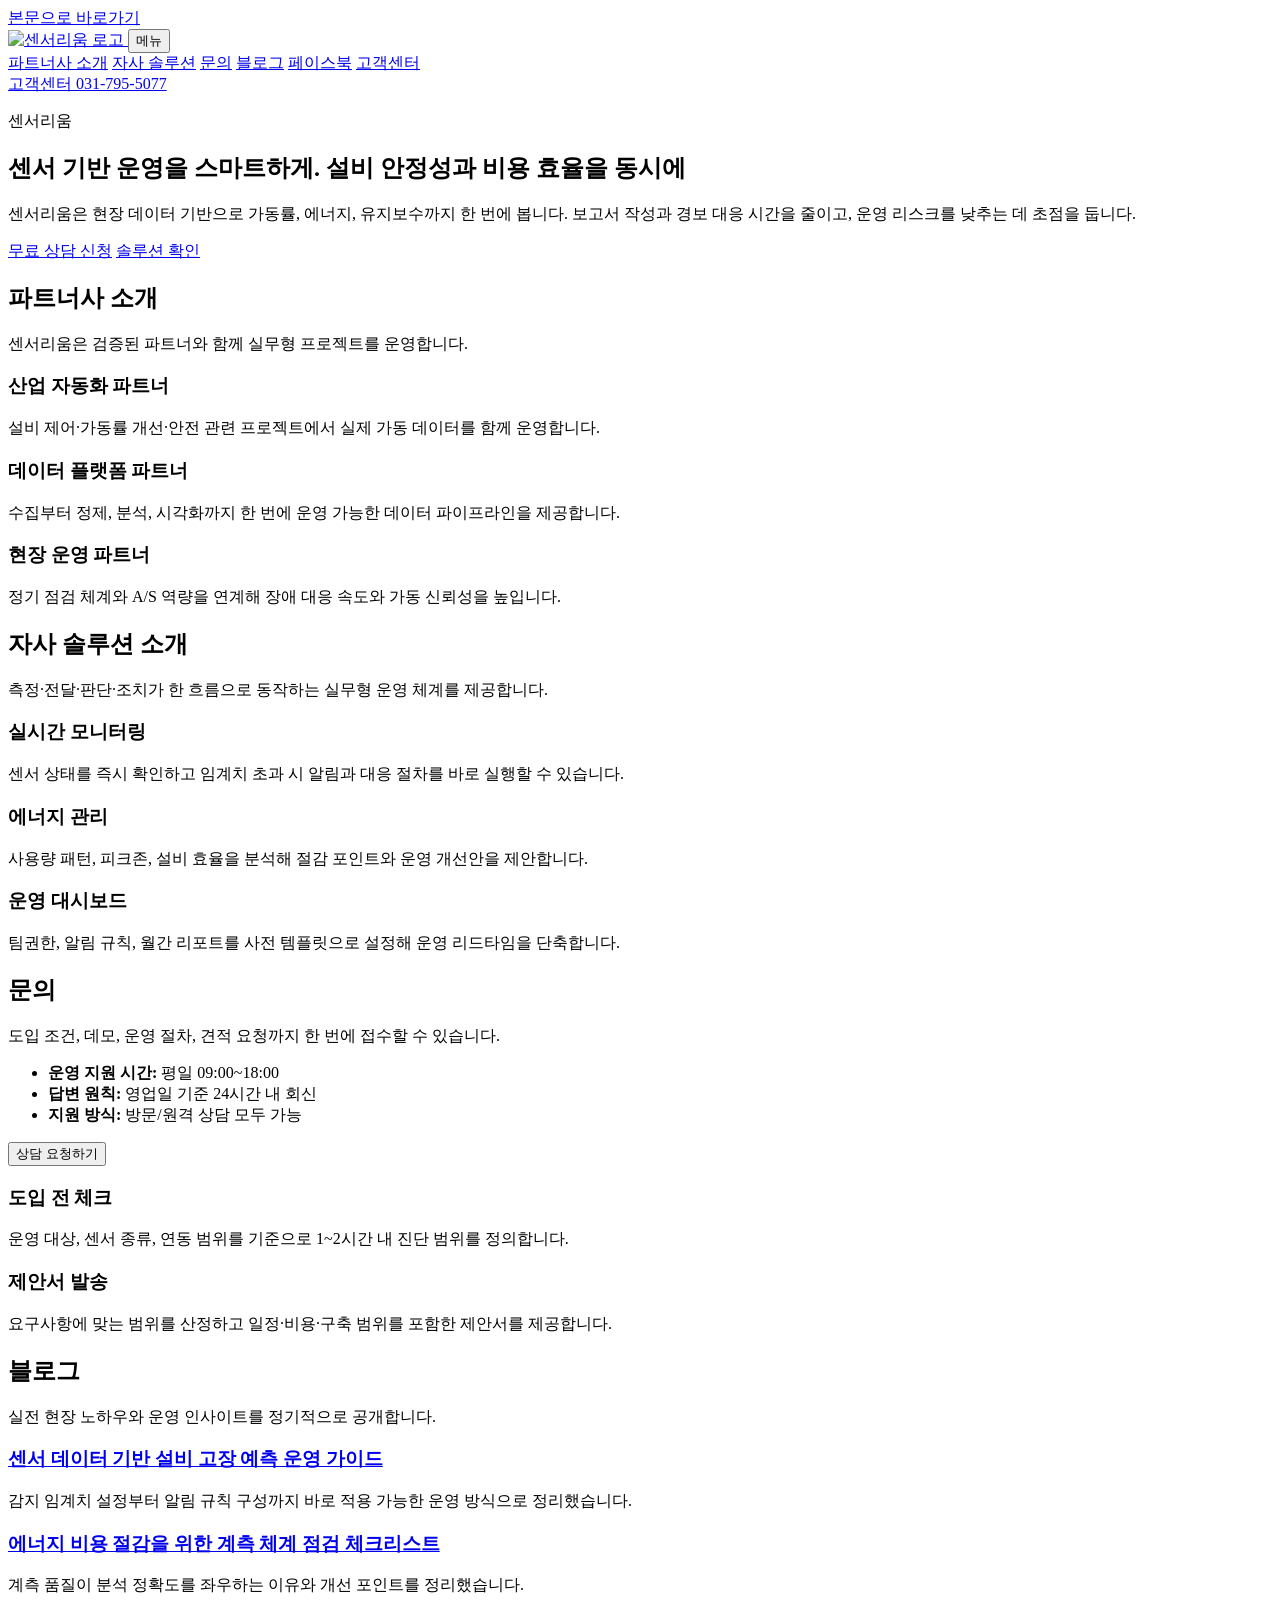
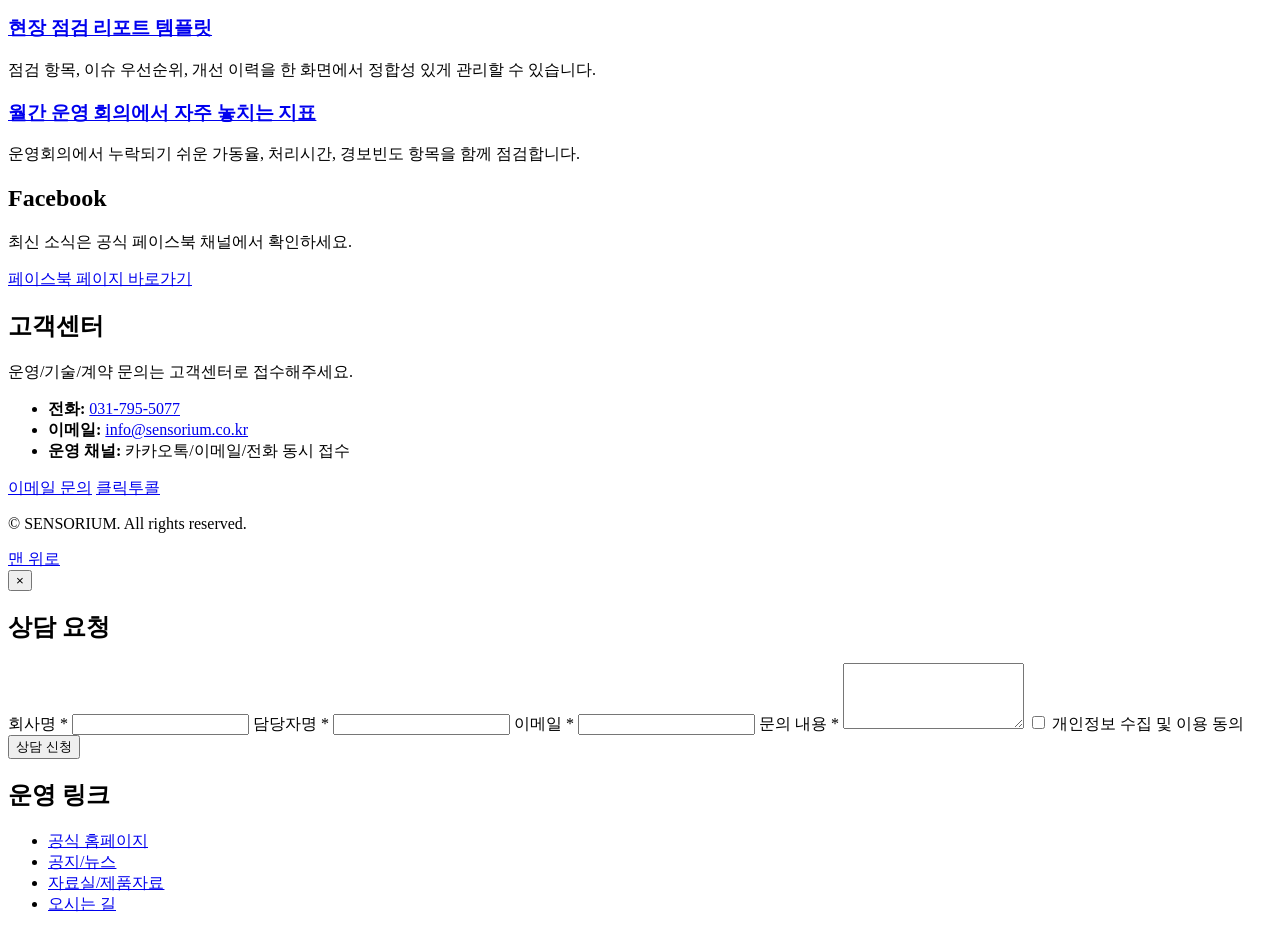
==== commit 63b90efc: "Polish Sensorium landing page for production readiness" ====
--- a/templates/index.html
+++ b/templates/index.html
@@ -1,590 +1,233 @@
-<!DOCTYPE html>
-<html xmlns="http://www.w3.org/1999/xhtml" xml:lang="ko" lang="ko">
+<!doctype html>
+<html lang="ko">
 <head>
-  <meta http-equiv="Content-Type" content="text/html; charset=UTF-8" />
-  <meta charset="UTF-8" />
-  <meta http-equiv="X-UA-Compatible" content="IE=Edge" />
-  <meta name="viewport" content="user-scalable=yes, initial-scale=1.0, maximum-scale=2.0, minimum-scale=1.0" />
-
-  <meta name="naver-site-verification" content="19506b9cc468224ccccec4ab7d183b6048ea908c" />
-  <meta name="Keywords" content="sensorium" />
-  <meta name="Description" content="http://www.sensorium.co.kr/" />
-  <meta name="Author" content="DESIGNPIXEL" />
-  <meta name="Copyright" content="(c)DESIGNPIXEL" />
-  <meta name="publisher" content="DESIGNPIXEL HONG" />
-
-  <meta property="og:title" content="센서리움" />
-  <meta property="og:url" content="https://sensorium.co.kr" />
-  <meta property="og:site_name" content="SENSORIUM" />
-  <meta property="og:description" content="센서리움 통합 홈페이지" />
-  <meta property="og:image" content="https://www.sensorium.co.kr/data/seo/file1_17636113981gbae1g4j5.png" />
-
-  <title>sensorium</title>
-
-  <!-- Google Analytics / Tag Manager -->
-  <script>(function(w,d,s,l,i){w[l]=w[l]||[];w[l].push({'gtm.start':new Date().getTime(),event:'gtm.js'});var f=d.getElementsByTagName(s)[0],j=d.createElement(s),dl=l!='dataLayer'?'&l='+l:'';j.async=true;j.src='https://www.googletagmanager.com/gtm.js?id='+i+dl;f.parentNode.insertBefore(j,f);})(window,document,'script','dataLayer','GTM-PM97NCFP');</script>
-  <script async src="https://www.googletagmanager.com/gtag/js?id=AW-11022550686"></script>
-  <script>
-    window.dataLayer = window.dataLayer || [];
-    function gtag(){dataLayer.push(arguments)}
-    gtag('js', new Date());
-    gtag('config', 'AW-11022550686');
-    gtag('event', 'conversion', {'send_to': 'AW-11022550686/VOEVCMammoUYEJ6N-4cp'});
-  </script>
-  <script async src="https://www.googletagmanager.com/gtag/js?id=UA-158361827-1"></script>
-  <script>
-    window.dataLayer = window.dataLayer || [];
-    function gtagLegacy(){dataLayer.push(arguments)}
-    gtagLegacy('js', new Date());
-    gtagLegacy('config', 'UA-158361827-1');
-  </script>
-
-  <link rel="stylesheet" type="text/css" href="/static/style.css" />
+  <meta charset="utf-8" />
+  <meta name="viewport" content="width=device-width, initial-scale=1" />
+  <meta name="description" content="센서리움 랜딩 페이지 - 파트너, 솔루션, 문의, 블로그, 페이스북, 고객센터 안내" />
+  <title>SENSORIUM | 센서 기반 운영 혁신 파트너</title>
+  <link rel="stylesheet" href="style.css" />
 </head>
 <body>
-  <noscript><iframe src="https://www.googletagmanager.com/ns.html?id=GTM-PM97NCFP" height="0" width="0" style="display:none;visibility:hidden"></iframe></noscript>
-
-  <div id="bg"></div>
-
-  <div id="quick_popup_wrap" class="view_quick_popup">
-    <ul class="list_wrap">
-      <li class="top">
-        <button type="button" class="top_scroll" data-scroll-top>TOP</button>
-      </li>
-      <li class="kakao pbr">
-        <a href="http://pf.kakao.com/_dWwrT" target="_blank">센서리움 플러스 친구 추가</a>
-      </li>
-      <li class="inquiry_banner pbr">
-        <button type="button" data-open="inquiryModal">문의하기</button>
-      </li>
-      <li class="newsletter_banner pbr">
-        <button type="button" data-open="newsletterModal">뉴스레터 구독하기</button>
-      </li>
-    </ul>
+  <div id="overlay" aria-hidden="true"></div>
+
+  <a class="skip-link" href="#mainContent">본문으로 바로가기</a>
+
+  <header class="topbar">
+    <div class="container topbar-inner">
+      <a class="brand" href="#hero" aria-label="센서리움 홈">
+        <img src="https://www.sensorium.co.kr/img/common/foot_logo.png" alt="센서리움 로고" />
+      </a>
+
+      <button id="menuButton" class="menu-toggle" aria-expanded="false" aria-controls="primaryNav">
+        메뉴
+      </button>
+
+      <nav id="primaryNav" class="nav" aria-label="주요 메뉴">
+        <a href="#partners">파트너사 소개</a>
+        <a href="#solutions">자사 솔루션</a>
+        <a href="#inquiry">문의</a>
+        <a href="#blog">블로그</a>
+        <a href="#social">페이스북</a>
+        <a href="#support">고객센터</a>
+      </nav>
+
+      <a class="quick-contact" href="tel:031-795-5077">고객센터 031-795-5077</a>
+    </div>
+  </header>
+
+  <main id="mainContent">
+    <section id="hero" class="hero section-surface">
+      <div class="container hero-inner">
+        <p class="eyebrow">센서리움</p>
+        <h1>센서 기반 운영을 스마트하게. 설비 안정성과 비용 효율을 동시에</h1>
+        <p>
+          센서리움은 현장 데이터 기반으로 가동률, 에너지, 유지보수까지 한 번에 봅니다.
+          보고서 작성과 경보 대응 시간을 줄이고, 운영 리스크를 낮추는 데 초점을 둡니다.
+        </p>
+        <div class="hero-cta">
+          <a class="btn btn-primary" href="#inquiry">무료 상담 신청</a>
+          <a class="btn btn-secondary" href="#solutions">솔루션 확인</a>
+        </div>
+      </div>
+    </section>
+
+    <section id="partners" class="section reveal">
+      <div class="container section-inner">
+        <div class="section-head">
+          <h2>파트너사 소개</h2>
+          <p>센서리움은 검증된 파트너와 함께 실무형 프로젝트를 운영합니다.</p>
+        </div>
+        <div class="cards-grid">
+          <article class="card">
+            <h3>산업 자동화 파트너</h3>
+            <p>설비 제어·가동률 개선·안전 관련 프로젝트에서 실제 가동 데이터를 함께 운영합니다.</p>
+          </article>
+          <article class="card">
+            <h3>데이터 플랫폼 파트너</h3>
+            <p>수집부터 정제, 분석, 시각화까지 한 번에 운영 가능한 데이터 파이프라인을 제공합니다.</p>
+          </article>
+          <article class="card">
+            <h3>현장 운영 파트너</h3>
+            <p>정기 점검 체계와 A/S 역량을 연계해 장애 대응 속도와 가동 신뢰성을 높입니다.</p>
+          </article>
+        </div>
+      </div>
+    </section>
+
+    <section id="solutions" class="section section-surface reveal">
+      <div class="container section-inner">
+        <div class="section-head">
+          <h2>자사 솔루션 소개</h2>
+          <p>측정·전달·판단·조치가 한 흐름으로 동작하는 실무형 운영 체계를 제공합니다.</p>
+        </div>
+        <div class="cards-grid cards-grid-3">
+          <article class="card">
+            <h3>실시간 모니터링</h3>
+            <p>센서 상태를 즉시 확인하고 임계치 초과 시 알림과 대응 절차를 바로 실행할 수 있습니다.</p>
+          </article>
+          <article class="card">
+            <h3>에너지 관리</h3>
+            <p>사용량 패턴, 피크존, 설비 효율을 분석해 절감 포인트와 운영 개선안을 제안합니다.</p>
+          </article>
+          <article class="card">
+            <h3>운영 대시보드</h3>
+            <p>팀권한, 알림 규칙, 월간 리포트를 사전 템플릿으로 설정해 운영 리드타임을 단축합니다.</p>
+          </article>
+        </div>
+      </div>
+    </section>
+
+    <section id="inquiry" class="section reveal">
+      <div class="container section-inner split-2">
+        <div>
+          <h2>문의</h2>
+          <p>도입 조건, 데모, 운영 절차, 견적 요청까지 한 번에 접수할 수 있습니다.</p>
+          <ul class="info-list">
+            <li><strong>운영 지원 시간:</strong> 평일 09:00~18:00</li>
+            <li><strong>답변 원칙:</strong> 영업일 기준 24시간 내 회신</li>
+            <li><strong>지원 방식:</strong> 방문/원격 상담 모두 가능</li>
+          </ul>
+          <button class="btn btn-primary" data-open="inquiryModal">상담 요청하기</button>
+        </div>
+
+        <div class="inquiry-highlights">
+          <article class="card">
+            <h3>도입 전 체크</h3>
+            <p>운영 대상, 센서 종류, 연동 범위를 기준으로 1~2시간 내 진단 범위를 정의합니다.</p>
+          </article>
+          <article class="card">
+            <h3>제안서 발송</h3>
+            <p>요구사항에 맞는 범위를 산정하고 일정·비용·구축 범위를 포함한 제안서를 제공합니다.</p>
+          </article>
+        </div>
+      </div>
+    </section>
+
+    <section id="blog" class="section section-surface reveal">
+      <div class="container section-inner">
+        <div class="section-head">
+          <h2>블로그</h2>
+          <p>실전 현장 노하우와 운영 인사이트를 정기적으로 공개합니다.</p>
+        </div>
+        <div class="cards-grid cards-grid-2">
+          <article class="post">
+            <h3><a href="https://www.sensorium.co.kr/board/board.php?bo_table=notice&wr_id=1">센서 데이터 기반 설비 고장 예측 운영 가이드</a></h3>
+            <p>감지 임계치 설정부터 알림 규칙 구성까지 바로 적용 가능한 운영 방식으로 정리했습니다.</p>
+          </article>
+          <article class="post">
+            <h3><a href="https://www.sensorium.co.kr/board/board.php?bo_table=notice&wr_id=2">에너지 비용 절감을 위한 계측 체계 점검 체크리스트</a></h3>
+            <p>계측 품질이 분석 정확도를 좌우하는 이유와 개선 포인트를 정리했습니다.</p>
+          </article>
+          <article class="post">
+            <h3><a href="https://www.sensorium.co.kr/board/board.php?bo_table=notice&wr_id=3">현장 점검 리포트 템플릿</a></h3>
+            <p>점검 항목, 이슈 우선순위, 개선 이력을 한 화면에서 정합성 있게 관리할 수 있습니다.</p>
+          </article>
+          <article class="post">
+            <h3><a href="https://www.sensorium.co.kr/board/board.php?bo_table=notice&wr_id=4">월간 운영 회의에서 자주 놓치는 지표</a></h3>
+            <p>운영회의에서 누락되기 쉬운 가동율, 처리시간, 경보빈도 항목을 함께 점검합니다.</p>
+          </article>
+        </div>
+      </div>
+    </section>
+
+    <section id="social" class="section reveal">
+      <div class="container section-inner social-section">
+        <h2>Facebook</h2>
+        <p>최신 소식은 공식 페이스북 채널에서 확인하세요.</p>
+        <a class="btn btn-secondary" href="https://www.facebook.com/sensorium" target="_blank" rel="noopener noreferrer" aria-label="센서리움 공식 페이스북으로 이동">페이스북 페이지 바로가기</a>
+      </div>
+    </section>
+
+    <section id="support" class="section section-surface reveal">
+      <div class="container section-inner split-2">
+        <div>
+          <h2>고객센터</h2>
+          <p>운영/기술/계약 문의는 고객센터로 접수해주세요.</p>
+          <ul class="info-list">
+            <li><strong>전화:</strong> <a href="tel:031-795-5077">031-795-5077</a></li>
+            <li><strong>이메일:</strong> <a href="mailto:info@sensorium.co.kr">info@sensorium.co.kr</a></li>
+            <li><strong>운영 채널:</strong> 카카오톡/이메일/전화 동시 접수</li>
+          </ul>
+        </div>
+        <div>
+          <a class="btn btn-primary" href="mailto:info@sensorium.co.kr">이메일 문의</a>
+          <a class="btn btn-outline" href="tel:031-795-5077">클릭투콜</a>
+        </div>
+      </div>
+    </section>
+  </main>
+
+  <footer class="footer">
+    <div class="container footer-inner">
+      <p>© <span id="year"></span> SENSORIUM. All rights reserved.</p>
+      <a href="#hero">맨 위로</a>
+    </div>
+  </footer>
+
+  <div id="inquiryModal" class="modal" role="dialog" aria-modal="true" aria-hidden="true" aria-labelledby="inquiryTitle">
+    <div class="modal-panel">
+      <button class="modal-close" type="button" data-close-modal aria-label="닫기">×</button>
+      <h2 id="inquiryTitle">상담 요청</h2>
+      <form id="inquiryForm" class="inquiry-form">
+        <label>
+          회사명 <span aria-hidden="true">*</span>
+          <input type="text" name="company" required />
+        </label>
+        <label>
+          담당자명 <span aria-hidden="true">*</span>
+          <input type="text" name="name" required />
+        </label>
+        <label>
+          이메일 <span aria-hidden="true">*</span>
+          <input type="email" name="email" required />
+        </label>
+        <label>
+          문의 내용 <span aria-hidden="true">*</span>
+          <textarea name="message" rows="4" required></textarea>
+        </label>
+        <label>
+          <input type="checkbox" name="agree" required />
+          개인정보 수집 및 이용 동의
+        </label>
+        <button class="btn btn-primary" type="submit">상담 신청</button>
+      </form>
+    </div>
   </div>
 
-  <div class="overlay" id="overlay" aria-hidden="true"></div>
-
-  <div id="zoomModal" class="popup_form_wrap" role="dialog" aria-modal="true" aria-label="zoom 미팅 신청" aria-hidden="true" tabindex="-1">
-    <div class="form">
-      <p class="blind">zoom을 이용한 온라인 미팅신청</p>
-      <button type="button" class="popup_close popup-close" aria-label="닫기">×</button>
-      <form name="zoomRequestForm" id="zoomRequestForm" method="post" action="" onsubmit="return false;">
-        <div class="title_wrap">
-          <p class="title_txt"><span>zoom을 이용한</span><strong> 온라인 미팅 신청</strong></p>
-        </div>
-        <div class="form_field">
-          <div class="form_item">
-            <label for="z_company">회사명</label>
-            <div class="input"><input name="r_corpname" type="text" id="z_company" class="form_value" required /></div>
-          </div>
-          <div class="form_item">
-            <label for="z_name">성함</label>
-            <div class="input"><input name="r_name" type="text" id="z_name" class="form_value" required /></div>
-          </div>
-          <div class="form_item">
-            <label for="z_title">직함</label>
-            <div class="input"><input name="r_position" type="text" id="z_title" class="form_value" /></div>
-          </div>
-          <div class="form_item">
-            <label for="z_tel">연락처</label>
-            <div class="input"><input name="r_tel" type="text" id="z_tel" class="form_value" required /></div>
-          </div>
-          <div class="form_item">
-            <label for="z_date">회의 가능 시간</label>
-            <div class="input date_picker">
-              <input type="text" name="r_date" id="z_date" class="i_date" placeholder="2026-03-01" required readonly />
-              <span class="item">-</span>
-              <input type="text" name="r_time" id="z_time" class="i_time" placeholder="14:00" required readonly />
-            </div>
-          </div>
-          <div class="form_item">
-            <label for="z_textarea">회의내용요청</label>
-            <div class="input"><textarea name="r_content" id="z_textarea" class="form_value"></textarea></div>
-          </div>
-        </div>
-        <div class="privacy_field">
-          <div class="check_box"><input type="checkbox" id="z_privacy_check" class="privacy_check" required /><label for="z_privacy_check">개인정보보호정책에 동의합니다. (필수)</label></div>
-        </div>
-        <button type="submit" class="submit_btn">구독하기</button>
-      </form>
-    </div>
-  </div>
-
-  <div id="inquiryModal" class="popup_form_wrap" role="dialog" aria-modal="true" aria-label="문의하기" aria-hidden="true" tabindex="-1">
-    <div class="form">
-      <p class="blind">문의하기</p>
-      <button type="button" class="popup_close popup-close" aria-label="닫기">×</button>
-      <form name="inquiryForm" id="inquiryForm" method="post" action="/inquiry_ok.php" onsubmit="return false;">
-        <div class="title_wrap">
-          <h3 class="form_title">문의하기</h3>
-          <p class="title_txt">센서리움에 문의하실 내용을 입력해 주세요.</p>
-        </div>
-        <div class="form_field">
-          <div class="form_item"><label for="i_company">회사명</label><div class="input"><input name="r_corpname" type="text" id="i_company" class="form_value" required /></div></div>
-          <div class="form_item"><label for="i_name">성함</label><div class="input"><input name="r_name" type="text" id="i_name" class="form_value" required /></div></div>
-          <div class="form_item"><label for="i_title">직함</label><div class="input"><input name="r_position" type="text" id="i_title" class="form_value" /></div></div>
-          <div class="form_item"><label for="i_tel">연락처</label><div class="input"><input name="r_tel" type="text" id="i_tel" class="form_value" required /></div></div>
-          <div class="form_item"><label for="i_date">통화가능시간</label><div class="input date_picker"><input type="text" name="r_date" id="i_date" class="i_date" placeholder="2026-03-01" required readonly /><span class="item">-</span><input type="text" name="r_time" id="i_time" class="i_time" placeholder="10:00" required readonly /></div></div>
-          <div class="form_item"><label for="i_textarea">문의내용</label><div class="input"><textarea name="r_content" id="i_textarea" class="form_value" required></textarea></div></div>
-        </div>
-        <div class="privacy_field"><div class="check_box"><input type="checkbox" id="i_privacy_check" class="privacy_check" required /><label for="i_privacy_check">개인정보보호정책에 동의합니다. (필수)</label></div></div>
-        <button type="submit" class="submit_btn">문의하기</button>
-      </form>
-    </div>
-  </div>
-
-  <div id="newsletterModal" class="popup_form_wrap" role="dialog" aria-modal="true" aria-label="뉴스레터 구독" aria-hidden="true" tabindex="-1">
-    <div class="form">
-      <p class="blind">뉴스레터 구독하기</p>
-      <button type="button" class="popup_close popup-close" aria-label="닫기">×</button>
-      <form id="newsletterForm" onsubmit="return false;">
-        <h3 class="form_title">구독신청</h3>
-        <div class="form_field">
-          <div class="form_item"><label for="n_name">이름</label><div class="input"><input name="r_name" type="text" id="n_name" class="form_value" required /></div></div>
-          <div class="form_item"><label for="n_email1">이메일</label><div class="input date_picker"><input name="r_email1" type="text" id="n_email1" class="i_date" required /><span class="item">@</span><input name="r_email2" type="text" id="n_email2" class="i_time" required /></div></div>
-          <div class="form_item"><label for="n_company">회사명</label><div class="input"><input name="r_add" type="text" id="n_company" class="form_value" /></div></div>
-        </div>
-        <div class="privacy_field">
-          <div class="check_box"><input type="checkbox" id="n_privacy_check" class="privacy_check" required /><label for="n_privacy_check">개인정보 처리방침 및 이용동의 (필수)</label></div>
-        </div>
-        <button type="submit" class="submit_btn">구독하기</button>
-      </form>
-    </div>
-  </div>
-
-  <div id="wrap">
-    <ul class="blind">
-      <li><a href="#contents">본문 바로가기(Skip Contents)</a></li>
-    </ul>
-
-    <header id="header" class="motion">
-      <div class="head_top pbr">
-        <h1><a href="/"><img src="https://www.sensorium.co.kr/img/common/logo.png" alt="SENSORium" /></a></h1>
-        <ul>
-          <li class="en"><a href="/">HOME</a></li>
-          <li class="en"><a href="/m15.php">Contact us</a></li>
-          <li class="en"><a href="/sitemap.php">sitemap</a></li>
-          <li class="en"><a href="https://blog.naver.com/rebecca_sr" target="_blank">BLOG</a></li>
-          <li class="en"><a href="https://www.facebook.com/sensoriumkorea/" target="_blank">FACEBOOK</a></li>
-          <li class="en"><a href="https://www.linkedin.com/company/sensoriumkorea/" target="_blank">LINKED IN</a></li>
+  <section class="container section" aria-label="운영 링크 모음">
+    <div class="section-inner">
+      <div>
+        <h2>운영 링크</h2>
+        <ul class="info-list">
+          <li><a href="https://www.sensorium.co.kr/">공식 홈페이지</a></li>
+          <li><a href="https://www.sensorium.co.kr/board/board.php?bo_table=notice">공지/뉴스</a></li>
+          <li><a href="https://www.sensorium.co.kr/board/board.php?bo_table=products">자료실/제품자료</a></li>
+          <li><a href="https://www.sensorium.co.kr/m15.php">오시는 길</a></li>
         </ul>
-
-        <a href="http://pf.kakao.com/_dWwrT" target="_blank" class="header_kakao">센서리움 플러스 친구 추가하기</a>
-        <div class="contactInfo">
-          <dl><dt>TEL</dt><dd>031-795-5077</dd></dl>
-          <dl><dt>FAX</dt><dd>031-790-1034</dd></dl>
-          <dl><dt>E-MAIL</dt><dd>info@sensorium.co.kr</dd></dl>
-        </div>
-      </div>
-
-      <nav class="pbr pc_navi">
-        <div class="submenu"></div>
-        <ul>
-          <li class="en has-sub"><span class="line"></span>
-            <a href="/m11.php">회사소개</a>
-            <div class="sub_menu first">
-              <ul>
-                <li><a href="/m11.php">기업개요</a></li>
-                <li><a href="/m12.php">연혁</a></li>
-                <li><a href="/m15.php">찾아오시는 길</a></li>
-                <li><a href="/m17.php">채용</a></li>
-              </ul>
-            </div>
-          </li>
-          <li class="en has-sub"><span class="line"></span>
-            <a href="/m14.php">파트너사</a>
-            <div class="sub_menu first">
-              <ul>
-                <li><a href="/m14.php">파트너사 소개</a></li>
-                <li><a href="/board/board.php?bo_table=products&cate=제품별%20다운로드">자료실</a></li>
-                <li><a href="/board/board.php?bo_table=media">미디어</a></li>
-                <li><a href="https://asia.beasensors.com/en/thermotool/" target="_blank" rel="noreferrer">에너지 세이빙</a></li>
-              </ul>
-            </div>
-          </li>
-          <li class="en has-sub"><span class="line"></span>
-            <a href="/board/board.php?bo_table=business&code=005">솔루션</a>
-            <div class="sub_menu">
-              <ul>
-                <li><a href="/board/board.php?bo_table=business&code=005">스마트 주차 시스템</a></li>
-                <li><a href="/board/board.php?bo_table=business&code=006">스마트 도로 교통</a></li>
-                <li><a href="/board/board.php?bo_table=business&code=007">중대재해처벌법 방지 솔루션</a></li>
-                <li><a href="/board/board.php?bo_table=business&code=008">스마트 교차로 시스템</a></li>
-                <li><a href="/board/board.php?bo_table=business&code=010">피플카운팅</a></li>
-                <li><a href="/board/board.php?bo_table=business&code=003">대중 교통 안전 솔루션</a></li>
-                <li><a href="/board/board.php?bo_table=business&code=009">인터랙티브 터치 솔루션</a></li>
-                <li><a href="/board/board.php?bo_table=business&code=002">보안</a></li>
-                <li><a href="/board/board.php?bo_table=business&code=001">입출입 감지</a></li>
-              </ul>
-            </div>
-          </li>
-          <li class="en has-sub"><span class="line"></span>
-            <a href="/board/board.php?bo_table=reference&code=&code2=#pos">설치사진</a>
-            <div class="sub_menu"><ul><li><a href="/board/board.php?bo_table=reference&code=&code2=#pos">설치사진</a></li></ul></div>
-          </li>
-          <li class="en has-sub"><span class="line"></span>
-            <a href="/board/board.php?bo_table=notice">홍보실</a>
-            <div class="sub_menu first">
-              <ul>
-                <li><a href="/board/board.php?bo_table=notice">언론홍보</a></li>
-                <li><a href="/board/board.php?bo_table=products&cate=제품별%20다운로드">자료실</a></li>
-                <li><a href="/board/board.php?bo_table=media">미디어</a></li>
-                <li><a href="/board/board.php?bo_table=newsletter">뉴스레터</a></li>
-              </ul>
-            </div>
-          </li>
-          <li class="en has-sub"><span class="line"></span>
-            <a href="https://pf.kakao.com/_dWwrT" target="_blank">고객지원</a>
-            <div class="sub_menu first"><ul><li><a href="https://pf.kakao.com/_dWwrT" target="_blank">고객지원</a></li></ul></div>
-          </li>
-        </ul>
-        <div class="gnb_search">
-          <form name="productSearchForm" method="get" action="/search.php">
-            <input type="search" name="productKeyword" value="" placeholder="검색어 입력" />
-            <button>검색하기</button>
-          </form>
-        </div>
-      </nav>
-
-      <div class="head_top tm_nav">
-        <h1><a href="/"><img src="https://www.sensorium.co.kr/img/common/logo.png" alt="SENSORIUM" /></a></h1>
-        <button type="button" class="nav_btn" aria-expanded="false" aria-controls="mobileNavi" aria-label="메뉴 열기">
-          <div class="menu-trigger" >
-            <span class="n1"></span>
-            <span class="n2"></span>
-            <span class="n3"></span>
-          </div>
-        </button>
-      </div>
-      <nav class="tm_nav" id="mobileNavi" aria-label="모바일 내비게이션">
-        <div class="nav_search">
-          <div class="gnb_search">
-            <form name="productSearchForm" method="get" action="/search.php">
-              <input type="search" name="productKeyword" value="" placeholder="검색어 입력" />
-              <button>검색하기</button>
-            </form>
-          </div>
-        </div>
-        <dl>
-          <dt class="en uppercase" role="button" tabindex="0" aria-expanded="false">회사소개</dt>
-          <dd>
-            <p><a href="/m11.php">기업 개요</a></p>
-            <p><a href="/m12.php">연혁</a></p>
-            <p><a href="/m15.php">찾아오시는 길</a></p>
-            <p><a href="/m17.php">채용</a></p>
-          </dd>
-          <dt class="en uppercase" role="button" tabindex="0" aria-expanded="false">파트너사</dt>
-          <dd>
-            <p><a href="/m14.php">파트너사 소개</a></p>
-            <p><a href="/board/board.php?bo_table=products&cate=제품별%20다운로드">자료실</a></p>
-            <p><a href="/board/board.php?bo_table=media">미디어</a></p>
-            <p><a href="https://asia.beasensors.com/en/thermotool/" target="_blank" rel="noreferrer">에너지 세이빙</a></p>
-          </dd>
-          <dt class="en  uppercase" role="button" tabindex="0" aria-expanded="false">솔루션</dt>
-          <dd>
-            <p><a href="/board/board.php?bo_table=business&code=005">스마트 주차 시스템</a></p>
-            <p><a href="/board/board.php?bo_table=business&code=006">스마트 도로 교통</a></p>
-            <p><a href="/board/board.php?bo_table=business&code=007">중대재해처벌법 방지 솔루션</a></p>
-            <p><a href="/board/board.php?bo_table=business&code=008">스마트 교차로 시스템</a></p>
-            <p><a href="/board/board.php?bo_table=business&code=010">피플카운팅</a></p>
-            <p><a href="/board/board.php?bo_table=business&code=003">대중 교통 안전 솔루션</a></p>
-            <p><a href="/board/board.php?bo_table=business&code=009">인터랙티브 터치 솔루션</a></p>
-            <p><a href="/board/board.php?bo_table=business&code=002">보안</a></p>
-            <p><a href="/board/board.php?bo_table=business&code=001">입출입 감지</a></p>
-          </dd>
-          <dt class="en uppercase" role="button" tabindex="0" aria-expanded="false">설치사진</dt>
-          <dd><p><a href="/board/board.php?bo_table=reference&code=&code2=#pos">설치사진</a></p></dd>
-          <dt class="en  uppercase" role="button" tabindex="0" aria-expanded="false">홍보실</dt>
-          <dd>
-            <p><a href="/board/board.php?bo_table=notice">언론홍보</a></p>
-            <p><a href="/board/board.php?bo_table=newsletter">뉴스레터</a></p>
-          </dd>
-          <dt class="en uppercase" role="button" tabindex="0" aria-expanded="false">고객지원</dt>
-          <dd><p><a href="https://pf.kakao.com/_dWwrT" target="_blank">고객지원</a></p></dd>
-        </dl>
-        <a href="http://pf.kakao.com/_dWwrT" target="_blank" class="header_kakao">센서리움 플러스 친구 추가하기</a>
-      </nav>
-    </header>
-
-    <div id="container">
-      <div id="contents">
-        <div class="main_slider ptbr" aria-label="메인 비주얼">
-          <ul class="bxslider" id="heroSlider">
-            <li class="main_s">
-              <a href="/board/board.php?bo_table=business&code=007#section8" target="_blank"><img src="https://www.sensorium.co.kr/data/main/file1_17194652315pf5hhq3m5.png" alt="Smart mobility" /></a>
-            </li>
-            <li class="main_s">
-              <a href="/board/board.php?bo_table=newsletter&idx=124" target="_blank"><img src="https://www.sensorium.co.kr/data/main/file1_1709108401r8ttebe525.png" alt="IoT sensor" /></a>
-            </li>
-            <li class="main_s">
-              <a href="/board/board.php?bo_table=business&code=007" target="_blank"><img src="https://www.sensorium.co.kr/data/main/file1_17194651881gqwibh465.png" alt="Factory safety" /></a>
-            </li>
-          </ul>
-          <ul class="slider_dots" id="heroDots"></ul>
-        </div>
-
-        <div class="main_slider mbr">
-          <ul class="bxslider">
-            <li class="main_s">
-              <a href="/board/board.php?bo_table=business&code=007#section8" target="_blank"><img src="https://www.sensorium.co.kr/data/main/file2_1719465231rfzwicrh5v.png" alt="스마트 솔루션" /></a>
-            </li>
-            <li class="main_s"><a href="/board/board.php?bo_table=newsletter&idx=124" target="_blank"><img src="https://www.sensorium.co.kr/data/main/file2_17194656846y5gxvbogw.png" alt="교차로" /></a></li>
-            <li class="main_s"><a href="/board/board.php?bo_table=business&code=007" target="_blank"><img src="https://www.sensorium.co.kr/data/main/file2_1719465188ack3jpnbbr.png" alt="안전" /></a></li>
-          </ul>
-        </div>
-
-        <section class="con con02">
-          <h3 class="en main_title bold">센서리움 소개</h3>
-          <p>
-            센서리움은 영국 HALMA GROUP 계열사 벨기에 BEA의 한국 독점 에이전트입니다. 보행자용·산업용 센서 외에도 AI 시대에 맞춰 다양한 솔루션을 제공하며,
-            사용자 편의와 안전성 향상을 위한 연구 개발을 수행합니다.
-          </p>
-        </section>
-
-        <section class="con con03">
-          <h3 class="en main_title">솔루션</h3>
-          <div class="con03_con">
-            <div class="text en"><span>WE CREATE</span><br /><span>PEACE OF</span><br /><span>MIND</span></div>
-            <ul>
-              <li>
-                <a href="/board/board.php?bo_table=business&code=005">
-                  <div class="img"><img src="https://www.sensorium.co.kr/img/main/con03_con_img05.jpg" alt="" class="business_img"/></div>
-                  <div class="text"><h5 class="en uppercase">business</h5><h3>스마트<br />주차시스템</h3></div>
-                </a>
-              </li>
-              <li>
-                <a href="/board/board.php?bo_table=business&code=006">
-                  <div class="img"><img src="https://www.sensorium.co.kr/img/main/con03_con_img06.jpg" alt="" class="business_img"/></div>
-                  <div class="text"><h5 class="en uppercase">business</h5><h3>스마트<br />도로교통</h3></div>
-                </a>
-              </li>
-              <li>
-                <a href="/board/board.php?bo_table=business&code=007">
-                  <div class="img"><img src="https://www.sensorium.co.kr/img/main/con03_con_img07.jpg" alt="" class="business_img"/></div>
-                  <div class="text"><h5 class="en uppercase">business</h5><h3>중대재해처벌법<br />방지 시스템</h3></div>
-                </a>
-              </li>
-              <li>
-                <a href="/board/board.php?bo_table=business&code=008">
-                  <div class="img"><img src="https://www.sensorium.co.kr/img/main/con03_con_img08.jpg" alt="" class="business_img"/></div>
-                  <div class="text"><h5 class="en uppercase">business</h5><h3>스마트<br />교차로 시스템</h3></div>
-                </a>
-              </li>
-              <li>
-                <a href="/board/board.php?bo_table=business&code=010">
-                  <div class="img"><img src="https://www.sensorium.co.kr/img/main/con03_con_img04.jpg" alt="" class="business_img"/></div>
-                  <div class="text"><h5 class="en uppercase">business</h5><h3>피플카운팅</h3></div>
-                </a>
-              </li>
-              <li>
-                <a href="/board/board.php?bo_table=business&code=003">
-                  <div class="img"><img src="https://www.sensorium.co.kr/img/main/con03_con_img03.jpg" alt="" class="business_img"/></div>
-                  <div class="text"><h5 class="en uppercase">business</h5><h3>대중 교통<br />안전 솔루션</h3></div>
-                </a>
-              </li>
-              <li>
-                <a href="/board/board.php?bo_table=business&code=009">
-                  <div class="img"><img src="https://www.sensorium.co.kr/img/main/con03_con_img09.jpg" alt="" class="business_img"/></div>
-                  <div class="text"><h5 class="en uppercase">business</h5><h3>인터랙티브<br />터치솔루션</h3></div>
-                </a>
-              </li>
-              <li>
-                <a href="/board/board.php?bo_table=business&code=002">
-                  <div class="img"><img src="https://www.sensorium.co.kr/img/main/con03_con_img02.jpg" alt="" class="business_img"/></div>
-                  <div class="text"><h5 class="en uppercase">business</h5><h3>보안</h3></div>
-                </a>
-              </li>
-              <li>
-                <a href="/board/board.php?bo_table=business&code=001">
-                  <div class="img"><img src="https://www.sensorium.co.kr/img/main/con03_con_img01.jpg" alt="" class="business_img"/></div>
-                  <div class="text"><h5 class="en uppercase">business</h5><h3>입출입 감지</h3></div>
-                </a>
-              </li>
-            </ul>
-          </div>
-        </section>
-
-        <section class="con con08">
-          <div class="inner">
-            <h3 class="en main_title bold">파트너사</h3>
-            <div class="conwrap">
-              <div class="swiper-container customer" id="partnerTrack" role="region" aria-label="센서리움 파트너사 롤링" tabindex="0">
-                <div class="swiper-wrapper">
-                  <div class="swiper-slide"><div class="logo"><span>TESLA</span></div><div class="company">테슬라</div><dl><dt class="pdt">CONDOR</dt><dd class="use">차량 감지</dd></dl></div>
-                  <div class="swiper-slide"><div class="logo"><span>롯데</span></div><div class="company">롯데 백화점</div><dl><dt class="pdt">FLATSCAN-RS510-S</dt><dd class="use">주차장 높이 제한</dd></dl></div></div>
-                  <div class="swiper-slide"><div class="logo"><span>동원</span></div><div class="company">동원</div><dl><dt class="pdt">FALCON</dt><dd class="use">지게차 감지</dd></dl></div></div>
-                  <div class="swiper-slide"><div class="logo"><span>모나리자</span></div><div class="company">모나리자</div><dl><dt class="pdt">FALCON</dt><dd class="use">지게차 감지</dd></dl></div></div>
-                  <div class="swiper-slide"><div class="logo"><span>쿠팡</span></div><div class="company">쿠팡</div><dl><dt class="pdt">FLATSCAN-RS510-S</dt><dd class="use">높이 제한</dd></dl></div></div>
-                  <div class="swiper-slide"><div class="logo"><span>LG</span></div><div class="company">LG전자</div><dl><dt class="pdt">LZR-TK25</dt><dd class="use">높이 제한</dd></dl></div></div>
-                  <div class="swiper-slide"><div class="logo"><span>서울시</span></div><div class="company">서울시</div><dl><dt class="pdt">SIGMA</dt><dd class="use">피플 카운팅</dd></dl></div></div>
-                  <div class="swiper-slide"><div class="logo"><span>이마트</span></div><div class="company">이마트</div><dl><dt class="pdt">CONDOR J</dt><dd class="use">차량 카운팅</dd></dl></div></div>
-                </div>
-              </div>
-              <div class="ctr">
-                <button type="button" class="con8prev btn" aria-label="이전 파트너" data-carousel-prev="partnerTrack">◀</button>
-                <button type="button" class="con8next btn" aria-label="다음 파트너" data-carousel-next="partnerTrack">▶</button>
-              </div>
-            </div>
-          </div>
-        </section>
-
-        <section class="con con02_1">
-          <div class="inner">
-            <h3 class="en main_title bold">뉴스레터</h3>
-            <p>2주마다 센서리움의 아이디어와 솔루션을 이메일로 받아보세요.</p>
-            <button class="newsletter_banner" type="button" data-open="newsletterModal">구독신청</button>
-
-            <div class="news_slide_wrap swiper-container" id="newsSection">
-              <div class="swiper-wrapper" id="newsletterTrack" aria-label="최신 뉴스레터" >
-                <div class="slide swiper-slide">
-                  <a href="/board/board.php?bo_table=newsletter&idx=251">
-                    <div class="img" style="background-image:url('https://www.sensorium.co.kr/data/board/newsletter/file1_1770276100xb1gqnftk4.png')"></div>
-                    <div class="tit"><p class="e_">[센서리움] 귀사의 공장 교차로, 정말 '안전'합니까?</p></div>
-                  </a>
-                </div>
-                <div class="slide swiper-slide">
-                  <a href="/board/board.php?bo_table=newsletter&idx=250">
-                    <div class="img" style="background-image:url('https://www.sensorium.co.kr/data/board/newsletter/file1_1768969292an6yqfiwj4.png')"></div>
-                    <div class="tit"><p class="e_">[센서리움] 거리두기 운영은 문 앞에서부터 시작됩니다.</p></div>
-                  </a>
-                </div>
-                <div class="slide swiper-slide">
-                  <a href="/board/board.php?bo_table=newsletter&idx=249">
-                    <div class="img" style="background-image:url('https://www.sensorium.co.kr/data/board/newsletter/file1_1768888203mo85z4gha7.png')"></div>
-                    <div class="tit"><p class="e_">[센서리움] 높이제한센서, 현장 적용 가이드</p></div>
-                  </a>
-                </div>
-              </div>
-              <div class="slide_navigation">
-                <button type="button" class="arrow swiper-button-prev" data-carousel-prev="newsletterTrack" aria-label="이전 뉴스레터"></button>
-                <button type="button" class="arrow swiper-button-next" data-carousel-next="newsletterTrack" aria-label="다음 뉴스레터"></button>
-              </div>
-            </div>
-          </div>
-        </section>
-
-
-        <section class="con con05 ptbr">
-          <h3 class="en main_title">솔루션</h3>
-          <ul>
-            <li>
-              <a href="http://laser.sensorium.co.kr/" target="_blank">
-                <div class="img"><img src="https://www.sensorium.co.kr/img/main/solution01.png" alt="센서 기술" class="solution_img"/></div>
-                <div class="text"><h3 class="en">SENSOR<br />TECHNOLOGY </h3><p>센서 기술 바로가기</p></div>
-              </a>
-            </li>
-            <li>
-              <a href="http://its.sensorium.co.kr/" target="_blank">
-                <div class="img"><img src="https://www.sensorium.co.kr/img/main/solution02.png" alt="ITS" class="solution_img"/></div>
-                <div class="text"><h3 class="en">ITS SOLUTION</h3><p>스마트 교통 시스템 솔루션</p></div>
-              </a>
-            </li>
-            <li>
-              <a href="http://pcs.sensorium.co.kr/" target="_blank">
-                <div class="img"><img src="https://www.sensorium.co.kr/img/main/solution03.png" alt="People counting" class="solution_img"/></div>
-                <div class="text"><h3 class="en">PEOPLE COUNTING<br />SOLUTION </h3><p>피플카운팅 솔루션</p></div>
-              </a>
-            </li>
-          </ul>
-        </section>
-
-        <section class="con con06">
-          <h3 class="en main_title">고객센터</h3>
-          <div class="lr_wrap">
-            <div class="left">
-              <div class="notice notice01">
-                <div class="notice_top"></div>
-                <div class="notice_bottom">
-                  <ul>
-                    <li>
-                      <a href="/board/board.php?bo_table=notice&idx=74" class="ellipsis">센서리움, 신월여의지하도로에 AI 기반 이중 센서 구축</a>
-                      <span class="date">2026-01-21</span>
-                    </li>
-                    <li>
-                      <a href="/board/board.php?bo_table=notice&idx=73" class="ellipsis">센서리움, 지능형 무인 운반 솔루션 ‘LZR-VISIOSCAN RD’ 선보여</a>
-                      <span class="date">2026-01-21</span>
-                    </li>
-                  </ul>
-                </div>
-              </div>
-
-              <div class="notice notice02">
-                <div class="notice_top">
-                  <div class="img ptbr_i"><img src="https://www.sensorium.co.kr/img/main/main_notice.png" alt="" onerror="this.style.display='none'" /></div>
-                  <div class="text">
-                    <h3 class="ellipsis"><a href="#">센서리움 홈페이지가 새롭게 오픈하였습니다.</a></h3>
-                    <p class="ellipsis2">사용자 환경과 안전성 중심으로 사이트를 새롭게 선보입니다.</p>
-                    <div class="more">
-                      <a href="/m51.php" class="en uppercase">More view</a>
-                      <span class="date">2017-04-10</span>
-                    </div>
-                  </div>
-                </div>
-                <div class="notice_bottom">
-                  <ul>
-                    <li><a href="#" class="ellipsis">센서리움에서 새로운 가족을 기다리고 있습니다</a><span class="date">2017-04-10</span></li>
-                    <li><a href="#" class="ellipsis">채용과 협력 파트너 문의 안내</a><span class="date">2017-04-10</span></li>
-                  </ul>
-                </div>
-              </div>
-            </div>
-
-            <div class="right">
-              <div class="left">
-                <div class="top">
-                  <h3 class="cc_title en">BEA WORLD WIDE</h3>
-                  <div class="img"><img src="https://www.sensorium.co.kr/img/main/bea.png" alt="" onerror="this.style.display='none'" /></div>
-                  <a href="https://asia.beasensors.com/en" target="_blank" class="en uppercase">More view</a>
-                </div>
-                <div class="bottom">
-                  <div class="left">
-                    <h3 class="cc_title en uppercase">facebook</h3>
-                    <div class="img"><img src="https://www.sensorium.co.kr/img/main/facebook.png" alt="" /></div>
-                    <a href="https://www.facebook.com/sensoriumkorea/" target="_blank" class="en uppercase">More view</a>
-                  </div>
-                  <div class="right">
-                    <h3 class="cc_title en uppercase">blog</h3>
-                    <div class="img"><img src="https://www.sensorium.co.kr/img/main/blog.png" alt="" /></div>
-                    <a href="http://blog.naver.com/rebecca_sr" target="_blank" class="en uppercase">More view</a>
-                  </div>
-                </div>
-              </div>
-              <div class="right">
-                <div>
-                  <h3 class="en uppercase">Product Support</h3>
-                  <p>센서리움의 다양한 자료를 확인할 수 있습니다.</p>
-                  <a href="/board/board.php?bo_table=products"><img src="https://www.sensorium.co.kr/img/main/main_contect01.png" alt="" /></a>
-                </div>
-                <div>
-                  <h3 class="en uppercase">Contact us</h3>
-                  <p>오시는 길을 확인해 주세요.</p>
-                  <a href="/m15.php"><img src="https://www.sensorium.co.kr/img/main/main_contect02.png" alt="" /></a>
-                </div>
-              </div>
-            </div>
-          </div>
-        </section>
-      </div>
-    </div>
-
-    <footer id="footer">
-      <div class="foot_wrap">
-        <div class="foot">
-          <div class="foot_01"><h2><a href="/index.php"><img src="https://www.sensorium.co.kr/img/common/foot_logo.png" alt="SENSORIUM" /></a></h2></div>
-          <div class="foot_02">
-            <div class="address en">
-              <address>
-                Rm 650, 651 ITECO, Jojung-daero 150, Hanam-si, Gyeonggi-do, KOREA | TEL:+82-31-795-5077 | FAX:+82-31-790-1034 | E-mail:info@sensorium.co.kr<br />
-                <span class="copy">copyright(c)2017 SENSORIUM all right reserved.</span>
-              </address>
-            </div>
-          </div>
-        </div>
-      </div>
-    </footer>
-  </div>
-
-  <script src="/static/app.js"></script>
+      </div>
+    </div>
+  </section>
+
+  <script src="app.js"></script>
 </body>
 </html>
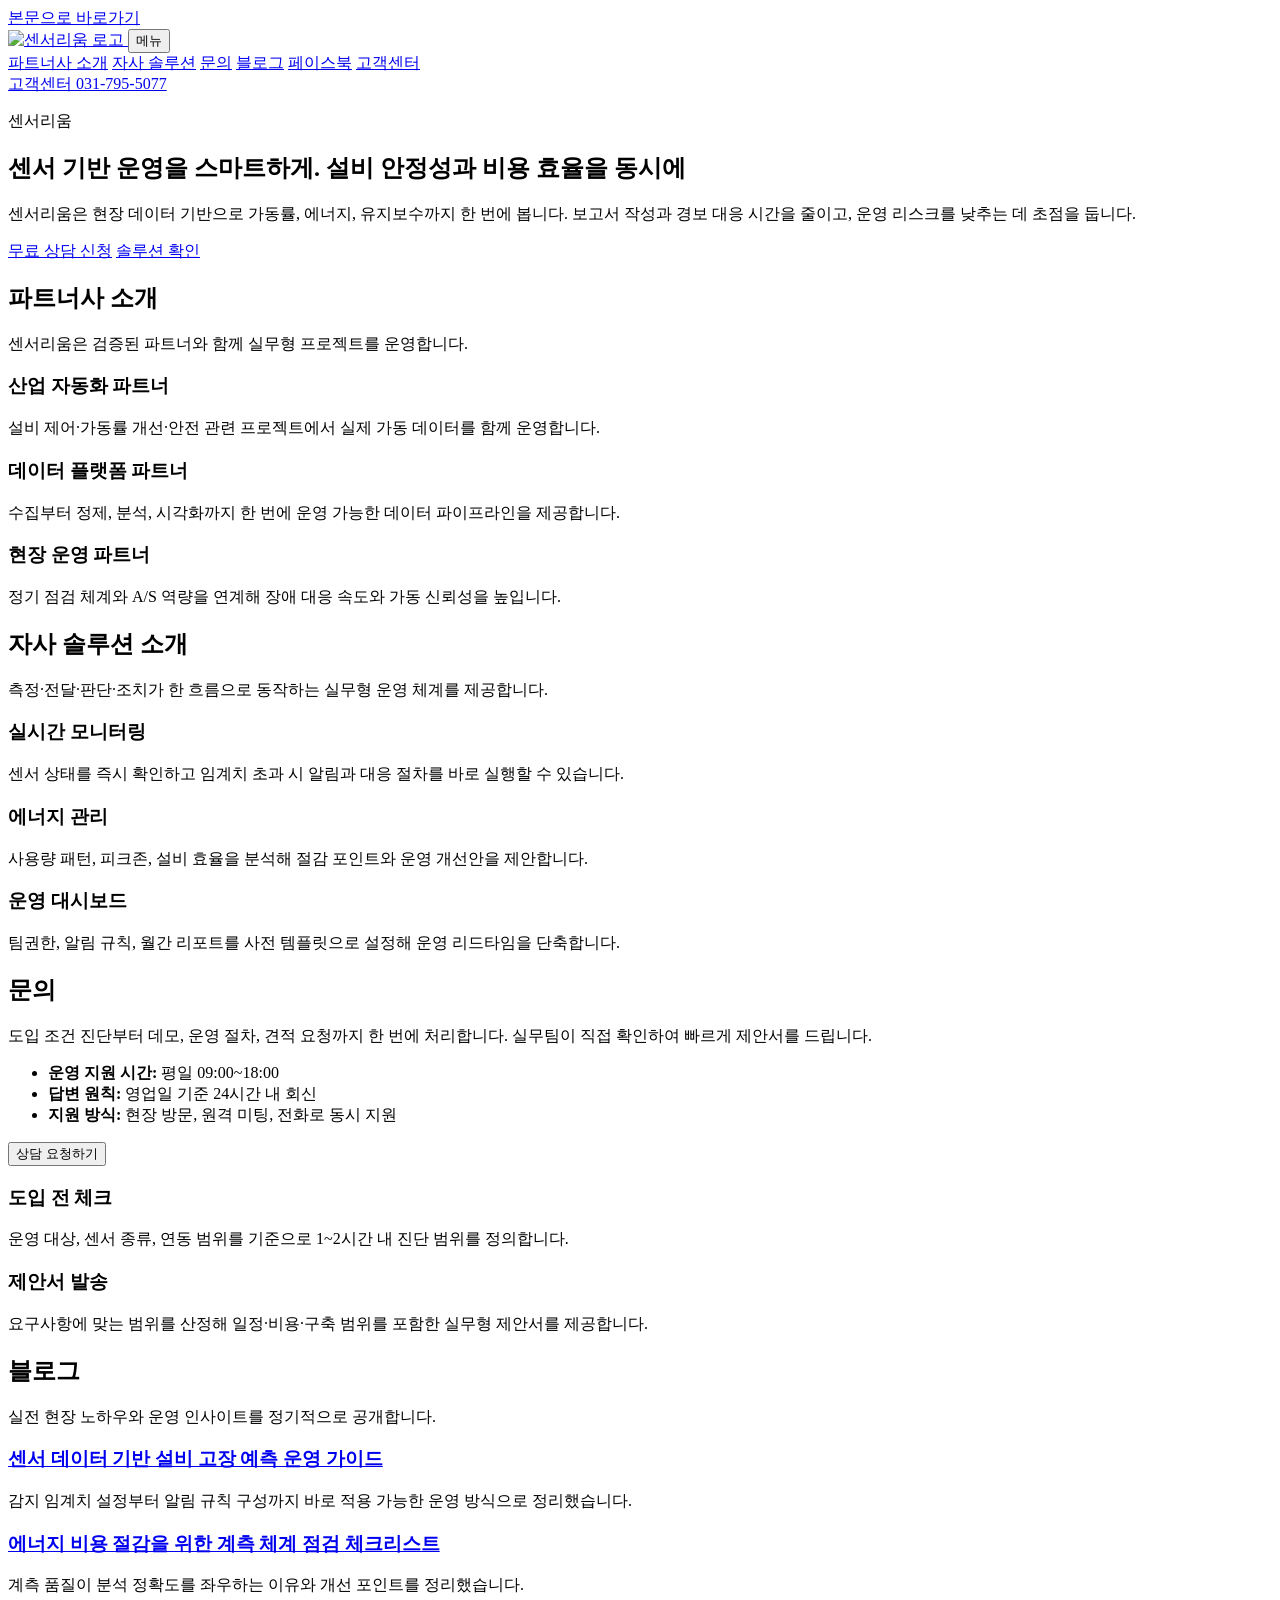
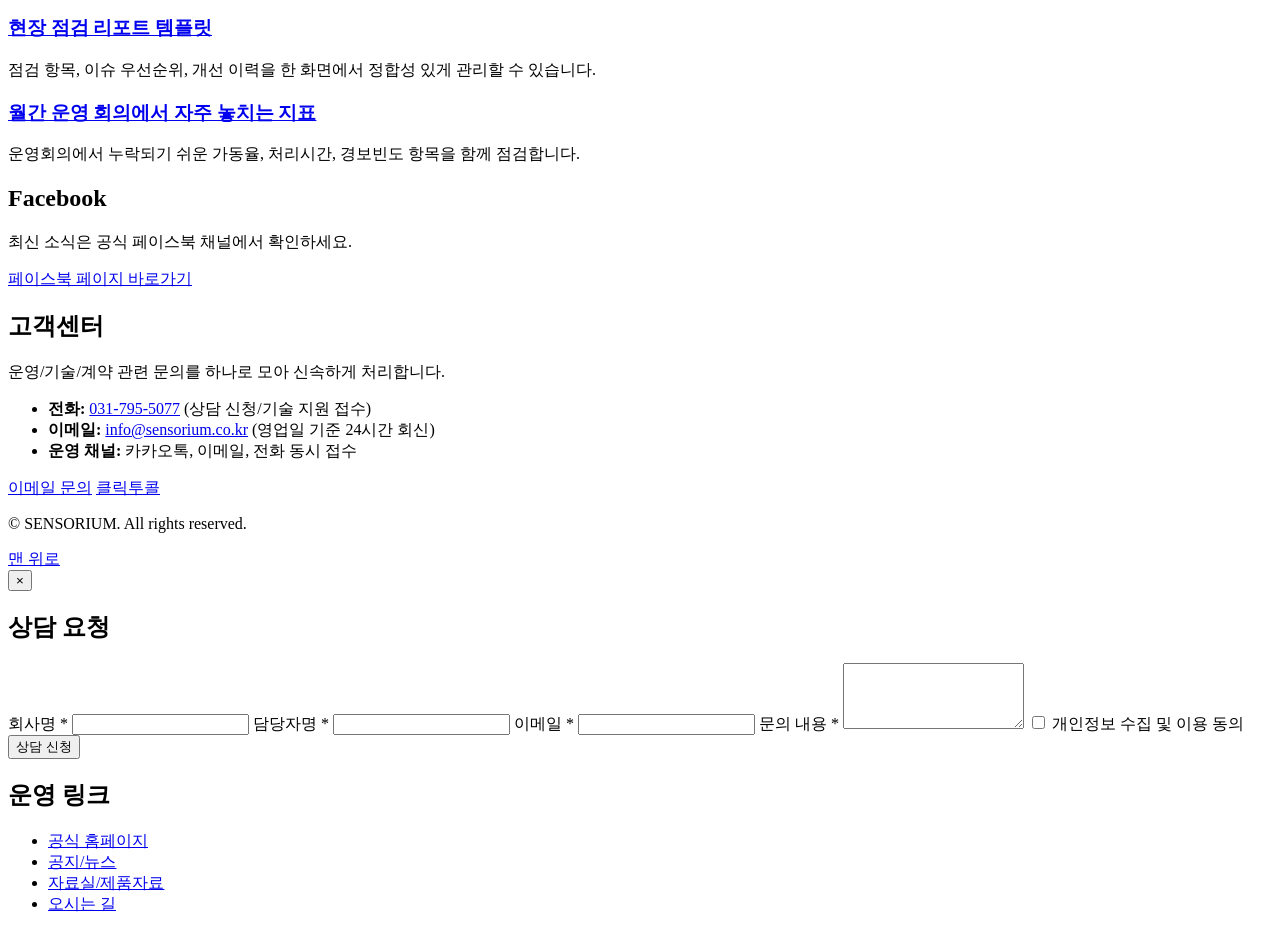
==== commit 20408e8f: "Refine inquiry and support copy for commercial conversion" ====
--- a/templates/index.html
+++ b/templates/index.html
@@ -101,11 +101,11 @@
       <div class="container section-inner split-2">
         <div>
           <h2>문의</h2>
-          <p>도입 조건, 데모, 운영 절차, 견적 요청까지 한 번에 접수할 수 있습니다.</p>
+          <p>도입 조건 진단부터 데모, 운영 절차, 견적 요청까지 한 번에 처리합니다. 실무팀이 직접 확인하여 빠르게 제안서를 드립니다.</p>
           <ul class="info-list">
             <li><strong>운영 지원 시간:</strong> 평일 09:00~18:00</li>
             <li><strong>답변 원칙:</strong> 영업일 기준 24시간 내 회신</li>
-            <li><strong>지원 방식:</strong> 방문/원격 상담 모두 가능</li>
+            <li><strong>지원 방식:</strong> 현장 방문, 원격 미팅, 전화로 동시 지원</li>
           </ul>
           <button class="btn btn-primary" data-open="inquiryModal">상담 요청하기</button>
         </div>
@@ -117,7 +117,7 @@
           </article>
           <article class="card">
             <h3>제안서 발송</h3>
-            <p>요구사항에 맞는 범위를 산정하고 일정·비용·구축 범위를 포함한 제안서를 제공합니다.</p>
+            <p>요구사항에 맞는 범위를 산정해 일정·비용·구축 범위를 포함한 실무형 제안서를 제공합니다.</p>
           </article>
         </div>
       </div>
@@ -162,11 +162,11 @@
       <div class="container section-inner split-2">
         <div>
           <h2>고객센터</h2>
-          <p>운영/기술/계약 문의는 고객센터로 접수해주세요.</p>
+          <p>운영/기술/계약 관련 문의를 하나로 모아 신속하게 처리합니다.</p>
           <ul class="info-list">
-            <li><strong>전화:</strong> <a href="tel:031-795-5077">031-795-5077</a></li>
-            <li><strong>이메일:</strong> <a href="mailto:info@sensorium.co.kr">info@sensorium.co.kr</a></li>
-            <li><strong>운영 채널:</strong> 카카오톡/이메일/전화 동시 접수</li>
+            <li><strong>전화:</strong> <a href="tel:031-795-5077">031-795-5077</a> (상담 신청/기술 지원 접수)</li>
+            <li><strong>이메일:</strong> <a href="mailto:info@sensorium.co.kr">info@sensorium.co.kr</a> (영업일 기준 24시간 회신)</li>
+            <li><strong>운영 채널:</strong> 카카오톡, 이메일, 전화 동시 접수</li>
           </ul>
         </div>
         <div>
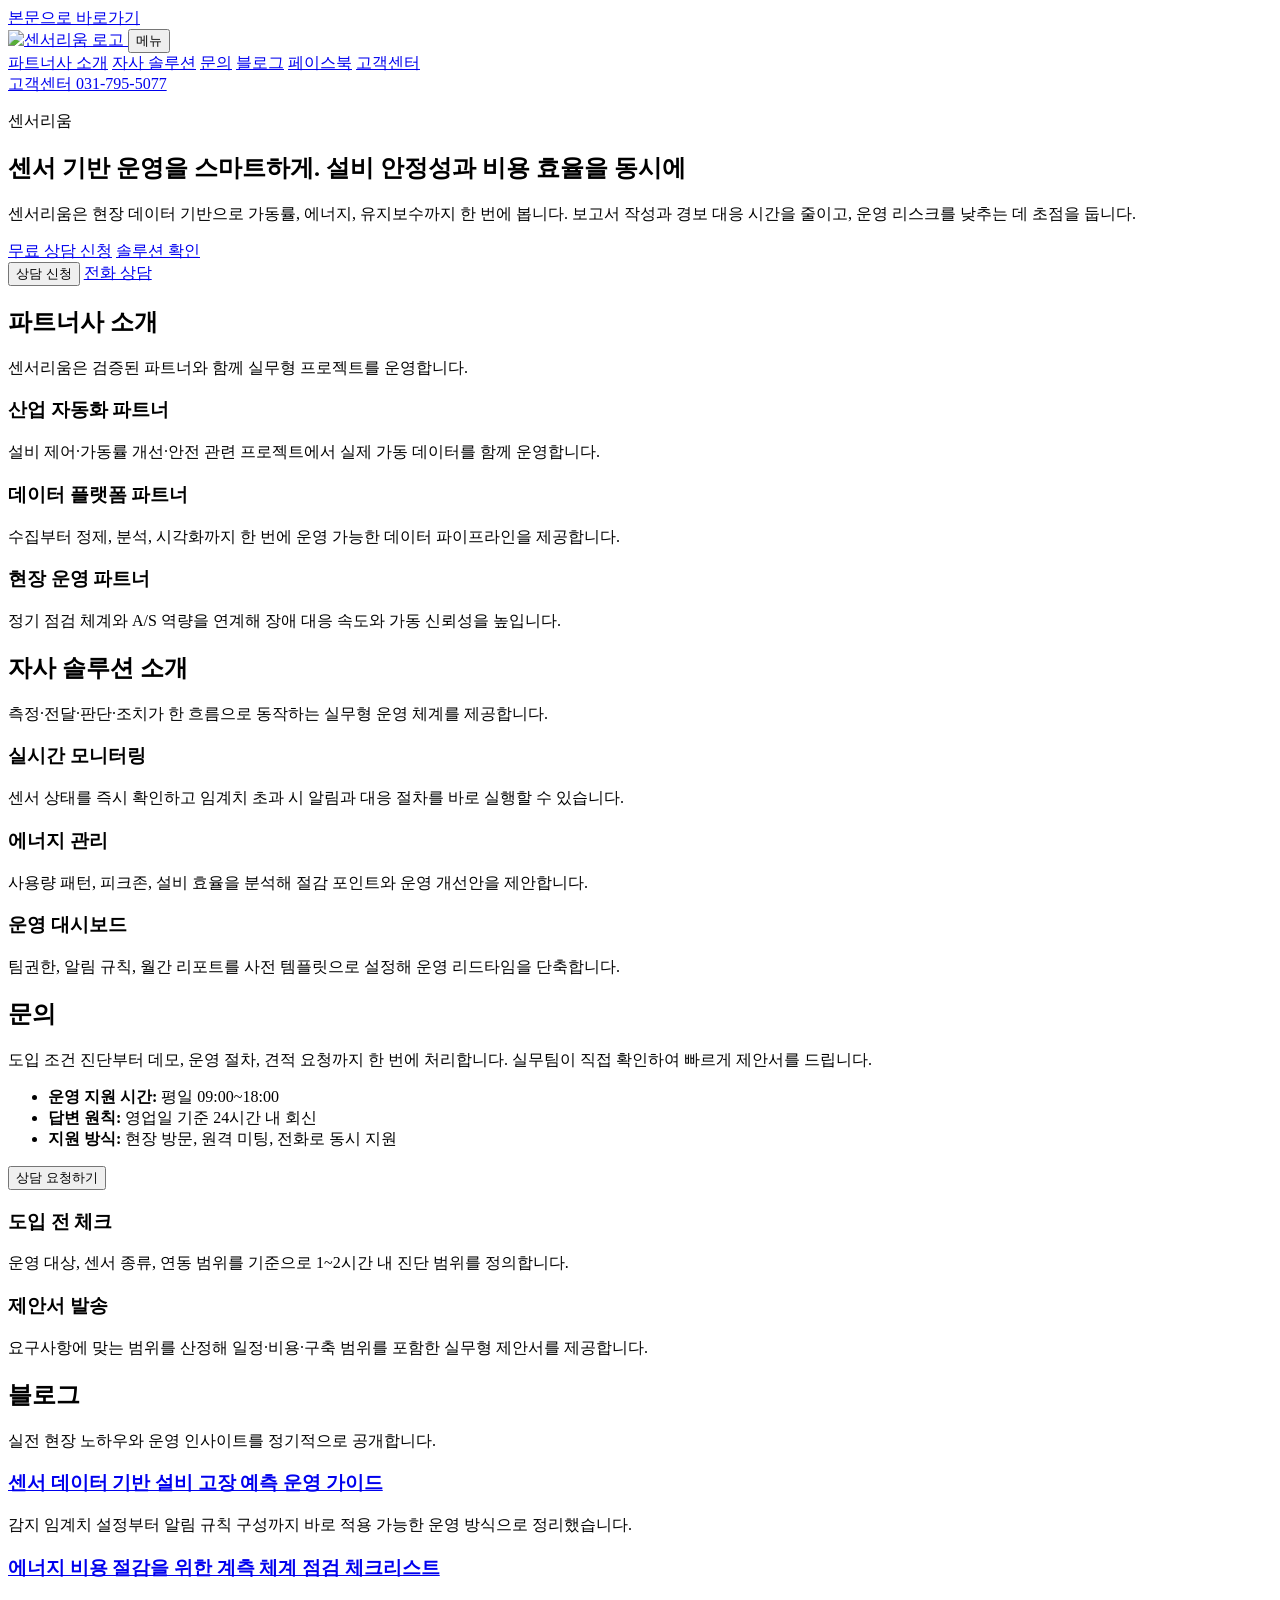
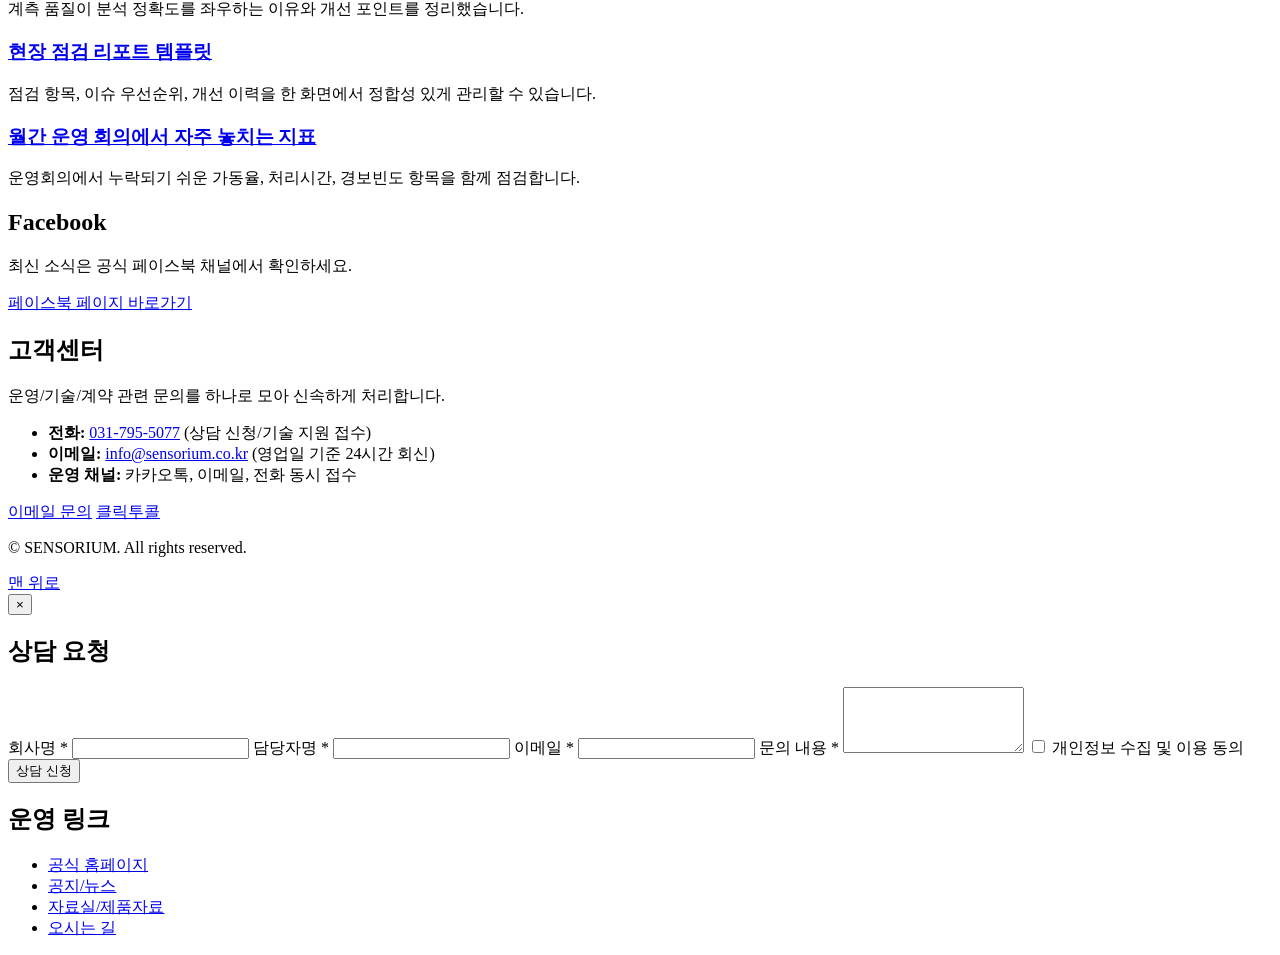
==== commit 4360bd01: "Add mobile floating consultation CTA bar" ====
--- a/templates/index.html
+++ b/templates/index.html
@@ -51,6 +51,11 @@
       </div>
     </section>
 
+    <section class="floating-cta" aria-label="빠른 상담">
+      <button class="btn btn-primary" data-open="inquiryModal" type="button">상담 신청</button>
+      <a class="btn btn-secondary" href="tel:031-795-5077">전화 상담</a>
+    </section>
+
     <section id="partners" class="section reveal">
       <div class="container section-inner">
         <div class="section-head">
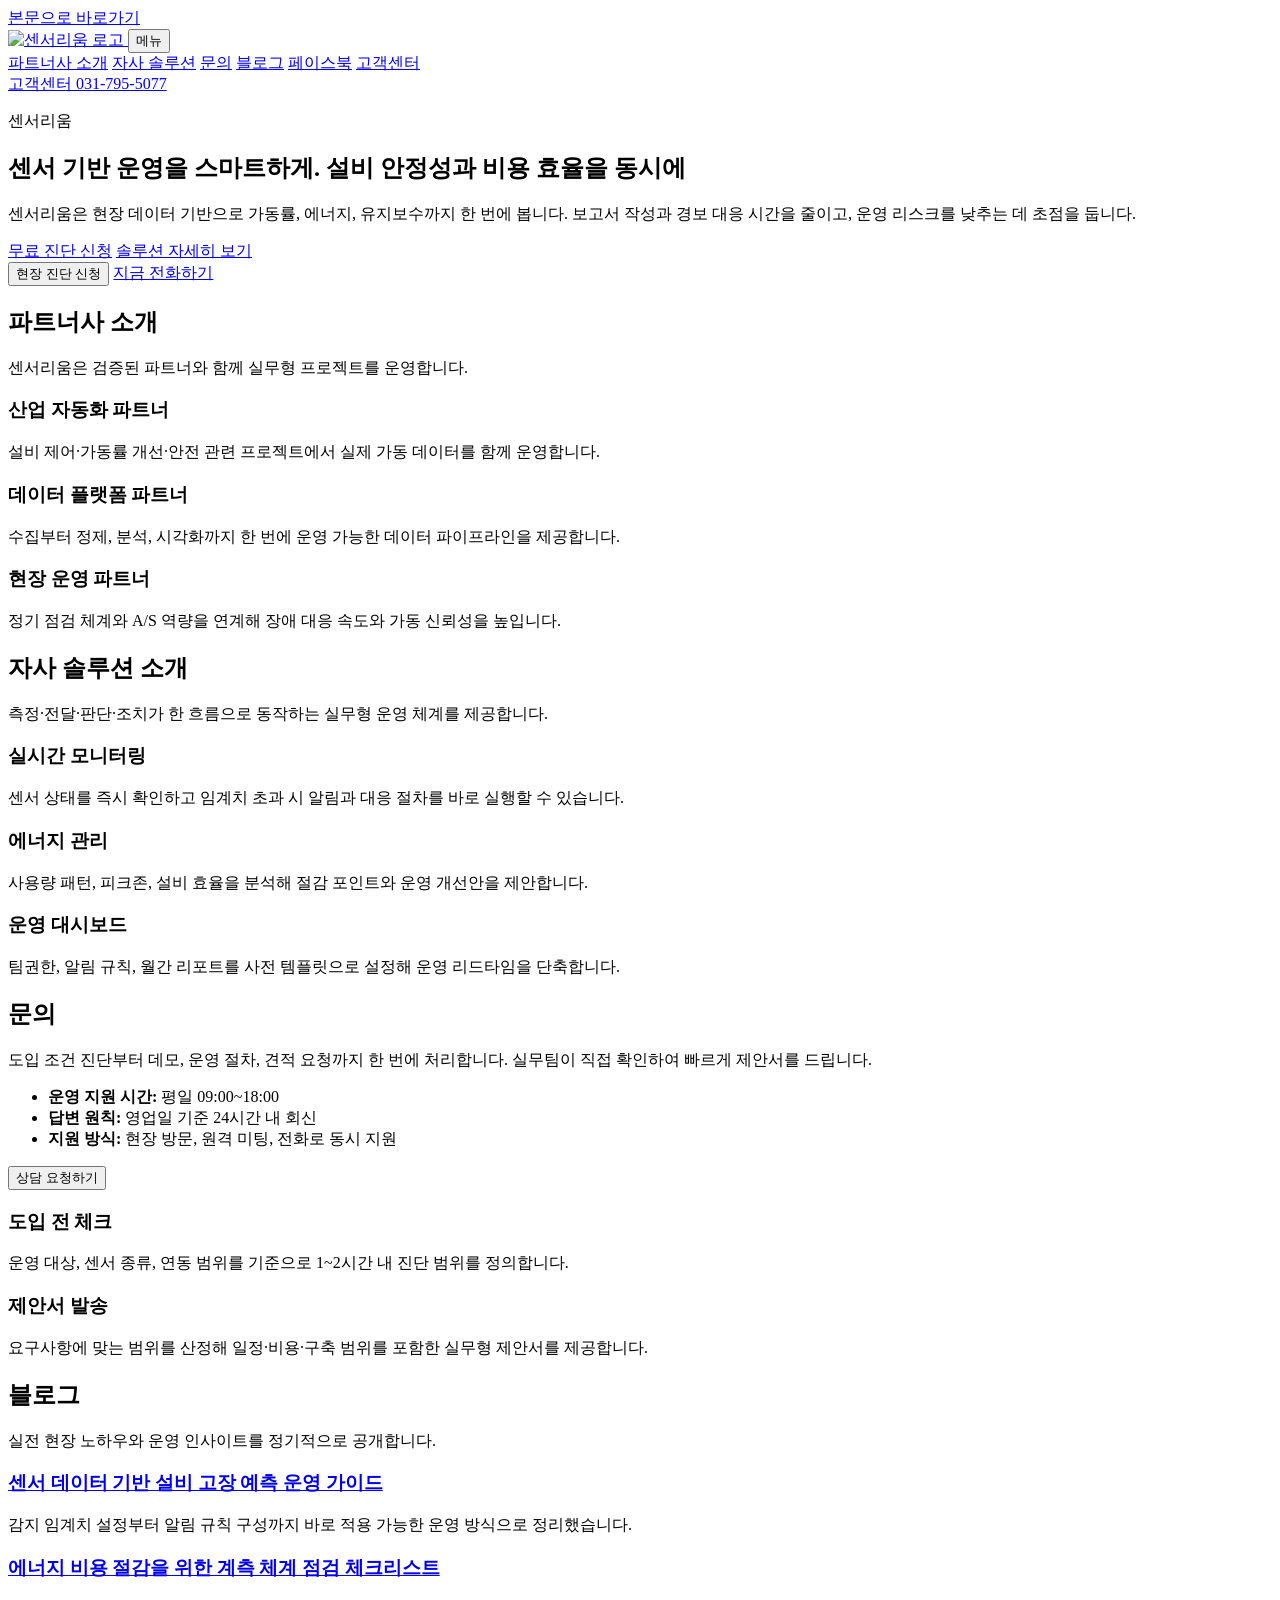
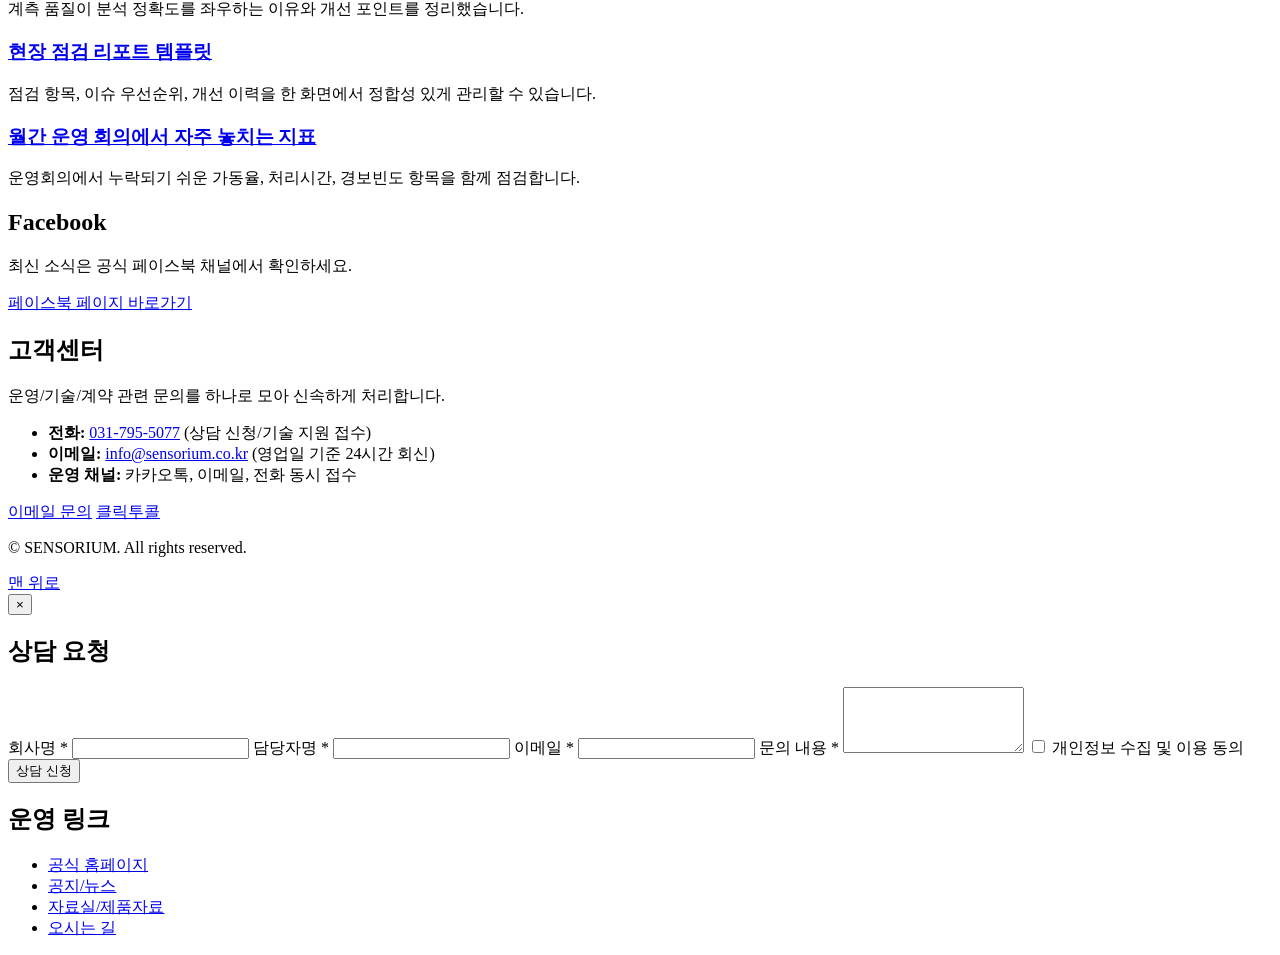
==== commit 73ff6019: "Refine CTA copy for production conversion focus" ====
--- a/templates/index.html
+++ b/templates/index.html
@@ -3,8 +3,22 @@
 <head>
   <meta charset="utf-8" />
   <meta name="viewport" content="width=device-width, initial-scale=1" />
-  <meta name="description" content="센서리움 랜딩 페이지 - 파트너, 솔루션, 문의, 블로그, 페이스북, 고객센터 안내" />
+  <meta name="description" content="센서리움은 센서 기반 설비 운영을 통해 가동률과 에너지 효율을 동시에 높이는 실무형 파트너입니다. 파트너사 소개, 자사 솔루션, 문의, 블로그, 고객센터 정보를 한곳에서 확인하세요." />
+  <meta name="keywords" content="센서리움, 센서 모니터링, 설비 운영, 에너지 절감, 예지보전, 산업 자동화, 고객 지원">
+  <meta name="robots" content="index, follow" />
+  <link rel="canonical" href="https://www.sensorium.co.kr/" />
   <title>SENSORIUM | 센서 기반 운영 혁신 파트너</title>
+  <meta property="og:type" content="website" />
+  <meta property="og:url" content="https://www.sensorium.co.kr/" />
+  <meta property="og:site_name" content="SENSORIUM" />
+  <meta property="og:title" content="SENSORIUM | 센서 기반 운영 혁신 파트너" />
+  <meta property="og:description" content="센서리움은 센서 기반 설비 운영과 에너지 개선을 함께 제공합니다." />
+  <meta property="og:image" content="https://www.sensorium.co.kr/img/common/foot_logo.png" />
+  <meta name="twitter:card" content="summary_large_image" />
+  <meta name="twitter:title" content="SENSORIUM | 센서 기반 운영 혁신 파트너" />
+  <meta name="twitter:description" content="센서 기반 설비 운영 개선 및 에너지 효율화를 제안하는 실무형 파트너." />
+  <meta name="twitter:image" content="https://www.sensorium.co.kr/img/common/foot_logo.png" />
+  <meta name="theme-color" content="#0f3d91" />
   <link rel="stylesheet" href="style.css" />
 </head>
 <body>
@@ -45,15 +59,15 @@
           보고서 작성과 경보 대응 시간을 줄이고, 운영 리스크를 낮추는 데 초점을 둡니다.
         </p>
         <div class="hero-cta">
-          <a class="btn btn-primary" href="#inquiry">무료 상담 신청</a>
-          <a class="btn btn-secondary" href="#solutions">솔루션 확인</a>
+          <a class="btn btn-primary" href="#inquiry">무료 진단 신청</a>
+          <a class="btn btn-secondary" href="#solutions">솔루션 자세히 보기</a>
         </div>
       </div>
     </section>
 
     <section class="floating-cta" aria-label="빠른 상담">
-      <button class="btn btn-primary" data-open="inquiryModal" type="button">상담 신청</button>
-      <a class="btn btn-secondary" href="tel:031-795-5077">전화 상담</a>
+      <button class="btn btn-primary" data-open="inquiryModal" type="button">현장 진단 신청</button>
+      <a class="btn btn-secondary" href="tel:031-795-5077">지금 전화하기</a>
     </section>
 
     <section id="partners" class="section reveal">
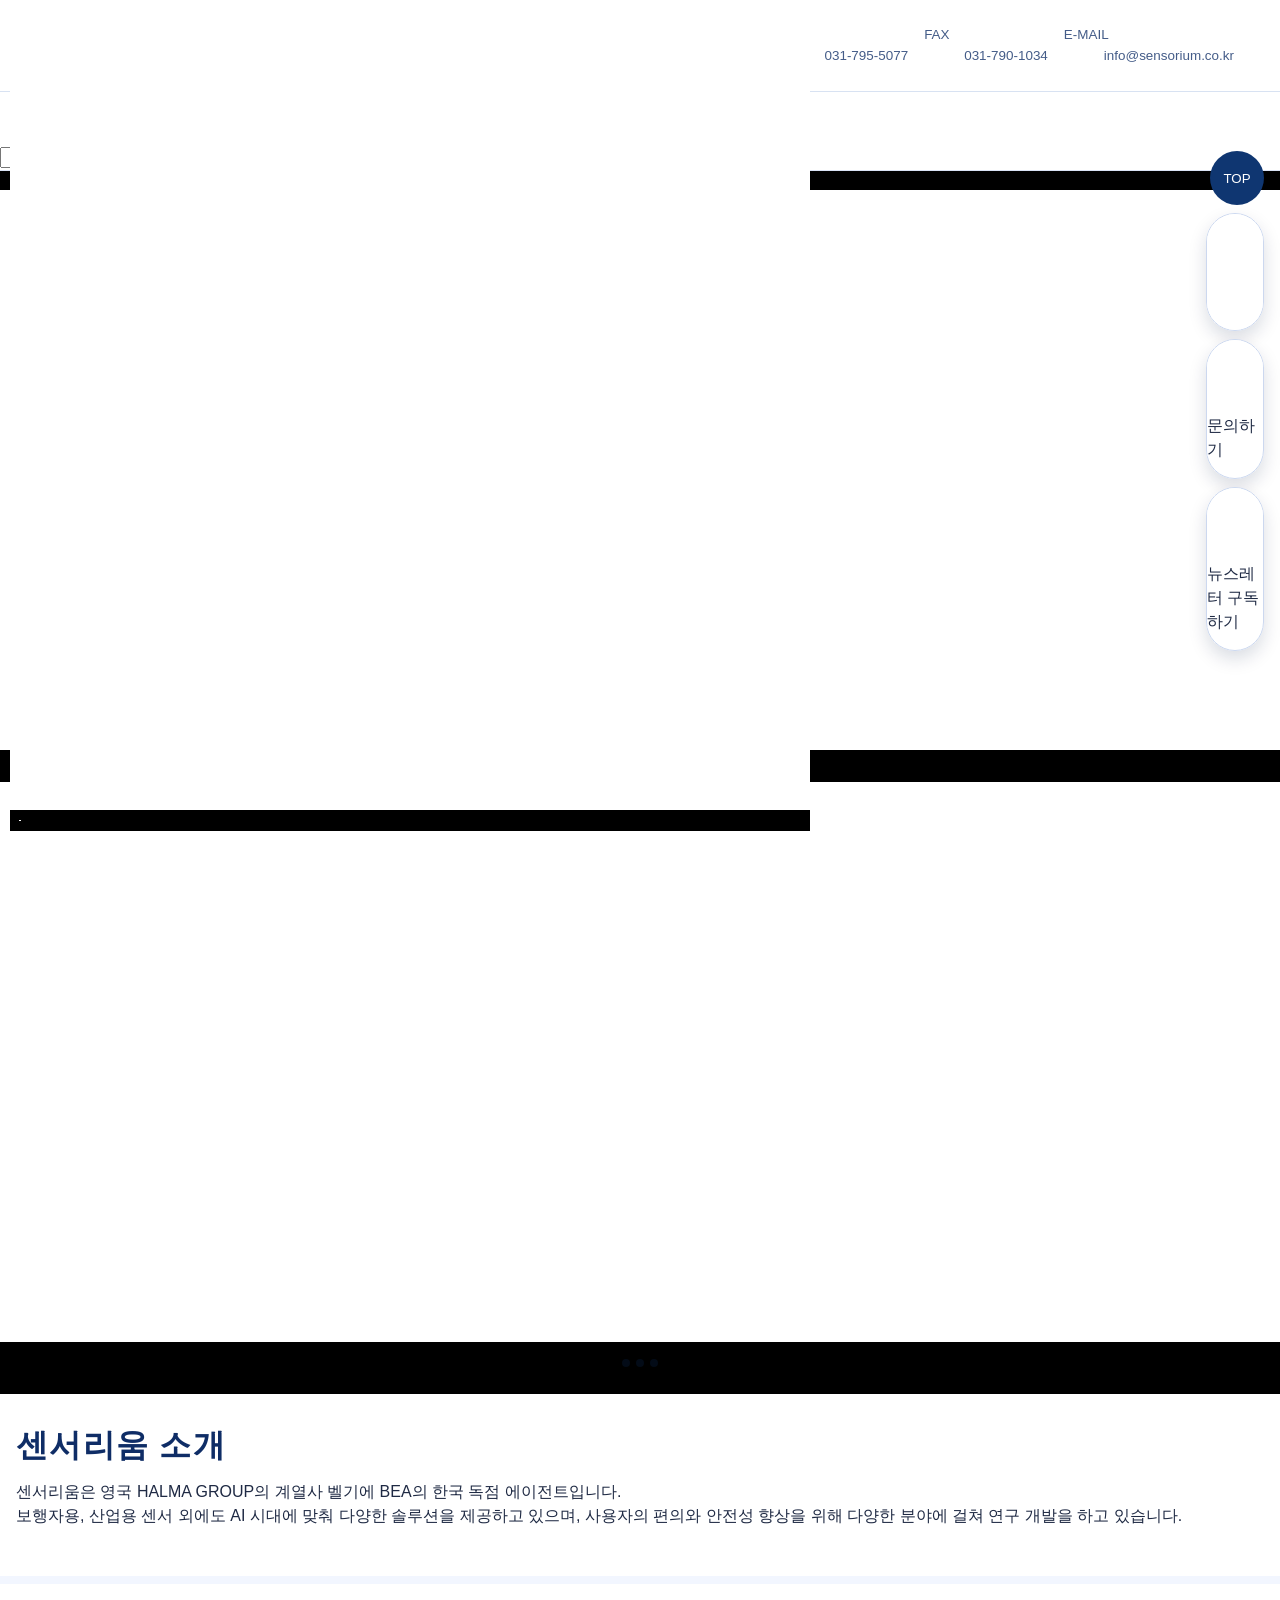
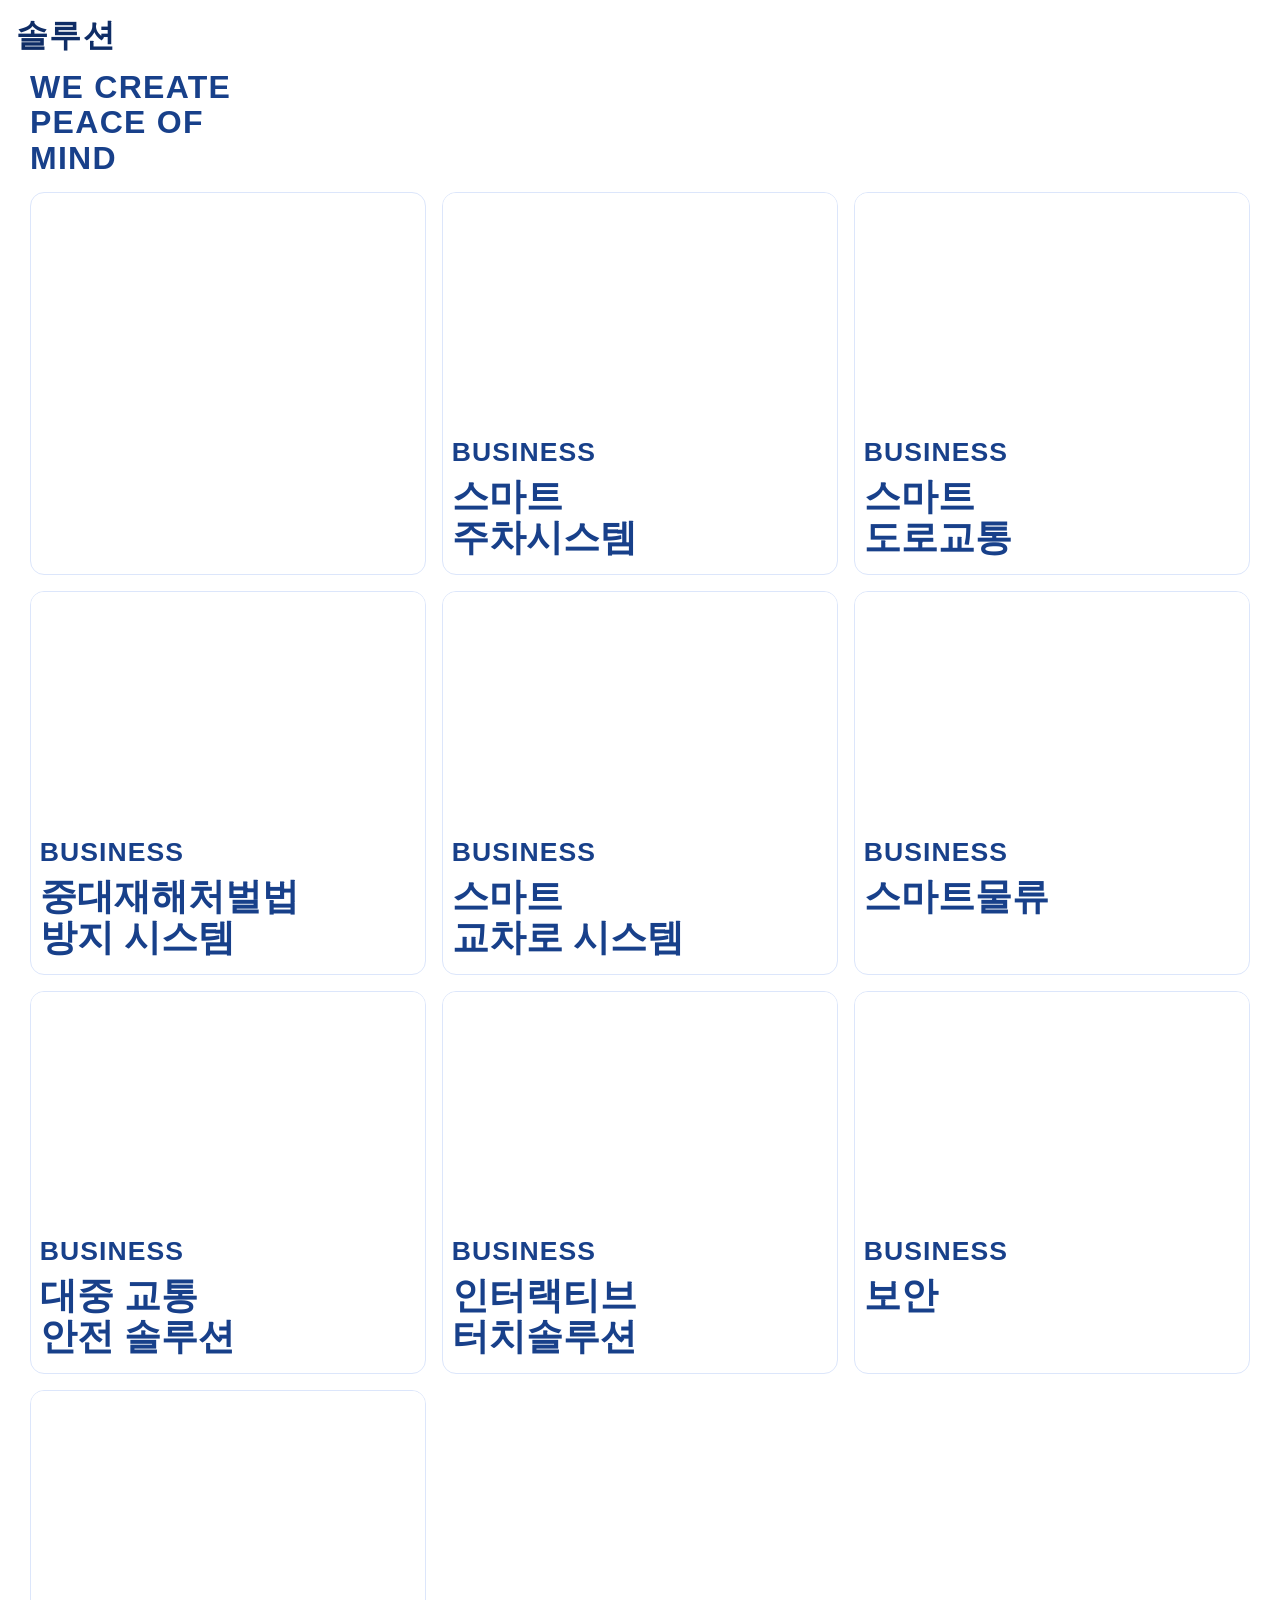
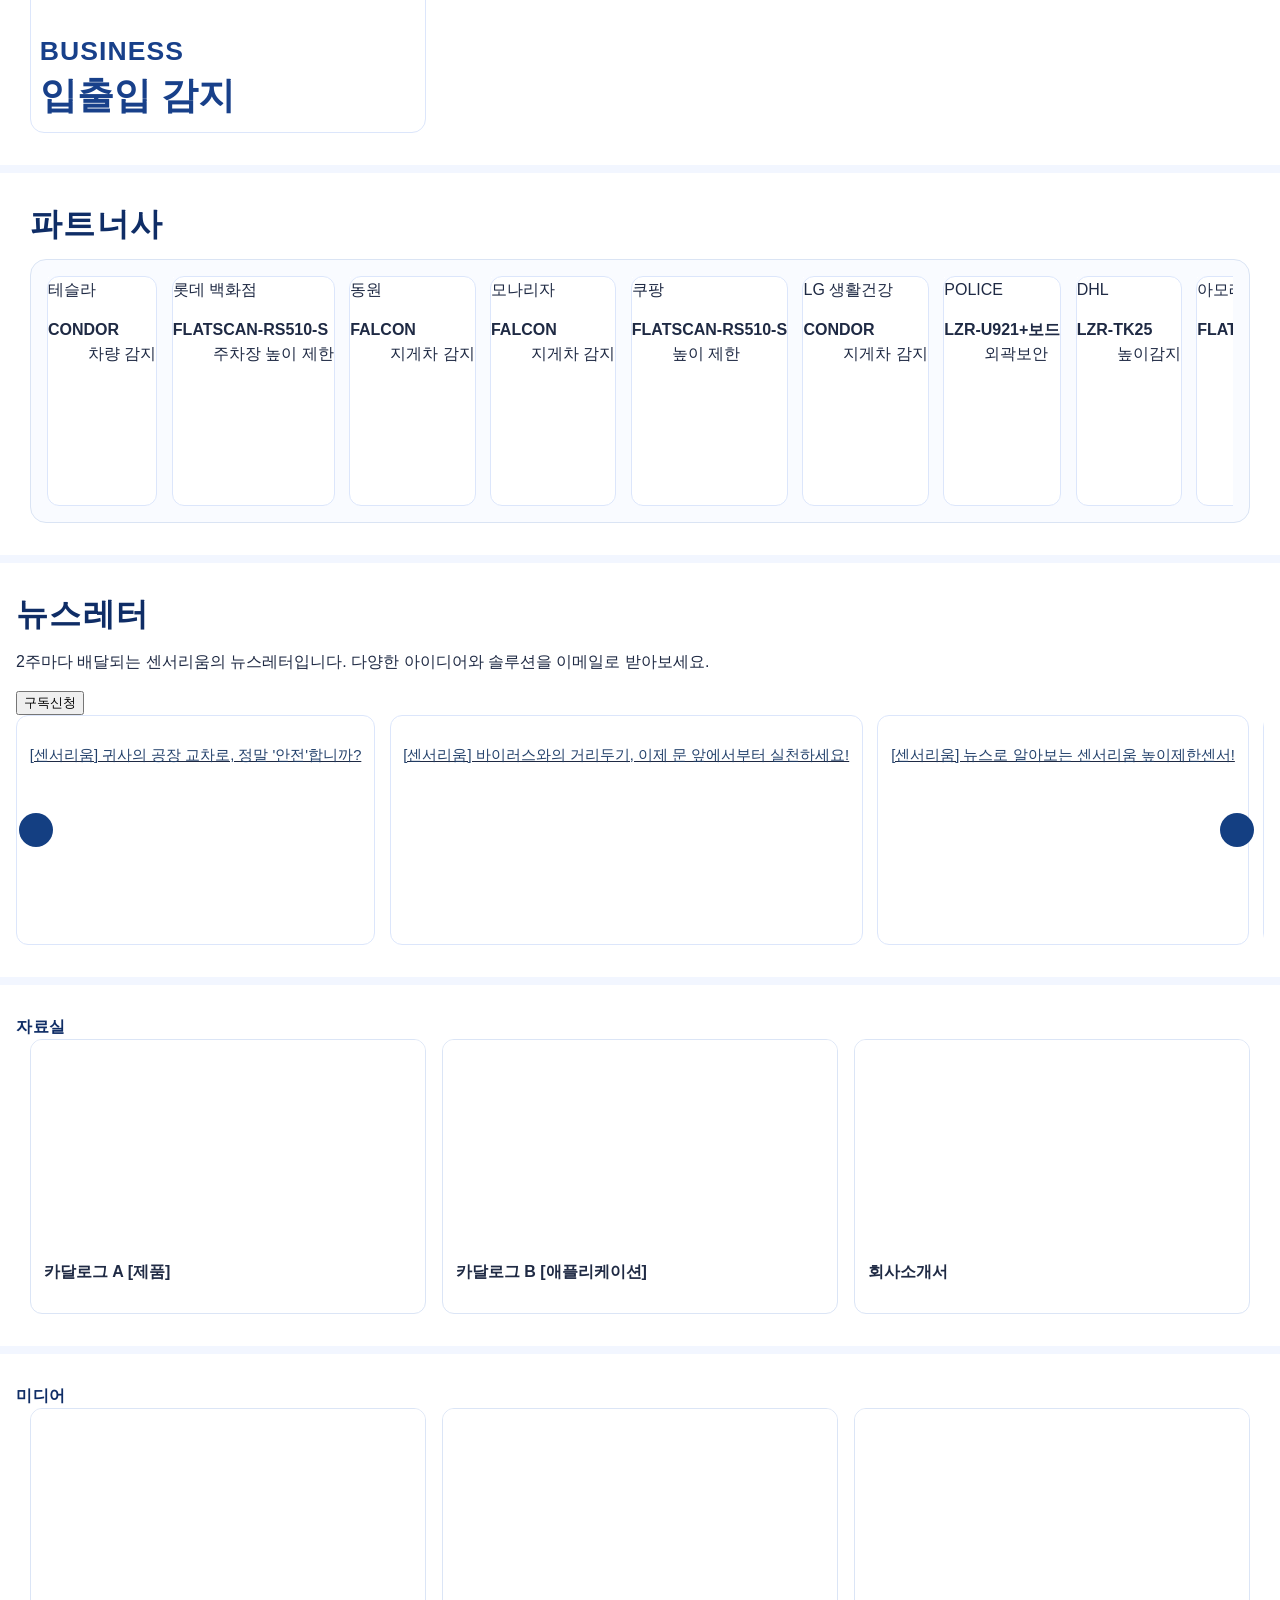
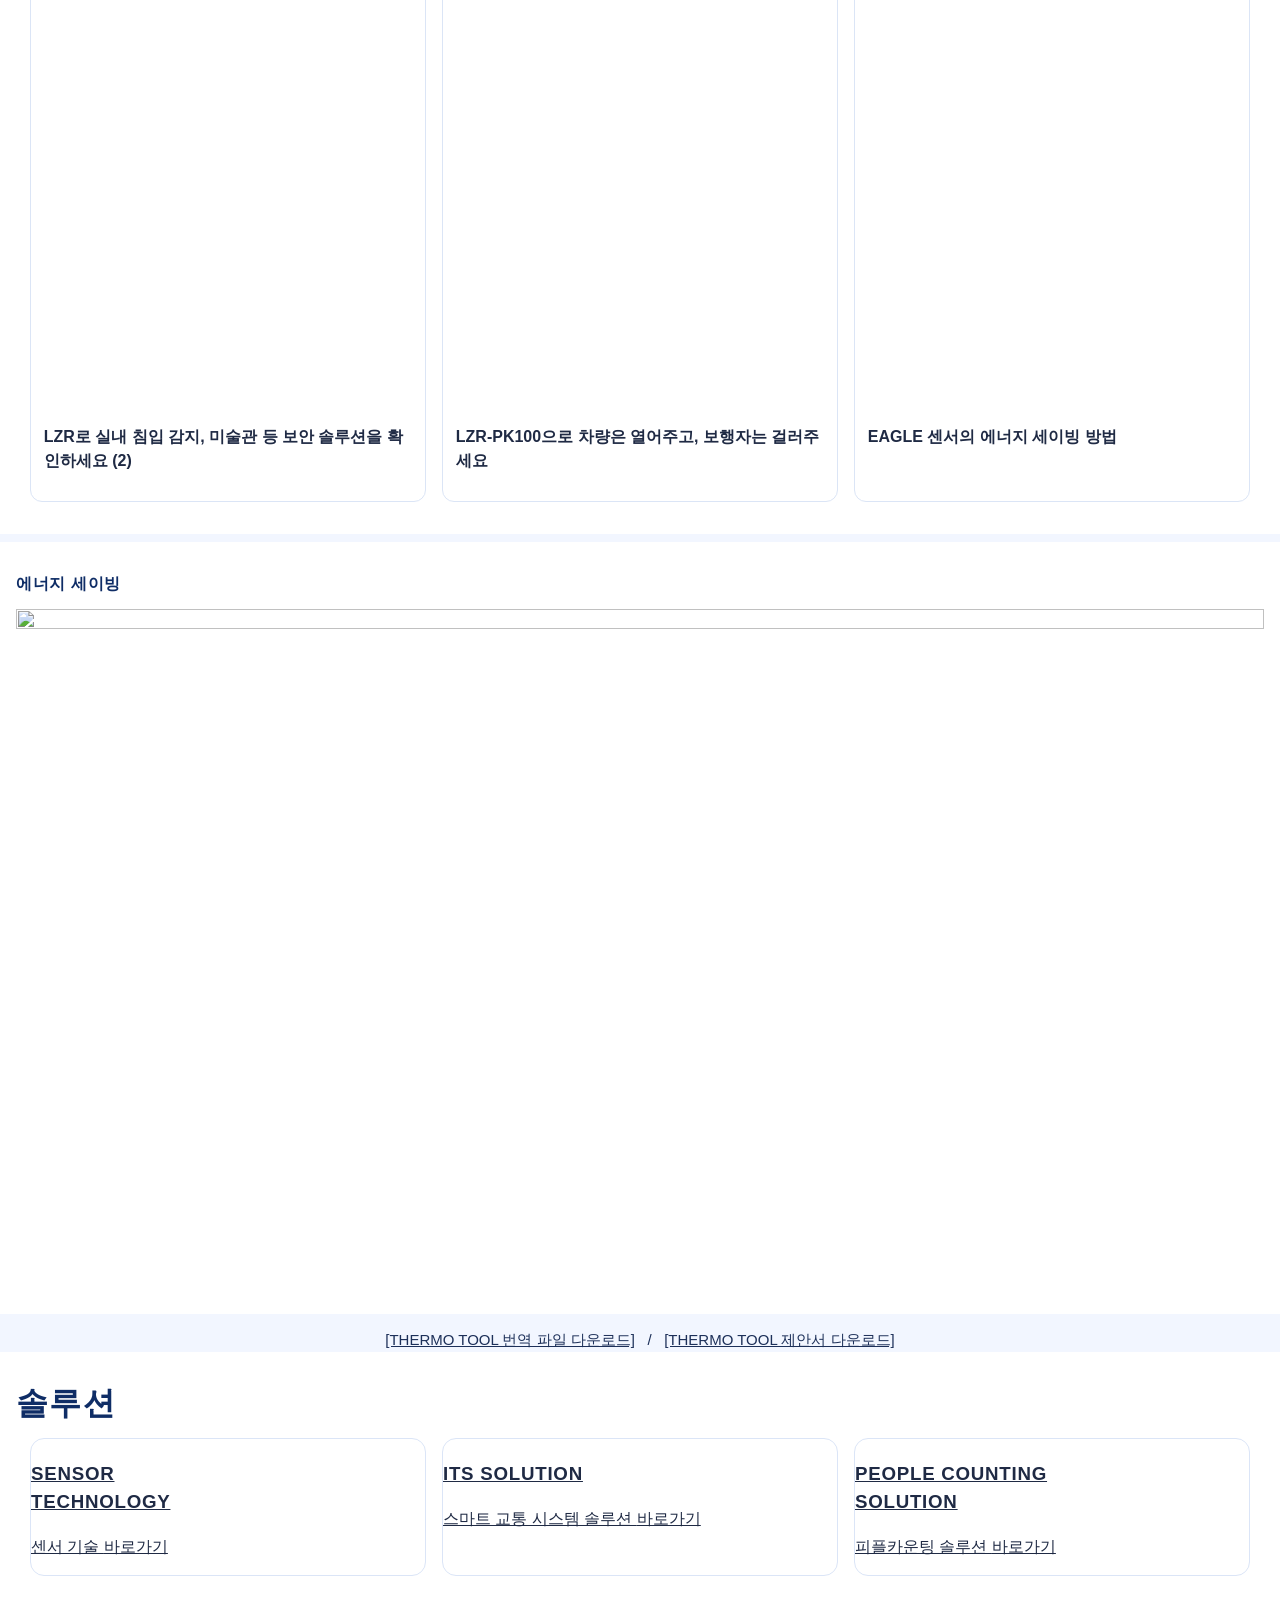
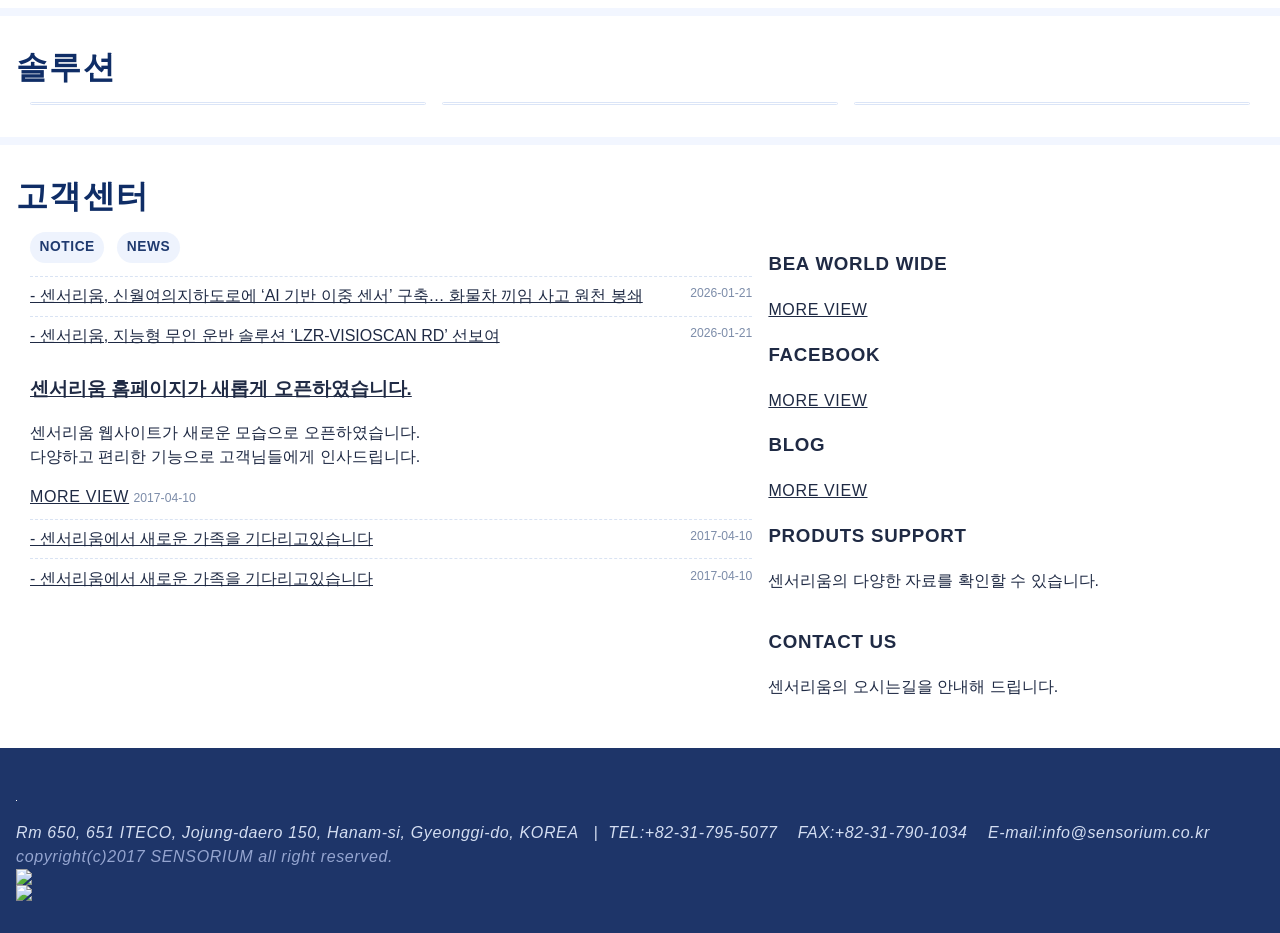
==== commit fe4cb704: "Update Sensorium landing page clone and compatibility fallback" ====
--- a/templates/index.html
+++ b/templates/index.html
@@ -1,252 +1,1642 @@
-<!doctype html>
-<html lang="ko">
+<!DOCTYPE html>
+<html xmlns="http://www.w3.org/1999/xhtml" xml:lang="ko" lang="ko">
 <head>
-  <meta charset="utf-8" />
-  <meta name="viewport" content="width=device-width, initial-scale=1" />
-  <meta name="description" content="센서리움은 센서 기반 설비 운영을 통해 가동률과 에너지 효율을 동시에 높이는 실무형 파트너입니다. 파트너사 소개, 자사 솔루션, 문의, 블로그, 고객센터 정보를 한곳에서 확인하세요." />
-  <meta name="keywords" content="센서리움, 센서 모니터링, 설비 운영, 에너지 절감, 예지보전, 산업 자동화, 고객 지원">
-  <meta name="robots" content="index, follow" />
-  <link rel="canonical" href="https://www.sensorium.co.kr/" />
-  <title>SENSORIUM | 센서 기반 운영 혁신 파트너</title>
-  <meta property="og:type" content="website" />
-  <meta property="og:url" content="https://www.sensorium.co.kr/" />
-  <meta property="og:site_name" content="SENSORIUM" />
-  <meta property="og:title" content="SENSORIUM | 센서 기반 운영 혁신 파트너" />
-  <meta property="og:description" content="센서리움은 센서 기반 설비 운영과 에너지 개선을 함께 제공합니다." />
-  <meta property="og:image" content="https://www.sensorium.co.kr/img/common/foot_logo.png" />
-  <meta name="twitter:card" content="summary_large_image" />
-  <meta name="twitter:title" content="SENSORIUM | 센서 기반 운영 혁신 파트너" />
-  <meta name="twitter:description" content="센서 기반 설비 운영 개선 및 에너지 효율화를 제안하는 실무형 파트너." />
-  <meta name="twitter:image" content="https://www.sensorium.co.kr/img/common/foot_logo.png" />
-  <meta name="theme-color" content="#0f3d91" />
-  <link rel="stylesheet" href="style.css" />
+
+<!-- Google Tag Manager -->
+<script>(function(w,d,s,l,i){w[l]=w[l]||[];w[l].push({'gtm.start':
+new Date().getTime(),event:'gtm.js'});var f=d.getElementsByTagName(s)[0],
+j=d.createElement(s),dl=l!='dataLayer'?'&l='+l:'';j.async=true;j.src=
+'https://www.googletagmanager.com/gtm.js?id='+i+dl;f.parentNode.insertBefore(j,f);
+})(window,document,'script','dataLayer','GTM-PM97NCFP');</script>
+<!-- End Google Tag Manager -->
+
+	<!-- Google tag (gtag.js) -->
+<script async src="https://www.googletagmanager.com/gtag/js?id=AW-11022550686"></script>
+<script>
+  window.dataLayer = window.dataLayer || [];
+  function gtag(){dataLayer.push(arguments);} 
+  gtag('js', new Date());
+
+  gtag('config', 'AW-11022550686');
+</script>
+<!-- Event snippet for Website traffic conversion page -->
+<script>
+  gtag('event', 'conversion', {'send_to': 'AW-11022550686/VOEVCMammoUYEJ6N-4cp'});
+</script>
+<meta name="naver-site-verification" content="19506b9cc468224ccccec4ab7d183b6048ea908c" />
+<!-- End 네이버 서치어드바이저 스크립트 -->
+<meta http-equiv="Content-Type" content="application/xhtml+xml; charset=UTF-8" />
+<title>sensorium</title>
+<!-- <meta name="Robots" content="all" /> -->
+<meta name="Keywords" content="sensorium" />
+<meta name="Description" content="http://www.sensorium.co.kr/" />
+<meta name="Author" content="DESIGNPIXEL" />
+<meta name="Copyright" content="(c)DESIGNPIXEL" />
+<meta name="publisher" content="DESIGNPIXEL HONG">
+<meta name="reply-to" content="" />
+<meta name="date" content="" />
+<meta http-equiv="X-UA-Compatible" content="IE=Edge">
+<meta name="viewport" content="user-scalable=yes, initial-scale=1.0, maximum-scale=2.0, minimum-scale=1.0, width=device-width" />
+<!-- 일반적인 og 시작 -->
+<meta property="og:title" content="센서리움"> 
+<meta property="og:url" content="sensorium">
+
+<meta property="og:site_name" content=""> 
+<meta property="og:description" content="">
+<meta property="og:image" content="http://www.sensorium.co.kr/data/seo/file1_17636113981gbae1g4j5.png">
+ 
+<!-- PNG 형식 파비콘 -->
+<!-- css -->
+<link rel="stylesheet" type="text/css" href="/css/common.css" />
+<link rel="stylesheet" type="text/css" href="/css/index.css?ver=1" />
+<link rel="stylesheet" type="text/css" href="/css/jquery.bxslider.css" />
+<link rel="stylesheet" type="text/css" href="/css/jquery.timepicker.min.css" />
+<link rel="stylesheet" type="text/css" href="http://code.jquery.com/ui/1.8.18/themes/base/jquery-ui.css" />
+
+<!-- swiper.min -->
+<script type="text/javascript" src="/js/swiper.js"></script>
+<link rel="stylesheet" type="text/css" href="/css/swiper.min.css" />
+
+<!-- 스크립트 -->
+<script src="http://code.jquery.com/jquery-1.12.3.min.js"></script>
+<script type="text/javascript" src="/js/jquery.easing.1.3.js"></script>
+<script type="text/javascript" src="/js/jquery.bxslider.js"></script>
+<script type="text/javascript" src="/js/jquery.timepicker.min.js"></script>
+<script src="https://code.jquery.com/ui/1.12.1/jquery-ui.js"></script>
+
+<!--  -->
+<script type="text/javascript" charset="UTF-8" src="/js/common.js"></script>
+<script type="text/javascript" charset="UTF-8" src="/js/main.js"></script>
+<script type="text/javascript" charset="UTF-8" src="/js/gnb-main.js"></script>
+
+<script type="text/javascript">
+$(document).ready(function(){
+	 slider = $ ('.main_slider .bxslider').bxSlider({
+		mode: 'fade',
+		auto: true,
+		autoControls: false,
+		pause:3000,
+		randomStart :true
+
+	 });
+
+});
+
+</script>
+
+<!--[if lt IE 9]>
+<script src="//cdnjs.cloudflare.com/ajax/libs/html5shiv/3.7.3/html5shiv.min.js"></script>
+ <script src="https://oss.maxcdn.com/respond/1.4.2/respond.min.js"></script>
+<![endif]-->
+
+<!-- Global site tag (gtag.js) - Google Analytics -->
+<script async src="https://www.googletagmanager.com/gtag/js?id=UA-158361827-1"></script>
+<script>
+  window.dataLayer = window.dataLayer || [];
+  function gtag(){dataLayer.push(arguments);} 
+  gtag('js', new Date());
+
+  gtag('config', 'UA-158361827-1');
+</script>
+
 </head>
+
+
 <body>
-  <div id="overlay" aria-hidden="true"></div>
-
-  <a class="skip-link" href="#mainContent">본문으로 바로가기</a>
-
-  <header class="topbar">
-    <div class="container topbar-inner">
-      <a class="brand" href="#hero" aria-label="센서리움 홈">
-        <img src="https://www.sensorium.co.kr/img/common/foot_logo.png" alt="센서리움 로고" />
-      </a>
-
-      <button id="menuButton" class="menu-toggle" aria-expanded="false" aria-controls="primaryNav">
-        메뉴
-      </button>
-
-      <nav id="primaryNav" class="nav" aria-label="주요 메뉴">
-        <a href="#partners">파트너사 소개</a>
-        <a href="#solutions">자사 솔루션</a>
-        <a href="#inquiry">문의</a>
-        <a href="#blog">블로그</a>
-        <a href="#social">페이스북</a>
-        <a href="#support">고객센터</a>
-      </nav>
-
-      <a class="quick-contact" href="tel:031-795-5077">고객센터 031-795-5077</a>
-    </div>
-  </header>
-
-  <main id="mainContent">
-    <section id="hero" class="hero section-surface">
-      <div class="container hero-inner">
-        <p class="eyebrow">센서리움</p>
-        <h1>센서 기반 운영을 스마트하게. 설비 안정성과 비용 효율을 동시에</h1>
-        <p>
-          센서리움은 현장 데이터 기반으로 가동률, 에너지, 유지보수까지 한 번에 봅니다.
-          보고서 작성과 경보 대응 시간을 줄이고, 운영 리스크를 낮추는 데 초점을 둡니다.
-        </p>
-        <div class="hero-cta">
-          <a class="btn btn-primary" href="#inquiry">무료 진단 신청</a>
-          <a class="btn btn-secondary" href="#solutions">솔루션 자세히 보기</a>
-        </div>
+
+<!-- Google Tag Manager (noscript) -->
+<noscript><iframe src="https://www.googletagmanager.com/ns.html?id=GTM-PM97NCFP"
+height="0" width="0" style="display:none;visibility:hidden"></iframe></noscript>
+<!-- End Google Tag Manager (noscript) -->
+
+<script src="//code.jquery.com/ui/1.11.1/jquery-ui.js"></script>
+<script language="javascript">
+function setCookie( name, value, expiredays ){
+	var todayDate = new Date();
+	todayDate.setDate( todayDate.getDate() + expiredays );
+	document.cookie = name + "=" + escape( value ) + "; path=/; expires=" + todayDate.toGMTString() + ";"
+}
+function pop_close(name,idx){
+	setCookie(name, "done" , 1);
+	$("#layer_pop"+idx).hide();
+}
+
+function pop_hide(idx){
+	$("#layer_pop"+idx).hide();
+}
+
+$(function(){
+
+
+	$(".main_layer_popup").hover(function(){
+		$(".main_layer_popup").css("cursor","pointer");
+	},function(){
+		$(".main_layer_popup").css("cursor","");
+	});
+
+	$(".main_layer_popup").draggable();
+})
+</script>
+
+<script type="text/javascript">
+	pop1_width = parseInt(800);
+	pop1_left = parseInt(10);
+</script>
+
+	<div style="position:absolute;left:10px;top:10px;width:800px;z-index:9999" id="layer_pop12" class="main_layer_popup  pop1">
+		<div>
+
+			<div style="background:#fff" class="pop_box">
+						<a href="https://www.etoday.co.kr/news/view/2545103" target="_self" ><img src="/data/popup/file1_1768357386gjzl7r7b27.png" style="width:100%;"></a>
+					</div>
+			<div style="text-align:right;background:#000000;padding:10px 0;">
+				<a href="javascript:pop_close('pop_12','12');"><img src="/images/lpop_today.jpg" alt="" style="float: left;margin-left: 9px;" class="close_img1"/></a><!--
+				 --><a onclick="pop_hide('12');"><img src="/images/pop_close.jpg" alt="" style="margin-right:5px;" class="close_img2"/></a>
+			</div>
+		</div>
+	</div>
+
+<script type="text/javascript">
+		$( window ).resize(function() {
+				win_width =parseInt($( window ).width());//창 넓이
+
+						//console.log("width : "+pop1_width + " , left : "+pop1_left+",  창 크기가 변경 :"+win_width)
+				if(win_width < (pop1_width+pop1_left)){
+					if(win_width < pop1_width+20){
+						$(".pop1").css({
+						"width":"95%",
+					 "left":"2.5%"
+					})
+				}else {
+					$(".pop1").css({
+					"width": pop1_width,
+					 left :win_width-pop1_width-10
+					})
+				}
+			}else {
+				$(".pop1").css({
+					"width": pop1_width,
+					 left :pop1_left
+				})
+			}
+					});
+		$(function(){
+				win_width =parseInt($( window ).width());//창 넓이
+
+						//console.log("width : "+pop1_width + " , left : "+pop1_left+",  창 크기가 변경 :"+win_width)
+				if(win_width < (pop1_width+pop1_left)){
+					if(win_width < pop1_width+20){
+						$(".pop1").css({
+						"width":"95%",
+					 "left":"2.5%"
+					})
+				}else {
+					$(".pop1").css({
+					"width": pop1_width,
+					 left :win_width-pop1_width-10
+					})
+				}
+			}else {
+				$(".pop1").css({
+					"width": pop1_width,
+					 left :pop1_left
+				})
+			}
+			
+		})
+
+</script>
+
+
+	<div id="bg"></div>
+	<!-- ////////////// s : 20200601 quick_popup_wrap ////////////// -->
+		<div id="quick_popup_wrap" class="view_quick_popup">
+			<ul class="list_wrap">
+				<li class="top">
+					<button type="button" class="top_scroll">TOP</button>
+				</li>
+				<li class="kakao pbr">
+					<a href="http://pf.kakao.com/_dWwrT" target="_blank" onMouseDown="javascript:try{NA_lead();}catch(e){}">
+						<div class="img">
+							<img src="/img/common/kakao_plus.png" alt="" class="pbr" />
+							<img src="/img/common/m_popup_item_001.png" alt="" class="tmbr" />
+						</div>
+						<div class="txt txt2 type2">센서리움 플러스 친구<br />추가하기</div>
+					</a>
+				</li>
+				</li>
+				<li class="inquiry_banner pbr">
+					<div class="img">
+						<img src="/img/common/popup_item_003.png" alt="" class="pbr" />
+						<div class="tmbr banner">
+							<p class="title">문의하기</p>
+						</div>
+					</div>
+					<div class="txt txt2 type1">문의하기</div>
+				</li>
+				<li class="newsletter_banner pbr">
+					<div class="img">
+						<img src="/img/common/popup_item_004.png" alt="" class="pbr" />
+						<div class="tmbr banner">
+							<p class="title">뉴스레터 구독하기</p>
+						</div>
+					</div>
+					<div class="txt txt2 type1">뉴스레터 구독하기</div>
+				</li>
+			</ul>
+		</div>
+		<!-- quick_popup_wrap -->
+		<!-- zoom_form -->
+		<div class="zoom_form popup_form_wrap">
+			<p class="blind">zoom을 이용한 온라인 미팅신청</p>
+			<form name="zoomRequestForm" id="zoomRequestForm" method="post" action="" onsubmit="return zoomCheck();">
+			<input type="hidden" name="w" value="a">
+			<input type="hidden" name="cate" value="meeting">
+			<div class="form">
+				<button type="button" class="popup_close"></button>
+				<div class="title_wrap">
+					<h3 class="form_title"><span>zoom을 이용한</span><b>온라인 미팅신청</b></h3>
+					<p class="title_txt">
+						COVID-19바이러스의 영향으로 비대면회의가 필요한 시대입니다. <span class="pbr"></span>
+						센서리움과 미팅이 필요하시면 아래 양식을 채워 신청해주세요.
+					</p>
+				</div>
+				<div class="form_field">
+					<div class="form_item">
+						<label for="z_company">회사명</label>
+						<div class="input"><input name="r_corpname" type="text" id="z_company" class="form_value"/></div>
+					</div>
+					<div class="form_item">
+						<label for="z_name">성함</label>
+						<div class="input"><input name="r_name" type="text" id="z_name" class="form_value"/></div>
+					</div>
+					<div class="form_item">
+						<label for="z_title">직함</label>
+						<div class="input"><input name="r_position" type="text" id="z_title" class="form_value"/></div>
+					</div>
+					<div class="form_item">
+						<label for="z_tel">연락처</label>
+						<div class="input"><input name="r_tel" type="text" id="z_tel" class="form_value"/></div>
+					</div>
+					<div class="form_item">
+						<label for="z_date">회의가능시간</label>
+						<div class="input date_picker">
+							<input type="text" name="r_date" id="z_date" class="i_date" autocomplete="off" readonly />
+							<span class="item">-</span>
+							<input type="text" name="r_time" id="z_time" class="i_time" autocomplete="off" readonly />
+						</div>
+					</div>
+					<div class="form_item">
+						<label for="z_textarea">회의내용요청</label>
+						<div class="input"><textarea name="r_content" id="z_textarea"></textarea></div>
+					</div>
+				</div><!-- form_field -->
+				<div class="privacy_field">
+					<div class="check_box">
+						<div class="tit"><b>개인정보보호정책</b>에 동의합니다. <b>(필수)</b></div>
+						<input type="checkbox"  id="z_privacy_check" class="privacy_check"><label for="z_privacy_check">예</label>
+					</div>
+				</div><!-- privacy_field -->
+				<button type="submit" class="submit_btn">구독하기</button>
+			</div><!-- form -->
+		</form>
+		</div>
+		<!-- zoom_form -->
+		<!-- inquiry_form -->
+		<div class="inquiry_form popup_form_wrap">
+			<p class="blind">문의하기</p>
+			<form name="inquiryForm" id="inquiryForm" method="post" action="/inquiry_ok.php" onsubmit="return inquiryCheck();">
+			<input type="hidden" name="w" value="a">
+			<input type="hidden" name="cate" value="inquiry">
+			<div class="form">
+				<button type="button" class="popup_close"></button>
+				<div class="title_wrap">
+					<h3 class="form_title">문의하기</h3>
+					<p class="title_txt">
+						센서리움에 문의하실 내용을 양식에 맞추어 신청해주시기 바랍니다.
+					</p>
+				</div>
+				<div class="form_field">
+					<div class="form_item">
+						<label for="i_company">회사명</label>
+						<div class="input"><input name="r_corpname" type="text" id="i_company" class="form_value"/></div>
+					</div>
+					<div class="form_item">
+						<label for="i_name">성함</label>
+						<div class="input"><input name="r_name" type="text" id="i_name" class="form_value"/></div>
+					</div>
+					<div class="form_item">
+						<label for="i_title">직함</label>
+						<div class="input"><input name="r_position" type="text" id="i_title" class="form_value"/></div>
+					</div>
+					<div class="form_item">
+						<label for="i_tel">연락처</label>
+						<div class="input"><input name="r_tel" type="text" id="i_tel" class="form_value"/></div>
+					</div>
+					<div class="form_item">
+						<label for="i_date">통화가능시간</label>
+						<div class="input date_picker">
+							<input type="text" name="r_date" id="i_date" class="i_date" autocomplete="off" readonly />
+							<span class="item">-</span>
+							<input type="text" name="r_time" id="i_time" class="i_time" autocomplete="off" readonly />
+						</div>
+					</div>
+					<div class="form_item">
+						<label for="i_textarea">문의내용</label>
+						<div class="input"><textarea name="r_content" id="i_textarea"></textarea></div>
+					</div>
+				</div><!-- form_field -->
+				<div class="privacy_field">
+					<div class="check_box">
+						<div class="tit"><b>개인정보보호정책</b>에 동의합니다. <b>(필수)</b></div>
+						<input type="checkbox" id="i_privacy_check" class="privacy_check"><label for="i_privacy_check">예</label>
+					</div>
+				</div><!-- privacy_field -->
+				<button type="submit" class="submit_btn">문의하기</button>
+			</div><!-- form -->
+		</form>
+		</div>
+		<!-- inquiry_form -->
+		<!-- newsletter_form -->
+		<div class="newsletter_form popup_form_wrap">
+			<p class="blind">뉴스구독팝업</p>
+			<form  action="/subscribe_ok.php" onsubmit="return newsletterCheck();">
+			<input type="hidden" name="w" value="a">
+			<div class="form">
+				<button type="button" class="popup_close"></button>
+				<h3 class="form_title">구독신청</h3>
+				<div class="form_field">
+					<div class="form_item">
+						<label for="n_name">이름</label>
+						<div class="input"><input name="r_name" type="text" id="n_name" class="form_value"/></div>
+					</div>
+					<div class="form_item">
+						<label for="n_email1">이메일</label>
+						<div class="input type2">
+							<input name="r_email1" type="text" id="n_email1" class="form_value"/>
+							<span class="item">@</span>
+							<input name="r_email2" type="text" id="n_email2" class="form_value"/>
+						</div>
+					</div>
+					<div class="form_item">
+						<label for="n_company">회사명</label>
+						<div class="input"><input name="r_add" type="text" id="n_company" class="form_value"/></div>
+					</div>
+				</div><!-- form_field -->
+				<div class="privacy_field">
+					<h4>개인정보 처리방침 및 이용동의</h4>
+					<div class="textarea"></div>
+					<div class="check_box">
+						<div class="tit"><b>동의하시겠습니까? (필수)</b></div>
+						<input type="checkbox" id="n_privacy_check" class="privacy_check"><label for="n_privacy_check">예</label>
+					</div>
+				</div><!-- privacy_field -->
+				<button type="submit" class="submit_btn">구독하기</button>
+			</div><!-- form -->
+			</form>
+		</div>
+		<!-- newsletter_form -->
+
+	<script>
+		$(function(){
+			$('#quick_popup_wrap .top_scroll').on('click', function(){
+				$('body,html').animate({scrollTop: 0}, 600);
+			});
+		});
+	</script>
+	<!-- ////////////// e : 20200601 quick_popup_wrap ////////////// -->
+<div id="wrap">
+	<ul class="blind">
+		<li><a href="#contents">본문 바로가기(Skip Contents)</a></li>
+	</ul>
+	<header id="header" class="motion">
+		
+<div class="head_top pbr">
+	<h1><a href="/"><img src="/img/common/logo.png" alt="SENSORium" /></a></h1>
+	<ul>
+		<li class="en"><a href="/">HOME</a></li>
+		<li class="en"><a href="/m15.php">Contact us</a></li>
+		<li class="en"><a href="/sitemap.php">sitemap</a></li>
+		<li class="en"><a href="https://blog.naver.com/rebecca_sr" target="blank">BLOG</a></li>
+		<li class="en"><a href="https://www.facebook.com/sensoriumkorea/" target="blank">FACEBOOK</a></li>
+		<li class="en"><a href="https://www.linkedin.com/company/sensoriumkorea/" target="blank">LINKED IN</a></li>
+	</ul>
+
+	<a href="http://pf.kakao.com/_dWwrT" target="_blank" class="header_kakao" onMouseDown="javascript:try{NA_lead();}catch(e){}">센서리움 플러스 친구 추가하기</a>
+	<div class="contactInfo">
+		<dl>
+			<dt>TEL</dt>
+			<dd>031-795-5077</dd>
+		</dl>
+		<dl>
+			<dt>FAX</dt>
+			<dd>031-790-1034</dd>
+		</dl>
+		<dl>
+			<dt>E-MAIL</dt>
+			<dd>info@sensorium.co.kr</dd>
+		</dl>
+	</div>
+</div>
+
+
+
+<nav class="pbr pc_navi">
+	<div class="submenu"></div>
+	<ul>
+		<li class="en "><span class="line"></span>
+			<a href="/m11.php">회사소개</a>
+			<div class="sub_menu first">
+				<ul>
+					<li><a href="/m11.php">기업개요</a></li>
+					<li><a href="/m12.php">연혁</a></li>
+					<li><a href="/m14.php">파트너사</a></li>
+					<li><a href="/m15.php">찾아오시는 길</a></li>
+					<li><a href="/m17.php">채용</a></li>
+				</ul>
+			</div>
+		</li>
+		<li class="en "><span class="line"></span>
+			<a href="/board/board.php?bo_table=business&code=005">솔루션</a>
+			<div class="sub_menu">
+				<ul>
+					<li><a href="/board/board.php?bo_table=business&code=005">스마트 주차 시스템</a></li>
+					<li><a href="/board/board.php?bo_table=business&code=006">스마트 도로 교통</a></li>
+					<li><a href="/board/board.php?bo_table=business&code=007">중대재해처벌법 방지 솔루션</a></li>
+					<li><a href="/board/board.php?bo_table=business&code=008">스마트 교차로 시스템</a></li>
+					<li><a href="/board/board.php?bo_table=business&code=010">피플카운팅</a></li>
+					<li><a href="/board/board.php?bo_table=business&code=003">대중 교통 안전 솔루션</a></li>
+					<li><a href="/board/board.php?bo_table=business&code=009">인터랙티브 터치 솔루션</a></li>
+					<li><a href="/board/board.php?bo_table=business&code=002">보안</a></li>
+					<li><a href="/board/board.php?bo_table=business&code=001">입출입 감지</a></li>
+
+				</ul>
+			</div>
+		</li>
+		<li class="en "><span class="line"></span>
+			<a href="/board/board.php?bo_table=reference&code=&code2=#pos">설치사진</a>
+			<div class="sub_menu">
+				<ul>
+					<li><a href="/board/board.php?bo_table=reference&code=&code2=#pos">설치사진</a></li>
+				</ul>
+			</div>
+		</li>
+		<li class="en "><span class="line"></span>
+			<a href="/board/board.php?bo_table=notice">홍보실</a>
+			<div class="sub_menu first">
+				<ul>
+					<li><a href="/board/board.php?bo_table=notice">언론홍보</a></li>
+					<li><a href="/board/board.php?bo_table=products&cate=제품별%20다운로드">자료실</a></li>
+					<li><a href="/board/board.php?bo_table=media">미디어</a></li>
+					<li><a href="/board/board.php?bo_table=newsletter">뉴스레터</a></li>
+				</ul>
+			</div>
+		</li>
+		<li class="en "><span class="line"></span>
+			<a href="https://pf.kakao.com/_dWwrT" target="_blank">고객지원</a>
+			<div class="sub_menu first">
+				<ul>
+					<li><a href="https://pf.kakao.com/_dWwrT" target="_blank">고객지원</a></li>
+				</ul>
+			</div>
+		</li>
+	</ul>
+	<div class="gnb_search">
+		<form name="productSearchForm" method="get" action="/search.php">
+			<input type="search" name="productKeyword" value=""/><button>검색하기</button>
+		</form>
+	</div>
+</nav>
+
+
+
+<div class="head_top tm_nav">
+	<h1><a href="/"><img src="/img/common/logo.png" alt="SENSORium" /></a></h1>
+	<a class="nav_btn">
+		<div class="menu-trigger" >
+			<span class="n1"></span>
+			<span class="n2"></span>
+			<span class="n3"></span>
+		</div>
+	</a><!-- nav_btn -->
+</div>
+<nav class="tm_nav">
+	<div class="nav_search">
+		<div class="gnb_search">
+			<form name="productSearchForm" method="get" action="/search.php">
+				<input type="search" name="productKeyword" value="" /><button>검색하기</button>
+			</form>
+		</div>
+	</div>
+	<dl>
+		<dt class="en uppercase">회사소개</dt>
+		<dd>
+			<p><a href="/m11.php">기업 개요</a></p>
+			<p><a href="/m12.php">연혁</a></p>
+			<p><a href="/m14.php">파트너사</a></p>
+			<p><a href="/m15.php">찾아오시는 길</a></p>
+			<p><a href="/m17.php">채용</a></p>
+		</dd>
+		<dt class="en  uppercase">솔루션</dt>
+		<dd>
+						<p><a href="/board/board.php?bo_table=business&code=005">스마트 주차 시스템</a></p>
+						<p><a href="/board/board.php?bo_table=business&code=006">스마트 도로 교통</a></p>
+						<p><a href="/board/board.php?bo_table=business&code=007">중대재해처벌법 방지 솔루션</a></p>
+						<p><a href="/board/board.php?bo_table=business&code=008">스마트 교차로 시스템</a></p>
+						<p><a href="/board/board.php?bo_table=business&code=010">피플카운팅</a></p>
+						<p><a href="/board/board.php?bo_table=business&code=003">대중 교통 안전 솔루션</a></p>
+						<p><a href="/board/board.php?bo_table=business&code=009">인터랙티브 터치 솔루션</a></p>
+						<p><a href="/board/board.php?bo_table=business&code=002">보안</a></p>
+						<p><a href="/board/board.php?bo_table=business&code=001">입출입 감지</a></p>
+			</dd>
+		<dt class="en uppercase">설치사진</dt>
+		<dd>
+			<p><a href="/board/board.php?bo_table=reference&code=&code2=#pos">설치사진</a></p>
+		</dd>
+		<dt class="en  uppercase">홍보실</dt>
+		<dd>
+			<p><a href="/board/board.php?bo_table=notice">언론홍보</a></p>
+			<p><a href="/board/board.php?bo_table=products">자료실</a></p>
+			<p><a href="/board/board.php?bo_table=media">미디어</a></p>
+			<p><a href="/board/board.php?bo_table=newsletter">뉴스레터</a></p>
+		</dd>
+		<dt class="en uppercase">고객지원</dt>
+		<dd>
+			<p><a href="https://pf.kakao.com/_dWwrT" target="_blank">고객지원</a></p>
+		</dd>
+	</dl>
+	<a href="http://pf.kakao.com/_dWwrT" target="_blank" class="header_kakao" onMouseDown="javascript:try{NA_lead();}catch(e){}">센서리움 플러스 친구 추가하기</a>
+	
+</nav>
+
+
+
+
+<script type="text/javascript">
+$(document).on({
+	click:function(){
+			$(this).addClass('active');
+			if( $('nav.tm_nav').css('display')== 'none' ){
+				$('nav.tm_nav').slideDown();
+			}else{
+				$('nav.tm_nav').slideUp();
+				$(this).removeClass('active');
+			}
+	}
+},'.nav_btn .menu-trigger');
+
+$(document).on({
+	click:function(){
+			if( $(this).next('dd').css('display')== 'none' ){
+				$('.tm_nav > dl > dt').removeClass('on');
+				$('.tm_nav > dl > dd').slideUp();
+				$(this)
+							.addClass('on')
+							.next('dd').slideDown();
+			}else{
+				$('.tm_nav > dl > dt').removeClass('on')
+				$('.tm_nav > dl > dd').slideUp();
+			}
+	}
+},'.tm_nav > dl > dt');
+
+</script>
+	</header><!-- //header -->
+
+	<div id="container">
+		<div id="contents">
+
+			<div class="main_slider ptbr">
+					<ul class="bxslider">
+								<li class="main_s">
+									<a href="http://www.sensorium.co.kr/board/board.php?bo_table=business&code=007#section8" target="_blank">
+										<img src="/data/main/file1_17194652315pf5hhq3m5.png" />
+								</a>
+							</li>
+											<li class="main_s">
+									<a href="http://www.sensorium.co.kr/board/board.php?bo_table=newsletter&idx=124" target="_blank">
+										<img src="/data/main/file1_1709108401r8ttebe525.png" />
+								</a>
+							</li>
+								<li class="main_s">
+									<a href="http://www.sensorium.co.kr/board/board.php?bo_table=business&code=007" target="_blank">
+										<img src="/data/main/file1_17194651881gqwibh465.png" />
+								</a>
+							</li>
+										</ul>
+			</div><!--main_slider-->
+
+			<div class="main_slider mbr">
+					<ul class="bxslider">
+									<li class="main_s">
+									<a href="http://www.sensorium.co.kr/board/board.php?bo_table=business&code=007#section8" target="_blank">
+										<img src="/data/main/file2_1719465231rfzwicrh5v.png" />
+								</a>
+							</li>
+											<li class="main_s">
+									<a href="http://www.sensorium.co.kr/board/board.php?bo_table=newsletter&idx=124" target="_blank">
+										<img src="/data/main/file2_17194656846y5gxvbogw.png" />
+								</a>
+							</li>
+								<li class="main_s">
+									<a href="http://www.sensorium.co.kr/board/board.php?bo_table=business&code=007" target="_blank">
+										<img src="/data/main/file2_1719465188ack3jpnbbr.png" />
+								</a>
+							</li>
+										</ul>
+
+			</div><!--main_slider-->
+
+			<!-- <div class="con con07">
+				<ul class="detail_list">
+					<li>
+						<a href="/board/board.php?bo_table=business&code=005">
+							<div class="img_wrap detail_img">
+							</div>
+							<div class="text_wrap">
+								<strong>
+								차량감지센서<br>
+								<em>자세히보기</em>
+							</strong>
+						</div>
+					</a>
+				</li>
+				<li>
+					<a href="/board/board.php?bo_table=business&code=001#section1">
+						<div class="img_wrap detail_img">
+						</div>
+						<div class="text_wrap">
+							<strong>
+								자동문센서<br>
+								<em>자세히보기</em>
+							</strong>
+						</div>
+					</a>
+				</li>
+				<li>
+					<a href="/board/board.php?bo_table=business&code=002">
+						<div class="img_wrap detail_img">
+						</div>
+						<div class="text_wrap">
+							<strong>
+							레이저센서<br>
+							<em>자세히보기</em>
+							</strong>
+						</div>
+					</a>
+				</li>
+				<li>
+					<a href="/board/board.php?bo_table=business&code=001&code2=001001&idx=45">
+						<div class="img_wrap detail_img">
+						</div>
+						<div class="text_wrap">
+							<strong>
+							비접촉센서<br>
+							<em>자세히보기</em>
+							</strong>
+						</div>
+					</a>
+				</li>
+			</ul>
+			</div>con07 -->
+
+			<div class="con con02">
+				<h3 class="en main_title bold">센서리움 소개</h3>
+				<p>
+					센서리움은 영국 HALMA GROUP의 계열사 벨기에 BEA의 한국 독점 에이전트입니다.<br />
+					보행자용, 산업용 센서 외에도 AI 시대에 맞춰 다양한 솔루션을 제공하고 있으며, 사용자의 편의와 안전성 향상을 위해 다양한 분야에 걸쳐 연구 개발을 하고 있습니다.
+				</p>
+			</div><!-- con02 -->
+
+			<div class="con con03">
+				<h3 class="en main_title">솔루션</h3>
+				<div class="con03_con">
+					<div class="text en"><span>WE CREATE</span><br /><span>PEACE OF</span><br /><span>MIND</span></div>
+					<ul>
+						<li class=""></li>
+
+					    <li class="">
+        <a href="/board/board.php?bo_table=business&code=005">
+            <div class="img">
+                <img src="/img/main/con03_con_over.png" alt="" class="over" />
+                <img src="/img/main/con03_con_img05.jpg" class="business_img"/>
+            </div>
+            <div class="text">
+                <h5 class="en uppercase">business</h5>
+                <h3>스마트<br> 주차시스템</h3>
+            </div>
+        </a>
+    </li>
+        <li class="">
+        <a href="/board/board.php?bo_table=business&code=006">
+            <div class="img">
+                <img src="/img/main/con03_con_over.png" alt="" class="over" />
+                <img src="/img/main/con03_con_img06.jpg" class="business_img"/>
+            </div>
+            <div class="text">
+                <h5 class="en uppercase">business</h5>
+                <h3>스마트<br> 도로교통</h3>
+            </div>
+        </a>
+    </li>
+        <li class="">
+        <a href="/board/board.php?bo_table=business&code=007">
+            <div class="img">
+                <img src="/img/main/con03_con_over.png" alt="" class="over" />
+                <img src="/img/main/con03_con_img07.jpg" class="business_img"/>
+            </div>
+            <div class="text">
+                <h5 class="en uppercase">business</h5>
+                <h3>중대재해처벌법<br> 방지 시스템</h3>
+            </div>
+        </a>
+    </li>
+        <li class="">
+        <a href="/board/board.php?bo_table=business&code=008">
+            <div class="img">
+                <img src="/img/main/con03_con_over.png" alt="" class="over" />
+                <img src="/img/main/con03_con_img08.jpg" class="business_img"/>
+            </div>
+            <div class="text">
+                <h5 class="en uppercase">business</h5>
+                <h3>스마트<br>교차로 시스템</h3>
+            </div>
+        </a>
+    </li>
+        <li class="">
+        <a href="/board/board.php?bo_table=business&code=007">
+            <div class="img">
+                <img src="/img/main/con03_con_over.png" alt="" class="over" />
+                <img src="/img/main/con03_con_img04.jpg" class="business_img"/>
+            </div>
+            <div class="text">
+                <h5 class="en uppercase">business</h5>
+                <h3>스마트물류</h3>
+            </div>
+        </a>
+    </li>
+        <li class="">
+        <a href="/board/board.php?bo_table=business&code=003">
+            <div class="img">
+                <img src="/img/main/con03_con_over.png" alt="" class="over" />
+                <img src="/img/main/con03_con_img03.jpg" class="business_img"/>
+            </div>
+            <div class="text">
+                <h5 class="en uppercase">business</h5>
+                <h3>대중 교통<br>안전 솔루션</h3>
+            </div>
+        </a>
+    </li>
+        <li class="">
+        <a href="/board/board.php?bo_table=business&code=009">
+            <div class="img">
+                <img src="/img/main/con03_con_over.png" alt="" class="over" />
+                <img src="/img/main/con03_con_img09.jpg" class="business_img"/>
+            </div>
+            <div class="text">
+                <h5 class="en uppercase">business</h5>
+                <h3>인터랙티브<br>터치솔루션</h3>
+            </div>
+        </a>
+    </li>
+        <li class="">
+        <a href="/board/board.php?bo_table=business&code=002">
+            <div class="img">
+                <img src="/img/main/con03_con_over.png" alt="" class="over" />
+                <img src="/img/main/con03_con_img02.jpg" class="business_img"/>
+            </div>
+            <div class="text">
+                <h5 class="en uppercase">business</h5>
+                <h3>보안</h3>
+            </div>
+        </a>
+    </li>
+        <li class="">
+        <a href="/board/board.php?bo_table=business&code=001">
+            <div class="img">
+                <img src="/img/main/con03_con_over.png" alt="" class="over" />
+                <img src="/img/main/con03_con_img01.jpg" class="business_img"/>
+            </div>
+            <div class="text">
+                <h5 class="en uppercase">business</h5>
+                <h3>입출입 감지</h3>
+            </div>
+        </a>
+    </li>
+    						</ul>
+				</div><!-- con03_con -->
+			</div><!-- con03 -->
+
+
+			
+			<div class="con con08">
+				<div class="inner">
+					<h3 class="en main_title bold">파트너사</h3>
+					<div class="conwrap">
+						<div class="swiper-container customer">
+							<div class="swiper-wrapper">
+												<div class="swiper-slide">
+									<div class="logo"><img src="/data/customer/file1_1717036872l46lvctg2l.png" alt=""></div>
+									<div class="company">테슬라</div>
+									<dl>
+													<dt class="pdt">CONDOR</dt>
+                																<dd class="use">차량 감지</dt>
+                											</dl>
+								</div>
+											<div class="swiper-slide">
+									<div class="logo"><img src="/data/customer/file1_1717036849s2mzjfbv6z.png" alt=""></div>
+									<div class="company">롯데 백화점</div>
+									<dl>
+                										<dt class="pdt">FLATSCAN-RS510-S</dt>
+                																<dd class="use">주차장 높이 제한</dt>
+                										</dl>
+								</div>
+											<div class="swiper-slide">
+									<div class="logo"><img src="/data/customer/file1_1717036824s5uzray86b.png" alt=""></div>
+									<div class="company">동원</div>
+									<dl>
+                										<dt class="pdt">FALCON</dt>
+                																<dd class="use">지게차 감지</dt>
+                										</dl>
+								</div>
+											<div class="swiper-slide">
+									<div class="logo"><img src="/data/customer/file1_1717036795wfm1etajfb.png" alt=""></div>
+									<div class="company">모나리자</div>
+									<dl>
+                										<dt class="pdt">FALCON</dt>
+                																<dd class="use">지게차 감지</dt>
+                										</dl>
+								</div>
+											<div class="swiper-slide">
+									<div class="logo"><img src="/data/customer/file1_1717036734yz4hjoaw8r.png" alt=""></div>
+									<div class="company">쿠팡</div>
+									<dl>
+                										<dt class="pdt">FLATSCAN-RS510-S</dt>
+                																<dd class="use">높이 제한</dt>
+                										</dl>
+								</div>
+											<div class="swiper-slide">
+									<div class="logo"><img src="/data/customer/file1_17170365209ts2br420d.png" alt=""></div>
+									<div class="company">LG 생활건강</div>
+									<dl>
+                										<dt class="pdt">CONDOR </dt>
+                																<dd class="use">지게차 감지</dt>
+                										</dl>
+								</div>
+											<div class="swiper-slide">
+									<div class="logo"><img src="/data/customer/file1_1717036470uiv1wzwr0j.png" alt=""></div>
+									<div class="company">POLICE</div>
+									<dl>
+                										<dt class="pdt">LZR-U921+보드</dt>
+                																<dd class="use">외곽보안</dt>
+                										</dl>
+								</div>
+											<div class="swiper-slide">
+									<div class="logo"><img src="/data/customer/file1_17170364492w9x0ahopt.png" alt=""></div>
+									<div class="company">DHL</div>
+									<dl>
+                										<dt class="pdt">LZR-TK25</dt>
+                																<dd class="use">높이감지</dt>
+                										</dl>
+								</div>
+											<div class="swiper-slide">
+									<div class="logo"><img src="/data/customer/file1_1549868332nm04cl0oed.jpg" alt=""></div>
+									<div class="company">아모레 퍼시픽  </div>
+									<dl>
+                										<dt class="pdt">FLATSCAN-SW</dt>
+                																<dd class="use">회전문 안전</dt>
+                										</dl>
+								</div>
+											<div class="swiper-slide">
+									<div class="logo"><img src="/data/customer/file1_154658779052vvhyo6uo.jpg" alt=""></div>
+									<div class="company">스타벅스</div>
+									<dl>
+                										<dt class="pdt">FALCON</dt>
+                																<dd class="use">차량감지</dt>
+                										</dl>
+								</div>
+											<div class="swiper-slide">
+									<div class="logo"><img src="/data/customer/file1_1545297693vpcqfy8srp.jpg" alt=""></div>
+									<div class="company">에스원</div>
+									<dl>
+                										<dt class="pdt">LZR-TK25/FLATSCAN</dt>
+                																<dd class="use">외곽보안,박물관 보안</dt>
+                										</dl>
+								</div>
+											<div class="swiper-slide">
+									<div class="logo"><img src="/data/customer/file1_1545297685mipov5d44c.jpg" alt=""></div>
+									<div class="company">LG하우시스</div>
+									<dl>
+                										<dt class="pdt">MILAN</dt>
+                																<dd class="use">차량감지</dt>
+                										</dl>
+								</div>
+											<div class="swiper-slide">
+									<div class="logo"><img src="/data/customer/file1_15452976762jkh6oka1m.jpg" alt=""></div>
+									<div class="company">신세계</div>
+									<dl>
+                										<dt class="pdt">LZR-TK25</dt>
+                																<dd class="use">높이 제한</dt>
+                										</dl>
+								</div>
+											<div class="swiper-slide">
+									<div class="logo"><img src="/data/customer/file1_154529766977awk6cqzh.jpg" alt=""></div>
+									<div class="company">SK하이닉스</div>
+									<dl>
+                										<dt class="pdt">LZR-i110</dt>
+                																<dd class="use">보안 구역</dt>
+                										</dl>
+								</div>
+											<div class="swiper-slide">
+									<div class="logo"><img src="/data/customer/file1_1545297662hlzhi08m5f.jpg" alt=""></div>
+									<div class="company">넥센타이어</div>
+									<dl>
+                										<dt class="pdt">LZR-i110</dt>
+                																<dd class="use">공장내 안전</dt>
+                										</dl>
+								</div>
+											<div class="swiper-slide">
+									<div class="logo"><img src="/data/customer/file1_1545297653th1j4674ut.jpg" alt=""></div>
+									<div class="company">YG엔터테인먼트</div>
+									<dl>
+                										<dt class="pdt">LZR-i110</dt>
+                																<dd class="use">슬라이딩 도어 안전</dt>
+                										</dl>
+								</div>
+											<div class="swiper-slide">
+									<div class="logo"><img src="/data/customer/file1_15452976439nkztebsnz.jpg" alt=""></div>
+									<div class="company">삼성그룹</div>
+									<dl>
+                										<dt class="pdt">LZR-i110 , LZR-TK25</dt>
+                																<dd class="use">슬라이딩 도어 안전 , 높이 제한</dt>
+                										</dl>
+								</div>
+											<div class="swiper-slide">
+									<div class="logo"><img src="/data/customer/file1_1545297635ib7y6aiikg.jpg" alt=""></div>
+									<div class="company">한국공항공사</div>
+									<dl>
+                										<dt class="pdt">LZR-S25</dt>
+                																<dd class="use">울타리 보안</dt>
+                										</dl>
+								</div>
+											<div class="swiper-slide">
+									<div class="logo"><img src="/data/customer/file1_1545297625v21zlrl5f8.jpg" alt=""></div>
+									<div class="company">마포구</div>
+									<dl>
+                										<dt class="pdt">LZR-U921+보드</dt>
+                																<dd class="use">경차 판별</dt>
+                										</dl>
+								</div>
+											<div class="swiper-slide">
+									<div class="logo"><img src="/data/customer/file1_1545297618fgxg6xltj3.jpg" alt=""></div>
+									<div class="company">노원구</div>
+									<dl>
+                										<dt class="pdt">LZR-U921+보드</dt>
+                																<dd class="use">경차 판별</dt>
+                										</dl>
+								</div>
+											<div class="swiper-slide">
+									<div class="logo"><img src="/data/customer/file1_1545297610hxvrn3bqyh.jpg" alt=""></div>
+									<div class="company">현대그룹</div>
+									<dl>
+                										<dt class="pdt">LZR-TK25, FALCON</dt>
+                																<dd class="use">높이제한 및 지게차 감지 </dt>
+                										</dl>
+								</div>
+											<div class="swiper-slide">
+									<div class="logo"><img src="/data/customer/file1_1545297597zu7wozxxu8.jpg" alt=""></div>
+									<div class="company">서울시</div>
+									<dl>
+                										<dt class="pdt">SIGMA</dt>
+                																<dd class="use">피플 카운팅</dt>
+                										</dl>
+								</div>
+											<div class="swiper-slide">
+									<div class="logo"><img src="/data/customer/file1_15452975879ncx2u4yb6.jpg" alt=""></div>
+									<div class="company">LG전자</div>
+									<dl>
+                										<dt class="pdt">LZR-TK25</dt>
+                																<dd class="use">높이 제한</dt>
+                										</dl>
+								</div>
+											<div class="swiper-slide">
+									<div class="logo"><img src="/data/customer/file1_154529757697t9qeazk1.jpg" alt=""></div>
+									<div class="company">풀무원</div>
+									<dl>
+                										<dt class="pdt">SIGMA</dt>
+                																<dd class="use">피플 카운팅</dt>
+                										</dl>
+								</div>
+											<div class="swiper-slide">
+									<div class="logo"><img src="/data/customer/file1_1545297566o3nb4on4do.jpg" alt=""></div>
+									<div class="company">한국타이어</div>
+									<dl>
+                										<dt class="pdt">LZR-i110</dt>
+                																<dd class="use">공장내 안전</dt>
+                										</dl>
+								</div>
+											<div class="swiper-slide">
+									<div class="logo"><img src="/data/customer/file1_1518418636ep22yjmeh3.png" alt=""></div>
+									<div class="company">인천공항</div>
+									<dl>
+                										<dt class="pdt">FALCON</dt>
+                																<dd class="use">수화물 차량 감지</dt>
+                										</dl>
+								</div>
+											<div class="swiper-slide">
+									<div class="logo"><img src="/data/customer/file1_1518418629wmgon9xls1.png" alt=""></div>
+									<div class="company">금호타이어</div>
+									<dl>
+                										<dt class="pdt">LZR-i110</dt>
+                																<dd class="use">공장내 안전</dt>
+                										</dl>
+								</div>
+											<div class="swiper-slide">
+									<div class="logo"><img src="/data/customer/file1_1518418620k090pxxwea.png" alt=""></div>
+									<div class="company">현대모비스</div>
+									<dl>
+                										<dt class="pdt">WIDESCAN/FLATSCAN</dt>
+                																<dd class="use">차량감지,사람감지</dt>
+                										</dl>
+								</div>
+											<div class="swiper-slide">
+									<div class="logo"><img src="/data/customer/file1_1518418612nsl9rq97qg.png" alt=""></div>
+									<div class="company">서울 메트로</div>
+									<dl>
+                										<dt class="pdt">LZR-RS510</dt>
+                																<dd class="use">스크린도어 안전</dt>
+                										</dl>
+								</div>
+											<div class="swiper-slide">
+									<div class="logo"><img src="/data/customer/file1_15184186046tk70h92uh.png" alt=""></div>
+									<div class="company">코레일</div>
+									<dl>
+                										<dt class="pdt">LZR-RS610-IP66-P</dt>
+                																<dd class="use">스크린도어 안전</dt>
+                										</dl>
+								</div>
+											<div class="swiper-slide">
+									<div class="logo"><img src="/data/customer/file1_1518417751mchfz59i6u.png" alt=""></div>
+									<div class="company">대구도시철도공사</div>
+									<dl>
+                										<dt class="pdt">FLATSCAN-RS510-S</dt>
+                																<dd class="use">스크린도어 안전</dt>
+                										</dl>
+								</div>
+											<div class="swiper-slide">
+									<div class="logo"><img src="/data/customer/file1_1518417741zgo1zqyuv2.png" alt=""></div>
+									<div class="company">기아자동차</div>
+									<dl>
+                										<dt class="pdt">LZR-U921+보드</dt>
+                																<dd class="use">사람,지게차구분솔루션</dt>
+                										</dl>
+								</div>
+											<div class="swiper-slide">
+									<div class="logo"><img src="/data/customer/file1_1518417732li15jf93sq.png" alt=""></div>
+									<div class="company">현대엘레베이터</div>
+									<dl>
+                										<dt class="pdt">MICROHEAD8</dt>
+                																<dd class="use">에스컬레이터 동작용 감지</dt>
+                										</dl>
+								</div>
+											<div class="swiper-slide">
+									<div class="logo"><img src="/data/customer/file1_1518417724rx608gvhux.png" alt=""></div>
+									<div class="company">포스코</div>
+									<dl>
+                										<dt class="pdt">LZR-U921+보드</dt>
+                																<dd class="use">사람,지게차구분솔루션</dt>
+                										</dl>
+								</div>
+											<div class="swiper-slide">
+									<div class="logo"><img src="/data/customer/file1_1518417702kdo2mk5ncp.png" alt=""></div>
+									<div class="company">ADT캡스</div>
+									<dl>
+                										<dt class="pdt">LZR-TK25</dt>
+                																<dd class="use">주택 보안 안전</dt>
+                										</dl>
+								</div>
+											<div class="swiper-slide">
+									<div class="logo"><img src="/data/customer/file1_1518417691mbtoqnj0fs.png" alt=""></div>
+									<div class="company">롯데월드</div>
+									<dl>
+                										<dt class="pdt">ZENSAFE</dt>
+                																<dd class="use">슬라이딩 도어 오프팅 + 안전</dt>
+                										</dl>
+								</div>
+											<div class="swiper-slide">
+									<div class="logo"><img src="/data/customer/file1_1518417682k663kcdtou.png" alt=""></div>
+									<div class="company">이마트</div>
+									<dl>
+                										<dt class="pdt">CONDOR J</dt>
+                																<dd class="use">차량 카운팅</dt>
+                										</dl>
+								</div>
+											<div class="swiper-slide">
+									<div class="logo"><img src="/data/customer/file1_1518417674ft647ckv0p.png" alt=""></div>
+									<div class="company">현대자동차</div>
+									<dl>
+                										<dt class="pdt">LZR-U921+보드</dt>
+                																<dd class="use">사람,지게차구분솔루션</dt>
+                										</dl>
+								</div>
+											<div class="swiper-slide">
+									<div class="logo"><img src="/data/customer/file1_151841766567ahz6qm2q.png" alt=""></div>
+									<div class="company">미쓰비시</div>
+									<dl>
+                										<dt class="pdt">MICROHEAD8</dt>
+                																<dd class="use">에스컬레이터 동작용 감지</dt>
+                										</dl>
+								</div>
+											<div class="swiper-slide">
+									<div class="logo"><img src="/data/customer/file1_1518417655pdyi7r8p2l.png" alt=""></div>
+									<div class="company">오티스 엘레베이터</div>
+									<dl>
+                										<dt class="pdt">COLIBRI ONE</dt>
+                																<dd class="use">에스컬레이터 동작용 감지</dt>
+                										</dl>
+								</div>
+											<div class="swiper-slide">
+									<div class="logo"><img src="/data/customer/file1_15184176465wkhcv4h7s.png" alt=""></div>
+									<div class="company">포스코 E&C</div>
+									<dl>
+                										<dt class="pdt">LZR-U921+보드</dt>
+                																<dd class="use">다차로스마트톨링</dt>
+                										</dl>
+								</div>
+											<div class="swiper-slide">
+									<div class="logo"><img src="/data/customer/file1_15184176375vwua311f0.png" alt=""></div>
+									<div class="company">신세계</div>
+									<dl>
+                										<dt class="pdt">FALCON</dt>
+                																<dd class="use">지게차 감지</dt>
+                										</dl>
+								</div>
+											<div class="swiper-slide">
+									<div class="logo"><img src="/data/customer/file1_1518417582rmk6vrgabq.png" alt=""></div>
+									<div class="company">롯데물산</div>
+									<dl>
+                										<dt class="pdt">FLATSCAN-SW</dt>
+                																<dd class="use">회전문 안전</dt>
+                										</dl>
+								</div>
+											<div class="swiper-slide">
+									<div class="logo"><img src="/data/customer/file1_1518417557b991ccypy7.png" alt=""></div>
+									<div class="company">티센크루</div>
+									<dl>
+                										<dt class="pdt">MICROHEAD8</dt>
+                																<dd class="use">에스컬레이터 동작용 감지</dt>
+                										</dl>
+								</div>
+											<div class="swiper-slide">
+									<div class="logo"><img src="/data/customer/file1_1518417489a1fer388bn.png" alt=""></div>
+									<div class="company">홈플러스</div>
+									<dl>
+                										<dt class="pdt">MW6</dt>
+                																<dd class="use">슬라이딩 도어 오프닝</dt>
+                										</dl>
+								</div>
+											<div class="swiper-slide">
+									<div class="logo"><img src="/data/customer/file1_1518417470ezattfcsq9.png" alt=""></div>
+									<div class="company">USFK</div>
+									<dl>
+                										<dt class="pdt">LZR-TK25</dt>
+                																<dd class="use">높이 제한</dt>
+                										</dl>
+								</div>
+											</div>
+							</div>
+							<div class="ctr">
+								<div class="con8prev btn"></div>
+								<div class="con8next btn"></div>
+							</div>
+					</div>
+				</div>
+			</div>
+
+			<div class="con con02_1">
+				<div class="inner">
+					<h3 class="en main_title bold">뉴스레터</h3>
+					<p>
+					2주마다 배달되는 센서리움의 뉴스레터입니다. 다양한 아이디어와 솔루션을 이메일로 받아보세요.
+					</p>
+					<button class="newsletter_banner" type="button">구독신청</button>
+
+
+					<div class="news_slide_wrap swiper-container">
+						<div class="swiper-wrapper">
+							<!-- 슬라이드 갯수 12개 까지 -->
+											<div class="slide swiper-slide">
+								<a href="/board/board.php?bo_table=newsletter&idx=251">
+									<div class="img" style="background:url(/data/board/newsletter/file1_1770276100xb1gqnftk4.png) no-repeat center;background-size:cover"><img src="" alt="" /></div>
+									<div class="tit"><p class="e_">[센서리움] 귀사의 공장 교차로, 정말 '안전'합니까?</p></div>
+								</a>
+								</div>
+											<div class="slide swiper-slide">
+								<a href="/board/board.php?bo_table=newsletter&idx=250">
+									<div class="img" style="background:url(/data/board/newsletter/file1_1768969292an6yqfiwj4.png) no-repeat center;background-size:cover"><img src="" alt="" /></div>
+									<div class="tit"><p class="e_">[센서리움] 바이러스와의 거리두기, 이제 문 앞에서부터 실천하세요!</p></div>
+								</a>
+								</div>
+											<div class="slide swiper-slide">
+								<a href="/board/board.php?bo_table=newsletter&idx=249">
+									<div class="img" style="background:url(/data/board/newsletter/file1_1768888203mo85z4gha7.png) no-repeat center;background-size:cover"><img src="" alt="" /></div>
+									<div class="tit"><p class="e_">[센서리움] 뉴스로 알아보는 센서리움 높이제한센서!</p></div>
+								</a>
+								</div>
+											<div class="slide swiper-slide">
+								<a href="/board/board.php?bo_table=newsletter&idx=248">
+									<div class="img" style="background:url(/data/board/newsletter/file1_1768885885l3yfgdfs7i.png) no-repeat center;background-size:cover"><img src="" alt="" /></div>
+									<div class="tit"><p class="e_">[센서리움] 매장 문이 한 번 열릴 때마다 100원이 버려진다면?!</p></div>
+								</a>
+								</div>
+											<div class="slide swiper-slide">
+								<a href="/board/board.php?bo_table=newsletter&idx=246">
+									<div class="img" style="background:url(/data/board/newsletter/file1_17635363183fete72clh.png) no-repeat center;background-size:cover"><img src="" alt="" /></div>
+									<div class="tit"><p class="e_">[센서리움] 루브르 박물관에 센서리움 센서가 있었더라면?!</p></div>
+								</a>
+								</div>
+											<div class="slide swiper-slide">
+								<a href="/board/board.php?bo_table=newsletter&idx=245">
+									<div class="img" style="background:url(/data/board/newsletter/file1_17616407032xv8et28d0.png) no-repeat center;background-size:cover"><img src="" alt="" /></div>
+									<div class="tit"><p class="e_">[센서리움]슬라이딩 도어의 새로운 기준, ORASCAN!</p></div>
+								</a>
+								</div>
+											<div class="slide swiper-slide">
+								<a href="/board/board.php?bo_table=newsletter&idx=244">
+									<div class="img" style="background:url(/data/board/newsletter/file1_1758526654g4pw2skk8d.png) no-repeat center;background-size:cover"><img src="" alt="" /></div>
+									<div class="tit"><p class="e_">[센서리움]끼임사고 제로!! 지금부터!!</p></div>
+								</a>
+								</div>
+											<div class="slide swiper-slide">
+								<a href="/board/board.php?bo_table=newsletter&idx=243">
+									<div class="img" style="background:url(/data/board/newsletter/file1_1758001889nfszy25bki.png) no-repeat center;background-size:cover"><img src="" alt="" /></div>
+									<div class="tit"><p class="e_">[센서리움]놓치면 안 될 필수 안전! 중대재해처벌법, 센서 솔루션으로 해결</p></div>
+								</a>
+								</div>
+							</div>
+						<div class="slide_navigation">
+							<button type="button" class="arrow swiper-button-prev"></button>
+							<button type="button" class="arrow swiper-button-next"></button>
+						</div> <!-- slide_navigation -->
+				</div>
+			</div>
+		</div><!-- con02_1 -->
+
+			
+
+
+			<!-- con0301 -->
+			<div class="con con0301">
+				<h3 class="en main_title">자료실</h3>
+
+				<ul>
+						<li>
+						<a href="http://www.sensorium.co.kr/data/catalogue/catalogue_A.pdf" download>
+							<img src="/datafile/company_main_01.jpg" alt="" class="media_img"/>
+						</a>
+						<div class="text">
+							<h3>카달로그 A [제품]</h3>
+							<p></p>
+						</div>
+					</li>
+
+					<li>
+						<a href="http://www.sensorium.co.kr/data/catalogue/catalogue_B.pdf" download>
+							<img src="/datafile/company_main_02.jpg" alt="" class="media_img"/>
+						</a>
+						<div class="text">
+							<h3>카달로그 B [애플리케이션]</h3>
+							<p></p>
+						</div>
+					</li>
+
+					<li>
+						<a href="http://www.sensorium.co.kr/data/data/SENSORIUM.pdf" download>
+							<img src="/datafile/company_main_03.jpg" alt="" class="media_img"/>
+						</a>
+
+
+						<div class="text">
+
+							<h3>회사소개서</h3>
+
+						</div>
+					</li>
+			</ul>
+				
+
+			</div><!-- con0301 -->
+      <div class="con con04">
+          <h3 class="en main_title">미디어</h3>
+          <ul>
+                            <li>
+                  <a href="/board/board.php?bo_table=media&idx=62">
+                      <img src="/img/main/media.png" alt="" class="media_btn"/>
+                      <img src="/img/main/media_over.png" alt="" class="over"/>
+                      <img src="/data/board/media/file1_1671759193qa7csdwcna.jpg" alt="" class="media_img"/>
+                  </a>
+                  <div class="text">
+                      <h3>LZR로 실내 침입 감지, 미술관 등 보안 솔루션을 확인하세요 (2)</h3>
+                      <p></p>
+                  </div>
+              </li>
+                            <li>
+                  <a href="/board/board.php?bo_table=media&idx=60">
+                      <img src="/img/main/media.png" alt="" class="media_btn"/>
+                      <img src="/img/main/media_over.png" alt="" class="over"/>
+                      <img src="/data/board/media/file1_16717586688rrnjr31j4.jpg" alt="" class="media_img"/>
+                  </a>
+                  <div class="text">
+                      <h3>LZR-PK100으로 차량은 열어주고, 보행자는 걸러주세요</h3>
+                      <p></p>
+                  </div>
+              </li>
+                            <li>
+                  <a href="/board/board.php?bo_table=media&idx=59">
+                      <img src="/img/main/media.png" alt="" class="media_btn"/>
+                      <img src="/img/main/media_over.png" alt="" class="over"/>
+                      <img src="/data/board/media/file1_1671758357u2jtlefi7a.jpg" alt="" class="media_img"/>
+                  </a>
+                  <div class="text">
+                      <h3>EAGLE 센서의 에너지 세이빙 방법</h3>
+                      <p></p>
+                  </div>
+              </li>
+                        </ul>
+      </div><!-- con04 -->
+
+      <div class="con con0301">
+          <h3 class="en main_title">에너지 세이빙</h3>
+          <p style="margin-bottom: 0;">
+              <a href="https://asia.beasensors.com/en/thermotool/">
+                  <center><img src="http://sensorium.co.kr/datafile/thermotool.png" alt="" class="media_img" /></center>
+              </a>
+          </p>
       </div>
-    </section>
-
-    <section class="floating-cta" aria-label="빠른 상담">
-      <button class="btn btn-primary" data-open="inquiryModal" type="button">현장 진단 신청</button>
-      <a class="btn btn-secondary" href="tel:031-795-5077">지금 전화하기</a>
-    </section>
-
-    <section id="partners" class="section reveal">
-      <div class="container section-inner">
-        <div class="section-head">
-          <h2>파트너사 소개</h2>
-          <p>센서리움은 검증된 파트너와 함께 실무형 프로젝트를 운영합니다.</p>
-        </div>
-        <div class="cards-grid">
-          <article class="card">
-            <h3>산업 자동화 파트너</h3>
-            <p>설비 제어·가동률 개선·안전 관련 프로젝트에서 실제 가동 데이터를 함께 운영합니다.</p>
-          </article>
-          <article class="card">
-            <h3>데이터 플랫폼 파트너</h3>
-            <p>수집부터 정제, 분석, 시각화까지 한 번에 운영 가능한 데이터 파이프라인을 제공합니다.</p>
-          </article>
-          <article class="card">
-            <h3>현장 운영 파트너</h3>
-            <p>정기 점검 체계와 A/S 역량을 연계해 장애 대응 속도와 가동 신뢰성을 높입니다.</p>
-          </article>
-        </div>
-      </div>
-    </section>
-
-    <section id="solutions" class="section section-surface reveal">
-      <div class="container section-inner">
-        <div class="section-head">
-          <h2>자사 솔루션 소개</h2>
-          <p>측정·전달·판단·조치가 한 흐름으로 동작하는 실무형 운영 체계를 제공합니다.</p>
-        </div>
-        <div class="cards-grid cards-grid-3">
-          <article class="card">
-            <h3>실시간 모니터링</h3>
-            <p>센서 상태를 즉시 확인하고 임계치 초과 시 알림과 대응 절차를 바로 실행할 수 있습니다.</p>
-          </article>
-          <article class="card">
-            <h3>에너지 관리</h3>
-            <p>사용량 패턴, 피크존, 설비 효율을 분석해 절감 포인트와 운영 개선안을 제안합니다.</p>
-          </article>
-          <article class="card">
-            <h3>운영 대시보드</h3>
-            <p>팀권한, 알림 규칙, 월간 리포트를 사전 템플릿으로 설정해 운영 리드타임을 단축합니다.</p>
-          </article>
-        </div>
-      </div>
-    </section>
-
-    <section id="inquiry" class="section reveal">
-      <div class="container section-inner split-2">
-        <div>
-          <h2>문의</h2>
-          <p>도입 조건 진단부터 데모, 운영 절차, 견적 요청까지 한 번에 처리합니다. 실무팀이 직접 확인하여 빠르게 제안서를 드립니다.</p>
-          <ul class="info-list">
-            <li><strong>운영 지원 시간:</strong> 평일 09:00~18:00</li>
-            <li><strong>답변 원칙:</strong> 영업일 기준 24시간 내 회신</li>
-            <li><strong>지원 방식:</strong> 현장 방문, 원격 미팅, 전화로 동시 지원</li>
-          </ul>
-          <button class="btn btn-primary" data-open="inquiryModal">상담 요청하기</button>
-        </div>
-
-        <div class="inquiry-highlights">
-          <article class="card">
-            <h3>도입 전 체크</h3>
-            <p>운영 대상, 센서 종류, 연동 범위를 기준으로 1~2시간 내 진단 범위를 정의합니다.</p>
-          </article>
-          <article class="card">
-            <h3>제안서 발송</h3>
-            <p>요구사항에 맞는 범위를 산정해 일정·비용·구축 범위를 포함한 실무형 제안서를 제공합니다.</p>
-          </article>
-        </div>
-      </div>
-    </section>
-
-    <section id="blog" class="section section-surface reveal">
-      <div class="container section-inner">
-        <div class="section-head">
-          <h2>블로그</h2>
-          <p>실전 현장 노하우와 운영 인사이트를 정기적으로 공개합니다.</p>
-        </div>
-        <div class="cards-grid cards-grid-2">
-          <article class="post">
-            <h3><a href="https://www.sensorium.co.kr/board/board.php?bo_table=notice&wr_id=1">센서 데이터 기반 설비 고장 예측 운영 가이드</a></h3>
-            <p>감지 임계치 설정부터 알림 규칙 구성까지 바로 적용 가능한 운영 방식으로 정리했습니다.</p>
-          </article>
-          <article class="post">
-            <h3><a href="https://www.sensorium.co.kr/board/board.php?bo_table=notice&wr_id=2">에너지 비용 절감을 위한 계측 체계 점검 체크리스트</a></h3>
-            <p>계측 품질이 분석 정확도를 좌우하는 이유와 개선 포인트를 정리했습니다.</p>
-          </article>
-          <article class="post">
-            <h3><a href="https://www.sensorium.co.kr/board/board.php?bo_table=notice&wr_id=3">현장 점검 리포트 템플릿</a></h3>
-            <p>점검 항목, 이슈 우선순위, 개선 이력을 한 화면에서 정합성 있게 관리할 수 있습니다.</p>
-          </article>
-          <article class="post">
-            <h3><a href="https://www.sensorium.co.kr/board/board.php?bo_table=notice&wr_id=4">월간 운영 회의에서 자주 놓치는 지표</a></h3>
-            <p>운영회의에서 누락되기 쉬운 가동율, 처리시간, 경보빈도 항목을 함께 점검합니다.</p>
-          </article>
-        </div>
-      </div>
-    </section>
-
-    <section id="social" class="section reveal">
-      <div class="container section-inner social-section">
-        <h2>Facebook</h2>
-        <p>최신 소식은 공식 페이스북 채널에서 확인하세요.</p>
-        <a class="btn btn-secondary" href="https://www.facebook.com/sensorium" target="_blank" rel="noopener noreferrer" aria-label="센서리움 공식 페이스북으로 이동">페이스북 페이지 바로가기</a>
-      </div>
-    </section>
-
-    <section id="support" class="section section-surface reveal">
-      <div class="container section-inner split-2">
-        <div>
-          <h2>고객센터</h2>
-          <p>운영/기술/계약 관련 문의를 하나로 모아 신속하게 처리합니다.</p>
-          <ul class="info-list">
-            <li><strong>전화:</strong> <a href="tel:031-795-5077">031-795-5077</a> (상담 신청/기술 지원 접수)</li>
-            <li><strong>이메일:</strong> <a href="mailto:info@sensorium.co.kr">info@sensorium.co.kr</a> (영업일 기준 24시간 회신)</li>
-            <li><strong>운영 채널:</strong> 카카오톡, 이메일, 전화 동시 접수</li>
-          </ul>
-        </div>
-        <div>
-          <a class="btn btn-primary" href="mailto:info@sensorium.co.kr">이메일 문의</a>
-          <a class="btn btn-outline" href="tel:031-795-5077">클릭투콜</a>
-        </div>
-      </div>
-    </section>
-  </main>
-
-  <footer class="footer">
-    <div class="container footer-inner">
-      <p>© <span id="year"></span> SENSORIUM. All rights reserved.</p>
-      <a href="#hero">맨 위로</a>
-    </div>
-  </footer>
-
-  <div id="inquiryModal" class="modal" role="dialog" aria-modal="true" aria-hidden="true" aria-labelledby="inquiryTitle">
-    <div class="modal-panel">
-      <button class="modal-close" type="button" data-close-modal aria-label="닫기">×</button>
-      <h2 id="inquiryTitle">상담 요청</h2>
-      <form id="inquiryForm" class="inquiry-form">
-        <label>
-          회사명 <span aria-hidden="true">*</span>
-          <input type="text" name="company" required />
-        </label>
-        <label>
-          담당자명 <span aria-hidden="true">*</span>
-          <input type="text" name="name" required />
-        </label>
-        <label>
-          이메일 <span aria-hidden="true">*</span>
-          <input type="email" name="email" required />
-        </label>
-        <label>
-          문의 내용 <span aria-hidden="true">*</span>
-          <textarea name="message" rows="4" required></textarea>
-        </label>
-        <label>
-          <input type="checkbox" name="agree" required />
-          개인정보 수집 및 이용 동의
-        </label>
-        <button class="btn btn-primary" type="submit">상담 신청</button>
-      </form>
-    </div>
-  </div>
-
-  <section class="container section" aria-label="운영 링크 모음">
-    <div class="section-inner">
-      <div>
-        <h2>운영 링크</h2>
-        <ul class="info-list">
-          <li><a href="https://www.sensorium.co.kr/">공식 홈페이지</a></li>
-          <li><a href="https://www.sensorium.co.kr/board/board.php?bo_table=notice">공지/뉴스</a></li>
-          <li><a href="https://www.sensorium.co.kr/board/board.php?bo_table=products">자료실/제품자료</a></li>
-          <li><a href="https://www.sensorium.co.kr/m15.php">오시는 길</a></li>
-        </ul>
-      </div>
-    </div>
-  </section>
-
-  <script src="app.js"></script>
+
+      <p style="text-align:center;font-size:15px;margin-bottom:0;color:#1D3059;">
+          <a href="http://sensorium.co.kr/datafile/Thermo%20tool.pdf" target="_blank">[THERMO TOOL 번역 파일 다운로드]</a>
+          &nbsp; / &nbsp;
+          <a href="http://sensorium.co.kr/datafile/Thermo%20tool_file.ppsx" target="_blank">[THERMO TOOL 제안서 다운로드]</a>
+      </p>
+
+			<div class="con con05 ptbr">
+				<h3 class="en main_title">솔루션</h3>
+				<ul>
+					<li>
+						<a href="http://laser.sensorium.co.kr/" target="_blank" >
+							<div class="img">
+								<img src="/img/main/solution01.png" alt="" class="solution_img"/>
+							</div>
+							<div class="text">
+								<div class="icon"><img src="/img/main/solution_icon01.png" alt="" /></div>
+								<h3 class="en">SENSOR<br />TECHNOLOGY </h3>
+								<p>
+									센서 기술 <span class="more">바로가기</span>
+								</p>
+							</div>
+						</a>
+					</li>
+					<li>
+						<a href="http://its.sensorium.co.kr/" target="_blank" >
+							<div class="img">
+								<img src="/img/main/solution02.png" alt="" class="solution_img"/>
+							</div>
+							<div class="text">
+								<div class="icon"><img src="/img/main/solution_icon01.png" alt="" /></div>
+								<h3 class="en">ITS SOLUTION</h3>
+								<p>
+									스마트 교통 시스템 솔루션 <span class="more">바로가기</span>
+								</p>
+							</div>
+						</a>
+					</li>
+					<li>
+						<a href="http://pcs.sensorium.co.kr/" target="_blank" >
+							<div class="img">
+								<img src="/img/main/solution03.png" alt="" class="solution_img"/>
+							</div>
+							<div class="text">
+								<div class="icon"><img src="/img/main/solution_icon01.png" alt="" /></div>
+								<h3 class="en">PEOPLE COUNTING<br />SOLUTION </h3>
+								<p>
+									피플카운팅 솔루션 <span class="more">바로가기</span>
+								</p>
+							</div>
+						</a>
+					</li>
+				</ul>
+			</div><!-- con05 -->
+			<div class="con con05 mbr">
+				<h3 class="en main_title">솔루션</h3>
+				<ul>
+					<li>
+						<a href="http://laser.sensorium.co.kr/" target="_blank" >
+							<img src="/img/m/solution01.png" alt="" class="solution_img"/>
+						</a>
+					</li>
+					<li>
+						<a href="http://its.sensorium.co.kr/" target="_blank" >
+							<img src="/img/m/solution02.png" alt="" class="solution_img"/>
+						</a>
+					</li>
+					<li>
+						<a href="http://pcs.sensorium.co.kr/" target="_blank" >
+							<img src="/img/m/solution03.png" alt="" class="solution_img"/>
+						</a>
+					</li>
+
+				</ul>
+			</div><!-- con05 -->
+
+
+
+
+
+
+
+
+			<div class="con con06">
+				<h3 class="en main_title">고객센터</h3>
+
+				<div class="lr_wrap">
+					<div class="left">
+						<div class="notice_tab">
+							<ul>
+								<li><a href="/board/board.php?bo_table=notice" class="en">NOTICE</a></li>
+								<li class="bar"></li>
+								<li><a  class="en" onclick="alert('준비중입니다.');return false;">NEWS</a></li>
+							</ul>
+
+						</div><!-- notice_tab -->
+						<div class="notice notice01">
+							<div class="notice_top">
+
+								
+							</div><!-- notice_top -->
+							<div class="notice_bottom">
+								<ul>
+													<li>
+										<a href="/board/board.php?bo_table=notice&idx=74"  class="ellipsis">- 센서리움, 신월여의지하도로에 ‘AI 기반 이중 센서’ 구축… 화물차 끼임 사고 원천 봉쇄</a>
+													<span class="date">2026-01-21</span>
+												</li>
+											<li>
+										<a href="/board/board.php?bo_table=notice&idx=73"  class="ellipsis">- 센서리움, 지능형 무인 운반 솔루션 ‘LZR-VISIOSCAN RD’ 선보여</a>
+													<span class="date">2026-01-21</span>
+												</li>
+									
+								</ul>
+							</div><!-- notice_bottom -->
+						</div><!-- notice01 -->
+
+						<div class="notice notice02">
+							<div class="notice_top">
+								<div class="img ptbr_i"><img src="/img/main/main_notice.png" alt="" /></div>
+								<div class="text">
+									<h3  class="ellipsis"><a href="">센서리움 홈페이지가 새롭게 오픈하였습니다.</a></h3>
+									<p class="ellipsis2">
+										센서리움 웹사이트가 새로운 모습으로 오픈하였습니다. <br />
+										다양하고 편리한 기능으로 고객님들에게 인사드립니다.
+									</p>
+									<div class="more">
+										<a href="/m51.php" class="en uppercase">More view</a>
+										<span class="date">2017-04-10</span>
+									</div>
+								</div>
+
+								
+							</div><!-- notice_top -->
+							<div class="notice_bottom">
+								<ul>
+									<li>
+										<a href=""  class="ellipsis">- 센서리움에서 새로운 가족을 기다리고있습니다</a>
+										<span class="date">2017-04-10</span>
+									</li>
+									<li>
+										<a href=""  class="ellipsis">- 센서리움에서 새로운 가족을 기다리고있습니다</a>
+										<span class="date">2017-04-10</span>
+									</li>
+								</ul>
+							</div><!-- notice_bottom -->
+						</div><!-- notice02 -->
+
+
+					</div><!-- left -->
+
+					<div class="right">
+						<div class="left">
+							<div class="top">
+								<h3 class="cc_title en">BEA WORLD WIDE</h3>
+								<div class="img"><img src="/img/main/bea.png" alt="" /></div>
+								<a href="https://asia.beasensors.com/en" target="_blank" class="en uppercase">More view</a>
+							</div>
+							<div class="bottom">
+								<div class="left">
+									<h3 class="cc_title en uppercase">facebook</h3>
+									<div class="img"><img src="/img/main/facebook.png" alt="" /></div>
+									<a href="https://www.facebook.com/sensoriumkorea/"  target="_blank"  class="en uppercase">More view</a>
+								</div><!-- left -->
+								<div class="right">
+									<h3 class="cc_title en uppercase">blog</h3>
+									<div class="img"><img src="/img/main/blog.png" alt="" /></div>
+									<a href="http://blog.naver.com/rebecca_sr"  target="_blank"  class="en uppercase">More view</a>
+								</div><!-- right -->
+							</div><!-- bottom -->
+						</div><!-- left -->
+						<div class="right">
+							 <div>
+								<h3 class="en uppercase">Produts Support</h3>
+								<p>센서리움의 다양한 자료를 확인할 수 있습니다.</p>
+								<a href="/board/board.php?bo_table=products"><img src="/img/main/main_contect01.png" alt="" /></a>
+							 </div>
+							 <div>
+								<h3 class="en uppercase">Contact us</h3>
+								<p>센서리움의 오시는길을 안내해 드립니다.</p>
+								<a href="/m15.php"><img src="/img/main/main_contect02.png" alt="" /></a>
+							 </div>
+						</div><!-- right -->
+
+					</div><!-- right -->
+				</div><!-- lr_wrap -->
+			</div><!-- con06 -->
+
+
+		</div><!-- //contents -->
+	</div><!-- //container -->
+
+
+	<div id="footer">
+		<div class="foot_wrap">
+<div class="foot">
+
+		<div class="foot_01"><h2><a href="/index.php"><img src="/img/common/foot_logo.png" alt="" /></a></h2></div>
+		<div class="foot_02">
+			<div class="address en">
+				<address>
+					Rm 650, 651 ITECO, Jojung-daero 150, Hanam-si, Gyeonggi-do, KOREA&nbsp;&nbsp; | &nbsp;TEL:+82-31-795-5077 &nbsp;&nbsp;&nbsp;FAX:+82-31-790-1034 &nbsp;&nbsp;&nbsp;E-mail:info@sensorium.co.kr <br />
+					<span class="copy">copyright(c)2017 SENSORIUM all right reserved.</span>
+					<br>
+					<a href="http://best.egbiz.or.kr/"><img src="http://www.sensorium.co.kr/datafile/1234.png"> 	<a href="https://www.gg.go.kr/gg_good_corp/main.do"><img src="http://www.sensorium.co.kr/datafile/2345.png">
+
+				</address>
+			</div><!--address-->
+		</div>
+
+</div>
+</div>
+
+
+<!--AceCounter-Plus Log Gathering for AceTag Manager V.9.2.20170103-->
+<script type="text/javascript">
+var _AceTM = (function (_j, _s, _b, _o, _y) {
+	var _uf='undefined',_pmt='',_lt=location;var _ap = String(typeof(_y.appid) != _uf ? _y.appid():(isNaN(window.name))?0:window.name);var _ai=(_ap.length!=6)?(_j!=0?_j:0):_ap;if(typeof(_y.em)==_uf&&_ai!=0){var _sc=document.createElement('script');var _sm=document.getElementsByTagName('script')[0];
+	var _cn={tid:_ai+_s,hsn:_lt.hostname,hrf:(document.referrer.split('/')[2]),dvp:(typeof(window.orientation)!=_uf?(_ap!=0?2:1):0),tgp:'',tn1:_y.uWorth,tn2:0,tn3:0,tw1:'',tw2:'',tw3:'',tw4:'',tw5:'',tw6:'',tw7:_y.pSearch};_cn.hrf=(_cn.hrn!=_cn.hrf)?_cn.hrf:'in';for(var _aix in _y){var _ns=(_y[_aix])||{};
+	if(typeof(_ns)!='function'){_cn.tgp=String(_aix).length>=3?_aix:'';_cn.tn2=_ns.pPrice;_cn.tn3=_ns.bTotalPrice;_cn.tw1=_ns.bOrderNo;_cn.tw2=_ns.pCode;_cn.tw3=_ns.pName;_cn.tw4=_ns.pImageURl;_cn.tw5=_ns.pCategory;_cn.tw6=_ns.pLink;break;};};_cn.rnd=(new Date().getTime());for(var _alx in _cn){
+	var _ct=String(_cn[_alx]).substring(0,128);_pmt+=(_alx+"="+encodeURIComponent((_ct!=_uf)?_ct:'')+"&");};_y.acid=_ai;_y.atid=_cn.tid;_y.em=_cn.rnd;_sc.src=((_lt.protocol.indexOf('http')==0?_lt.protocol:'http:')+'//'+_b+'/'+_o)+'?'+_pmt+'py=0';_sm.parentNode.insertBefore(_sc,_sm);};return _y;
+})(147757,'CS-20-A', 'atm.acecounter.com','ac.js',window._AceTM||{});
+</script>
+<!--AceCounter-Plus Log Gathering for AceTag Manager End -->
+
+<!-- Mirae Log Analysis Script Ver 1.0   -->
+<script TYPE="text/javascript">
+var mi_adkey = "novenDk";
+var mi_date = parseInt(new Date().toISOString().slice(0,13).replace(/-/g,"").replace(/t/gi," ").replace(/:/gi,""))+Math.abs(new Date().getTimezoneOffset()/60) ;
+var mi_script = "<scr"+"ipt "+"type='text/javascr"+"ipt' src='http://log1.toup.net/mirae_log.js?t="+mi_date+"' async='true'></scr"+"ipt";
+document.writeln(mi_script);
+</script>
+<!-- Mirae Log Analysis Script END  -->
+
+<!-- NAVER SCRIPT START-->
+<script type="text/javascript" src="//wcs.naver.net/wcslog.js"></script>
+<script type="text/javascript">
+if (!wcs_add) var wcs_add={};
+wcs_add["wa"] = "s_26552657c126";
+if(window.wcs) {
+        wcs.inflow("sensorium.co.kr");
+}
+wcs_do();
+
+function NA_lead(){
+   if(window.wcs){
+   if(!wcs_add) var wcs_add = {};
+   window.wcs_add = {wa:'s_26552657c126'};
+   var _conv = {};
+	   _conv.type = 'lead';
+   wcs.trans(_conv);
+   }
+}
+</script>
+<!-- NAVER SCRIPT END -->
+
+<!-- Smartlog -->
+    <script type="text/javascript">
+        var hpt_info={'_account':'UHPT-77551', '_server': 'a77'};
+    </script>
+    <script language="javascript" src="//cdn.smlog.co.kr/core/smart.js" charset="utf-8"></script>
+    <noscript><img src="//a77.smlog.co.kr/smart_bda.php?_account=77551" style="display:none;width:0;height:0;" border="0"/></noscript>
+	</div><!-- //footer -->
+
+</div><!-- //wrap -->
+
 </body>
 </html>
--- a/css/common.css
+++ b/css/common.css
@@ -0,0 +1,143 @@
+@charset "UTF-8";
+
+:root {
+  --text: #1f2a44;
+  --muted: #5d6b88;
+  --primary: #113f9a;
+  --primary-weak: #1a57c2;
+  --line: #d8e2f2;
+  --bg: #f2f6ff;
+  --white: #ffffff;
+}
+
+* {
+  box-sizing: border-box;
+}
+
+html,
+body {
+  margin: 0;
+  padding: 0;
+}
+
+body {
+  font-family: Arial, Helvetica, sans-serif;
+  color: var(--text);
+  background: var(--bg);
+  line-height: 1.5;
+}
+
+img {
+  max-width: 100%;
+  display: block;
+}
+
+a {
+  color: inherit;
+}
+
+ul, ol {
+  margin: 0;
+  padding: 0;
+  list-style: none;
+}
+
+.blind {
+  position: absolute;
+  width: 1px;
+  height: 1px;
+  overflow: hidden;
+  clip: rect(0 0 0 0);
+  clip-path: inset(50%);
+  white-space: nowrap;
+}
+
+#wrap {
+  width: 100%;
+  overflow: hidden;
+  min-height: 100vh;
+}
+
+#container {
+  width: 100%;
+}
+
+#contents {
+  width: 100%;
+}
+
+.en {
+  letter-spacing: 0.04em;
+}
+
+.uppercase {
+  text-transform: uppercase;
+}
+
+.pbr,
+.tmbr {
+  display: block;
+}
+
+.main_title {
+  margin: 0 0 1rem;
+  color: #0f2d66;
+  font-size: 2rem;
+  line-height: 1.2;
+}
+
+.main_title.bold {
+  font-weight: 800;
+}
+
+.ptbr {
+  padding-top: 1.2rem;
+}
+
+.mbr {
+  padding-bottom: 1.2rem;
+}
+
+.pdt {
+  font-weight: 700;
+}
+
+.con {
+  padding: 2rem 1rem;
+  background: var(--white);
+}
+
+.con + .con {
+  margin-top: 0.5rem;
+}
+
+.ptbr_i {
+  position: relative;
+  overflow: hidden;
+}
+
+.ellipsis,
+.ellipsis2 {
+  overflow: hidden;
+  white-space: nowrap;
+  text-overflow: ellipsis;
+}
+
+.ellipsis2 {
+  max-height: none;
+  white-space: normal;
+}
+
+#footer {
+  background: #1e3569;
+  color: #d4def2;
+  padding: 2rem 1rem;
+}
+
+#footer a {
+  color: #fff;
+}
+
+#footer .copy {
+  color: #95a5d0;
+}
--- a/css/index.css
+++ b/css/index.css
@@ -0,0 +1,668 @@
+.main_slider,
+.main_slider .bxslider {
+  width: 100%;
+  margin: 0;
+}
+
+#header {
+  position: relative;
+  background: #fff;
+  border-bottom: 1px solid #dbe4f6;
+}
+
+.head_top {
+  max-width: 1220px;
+  margin: 0 auto;
+  padding: 0.75rem 1rem;
+  display: flex;
+  align-items: center;
+  gap: 1rem;
+  flex-wrap: wrap;
+}
+
+.head_top h1 {
+  margin: 0;
+}
+
+.head_top h1 img {
+  width: auto;
+  height: 34px;
+}
+
+.head_top > ul {
+  display: flex;
+  gap: 0.7rem;
+  margin-left: auto;
+  margin-right: 0.25rem;
+  list-style: none;
+}
+
+.head_top > ul li a {
+  text-decoration: none;
+  color: #2a3d63;
+  font-size: 0.86rem;
+}
+
+.header_kakao {
+  text-decoration: none;
+  border: 1px solid #f4c542;
+  padding: 0.42rem 0.7rem;
+  border-radius: 999px;
+  color: #222;
+  font-size: 0.8rem;
+  background: #fff8d8;
+}
+
+.contactInfo {
+  margin-left: auto;
+  display: flex;
+  gap: 1rem;
+  font-size: 0.84rem;
+  flex-wrap: wrap;
+  color: #445c88;
+}
+
+.pc_navi {
+  border-top: 1px solid #d8e2f2;
+  background: #fff;
+}
+
+.pc_navi > ul {
+  max-width: 1220px;
+  margin: 0 auto;
+  display: flex;
+  gap: 0;
+  list-style: none;
+}
+
+.pc_navi li {
+  position: relative;
+}
+
+.pc_navi > ul > li > a {
+  display: block;
+  padding: 0.95rem 1rem;
+  color: #123a78;
+  font-weight: 700;
+  font-size: 0.94rem;
+  text-decoration: none;
+}
+
+.pc_navi li .line {
+  position: absolute;
+  left: 1rem;
+  right: 1rem;
+  top: 0;
+  height: 2px;
+  background: #2b67e2;
+  opacity: 0;
+}
+
+.pc_navi li.active .line,
+.pc_navi li:hover .line {
+  opacity: 1;
+}
+
+.sub_menu {
+  position: absolute;
+  left: 0;
+  top: 100%;
+  min-width: 220px;
+  z-index: 10;
+  background: #fff;
+  border: 1px solid #dbe3f4;
+  border-radius: 0 0 10px 10px;
+  box-shadow: 0 8px 22px rgba(18, 47, 97, 0.14);
+  display: none;
+  padding: 0.4rem 0;
+}
+
+.pc_navi .sub_menu li a {
+  display: block;
+  padding: 0.45rem 0.9rem;
+  text-decoration: none;
+  color: #24406f;
+  font-size: 0.86rem;
+}
+
+.pc_navi .sub_menu li a:hover {
+  background: #eef4ff;
+}
+
+.pc_navi li:hover .sub_menu,
+.pc_navi li:focus-within .sub_menu {
+  display: block;
+}
+
+.tm_nav,
+.tm_nav .nav_btn {
+  display: none;
+}
+
+#quick_popup_wrap {
+  position: fixed;
+  right: 1rem;
+  top: 45%;
+  transform: translateY(-50%);
+  z-index: 90;
+}
+
+.quick_popup_wrap,
+#quick_popup_wrap .list_wrap {
+  list-style: none;
+}
+
+#quick_popup_wrap .list_wrap > li {
+  margin-bottom: 0.5rem;
+}
+
+#quick_popup_wrap .top {
+  margin-bottom: 0.75rem;
+  display: flex;
+  justify-content: flex-end;
+}
+
+.top_scroll {
+  border: 0;
+  background: #0f3671;
+  color: #fff;
+  border-radius: 999px;
+  width: 54px;
+  height: 54px;
+  cursor: pointer;
+}
+
+#quick_popup_wrap .kakao,
+#quick_popup_wrap .inquiry_banner,
+#quick_popup_wrap .newsletter_banner {
+  width: 58px;
+  border-radius: 999px;
+  overflow: hidden;
+  background: rgba(255,255,255,0.96);
+  border: 1px solid #ccd8ef;
+  box-shadow: 0 8px 18px rgba(6, 30, 64, 0.15);
+  cursor: pointer;
+}
+
+#quick_popup_wrap .img {
+  display: block;
+  position: relative;
+}
+
+#quick_popup_wrap .img img {
+  width: 58px;
+  height: 58px;
+  object-fit: cover;
+}
+
+#quick_popup_wrap .txt {
+  display: none;
+}
+
+.main_slider { overflow: hidden; background: #000; }
+
+.main_slider .main_s img {
+  width: 100%;
+  aspect-ratio: 16 / 7;
+  object-fit: cover;
+}
+
+.con03_con {
+  max-width: 1220px;
+  margin: 0 auto;
+}
+
+.con03_con .text {
+  margin: 0 0 1rem;
+  font-size: 2rem;
+  color: #18408a;
+  font-weight: 800;
+  line-height: 1.1;
+}
+
+.con03_con > ul {
+  margin: 0;
+  padding: 0;
+  list-style: none;
+  display: grid;
+  grid-template-columns: repeat(3, minmax(0, 1fr));
+  gap: 1rem;
+}
+
+.con03_con li {
+  background: #fff;
+  border: 1px solid #dce6fb;
+  border-radius: 14px;
+  overflow: hidden;
+}
+
+.con03_con a {
+  display: block;
+  text-decoration: none;
+}
+
+.con03_con .img {
+  position: relative;
+}
+
+.con03_con .img .over {
+  position: absolute;
+  inset: 0;
+  opacity: 0;
+  transition: opacity 0.25s ease;
+}
+
+.con03_con li:hover .img .over,
+.con03_con li:focus-within .img .over {
+  opacity: 1;
+}
+
+.con03_con .text h3,
+.con03_con .text h5 {
+  margin: 0.55rem;
+}
+
+.con03_con .business_img {
+  width: 100%;
+  aspect-ratio: 5 / 3;
+  object-fit: cover;
+}
+
+.con08 .inner {
+  max-width: 1220px;
+  margin: 0 auto;
+}
+
+.conwrap {
+  background: #f9fbff;
+  border: 1px solid #dae4f4;
+  border-radius: 16px;
+  padding: 1rem;
+}
+
+.swiper-container {
+  position: relative;
+  overflow: hidden;
+}
+
+.swiper-wrapper {
+  display: grid;
+  grid-auto-flow: column;
+  grid-auto-columns: minmax(210px, 1fr);
+  gap: 0.9rem;
+}
+
+.swiper-slide {
+  border: 1px solid #dce6fb;
+  border-radius: 12px;
+  background: #fff;
+  min-height: 230px;
+}
+
+.news_slide_wrap .slide .tit {
+  padding: 0.8rem;
+  font-size: 0.92rem;
+  color: #23416b;
+}
+
+.news_slide_wrap .slide_navigation .arrow {
+  border: 0;
+  width: 34px;
+  height: 34px;
+  border-radius: 50%;
+  background: #143f82;
+  color: #fff;
+  cursor: pointer;
+  margin-right: 0.4rem;
+}
+
+.con0301 ul,
+.con04 ul {
+  max-width: 1220px;
+  margin: 0.2rem auto 0;
+  padding: 0;
+  list-style: none;
+  display: grid;
+  gap: 1rem;
+  grid-template-columns: repeat(3, minmax(0, 1fr));
+}
+
+.con0301 li,
+.con04 li {
+  border: 1px solid #dbe5f6;
+  border-radius: 12px;
+  overflow: hidden;
+  background: #fff;
+}
+
+.con0301 .media_img,
+.con04 .media_img {
+  aspect-ratio: 1.9 / 1;
+  width: 100%;
+  object-fit: cover;
+}
+
+.con0301 .text,
+.con04 .text {
+  padding: 0.8rem;
+}
+
+.con0301 h3,
+.con04 h3 {
+  margin: 0;
+  font-size: 1rem;
+}
+
+.con05 ul {
+  max-width: 1220px;
+  margin: 0 auto;
+  padding: 0;
+  list-style: none;
+  display: grid;
+  grid-template-columns: repeat(3, minmax(0, 1fr));
+  gap: 1rem;
+}
+
+.con05 li {
+  background: #fff;
+  border: 1px solid #dbe5f7;
+  border-radius: 14px;
+  overflow: hidden;
+}
+
+.con06 .lr_wrap {
+  max-width: 1220px;
+  margin: 0 auto;
+  display: grid;
+  grid-template-columns: 1.2fr 0.8fr;
+  gap: 1rem;
+}
+
+.notice_tab {
+  margin-bottom: 0.8rem;
+}
+
+.notice_tab ul {
+  display: flex;
+  gap: 0.4rem;
+  align-items: center;
+}
+
+.notice_tab li {
+  list-style: none;
+  display: inline-flex;
+}
+
+.notice_tab a {
+  text-decoration: none;
+  padding: 0.35rem 0.6rem;
+  border-radius: 999px;
+  background: #eef3fd;
+  color: #1f3a6f;
+  font-weight: 700;
+  font-size: 0.86rem;
+}
+
+.notice_bottom {
+  margin-top: 0.6rem;
+}
+
+.notice_bottom ul li {
+  padding: 0.45rem 0;
+  border-top: 1px dashed #d9e3f3;
+  display: flex;
+  gap: 0.8rem;
+  justify-content: space-between;
+}
+
+.notice .date,
+.notice_top .date {
+  color: #7c8ca9;
+  font-size: 0.76rem;
+  white-space: nowrap;
+}
+
+#bg {
+  display: none;
+}
+
+.popup_form_wrap {
+  position: fixed;
+  inset: 0;
+  background: rgba(9, 18, 37, 0.7);
+  z-index: 120;
+  display: none;
+  align-items: center;
+  justify-content: center;
+  padding: 1rem;
+}
+
+.popup_form_wrap .form {
+  width: min(560px, 100%);
+  background: #fff;
+  border-radius: 16px;
+  padding: 1.4rem;
+  position: relative;
+  box-shadow: 0 16px 42px rgba(4, 24, 65, 0.25);
+}
+
+.popup_form_wrap.open {
+  display: flex;
+}
+
+.popup_close {
+  position: absolute;
+  right: 0.55rem;
+  top: 0.55rem;
+  width: 32px;
+  height: 32px;
+  border: 0;
+  border-radius: 50%;
+  background: #ef394a;
+  color: #fff;
+  cursor: pointer;
+}
+
+.form_title {
+  margin: 0;
+  color: #1b3c7e;
+}
+
+.form_field {
+  margin-top: 0.8rem;
+}
+
+.form_item {
+  margin-bottom: 0.72rem;
+}
+
+.form_item label {
+  display: block;
+  margin: 0.2rem 0;
+  font-size: 0.84rem;
+  color: #4a5f89;
+  font-weight: 700;
+}
+
+.form_value,
+textarea.form_value,
+textarea {
+  width: 100%;
+  border: 1px solid #c4d2ec;
+  border-radius: 8px;
+  padding: 0.55rem 0.75rem;
+  font-size: 0.9rem;
+  font-family: inherit;
+  color: #10244c;
+}
+
+textarea {
+  min-height: 120px;
+  resize: vertical;
+}
+
+.input.type2 {
+  display: grid;
+  grid-template-columns: 1fr auto 1fr;
+  gap: 0.5rem;
+  align-items: center;
+}
+
+.input.type2 .item { color: #60719a; }
+
+.date_picker {
+  display: grid;
+  grid-template-columns: 1fr auto 1fr;
+  align-items: center;
+  gap: 0.5rem;
+}
+
+.submit_btn {
+  width: 100%;
+  border: 0;
+  background: #1252b0;
+  color: #fff;
+  min-height: 44px;
+  border-radius: 8px;
+  font-weight: 700;
+  font-size: 1rem;
+  cursor: pointer;
+}
+
+.check_box {
+  display: flex;
+  align-items: center;
+  gap: 0.4rem;
+  margin: 0.3rem 0;
+  color: #495e86;
+  font-size: 0.9rem;
+}
+
+.check_box .tit {
+  margin-right: 0.4rem;
+}
+
+.check_box input[type="checkbox"] {
+  width: 16px;
+  height: 16px;
+}
+
+.privacy_field {
+  margin: 0.7rem 0 0.9rem;
+}
+
+.media_btn {
+  width: 100%;
+}
+
+.tm_nav {
+  display: none;
+}
+
+@media (max-width: 960px) {
+  .pc_navi {
+    display: none;
+  }
+
+  .tm_nav {
+    display: block;
+  }
+
+  .head_top.tm_nav {
+    display: flex;
+    align-items: center;
+    gap: 1rem;
+    background: #fff;
+    padding: 0.7rem 1rem;
+    border-bottom: 1px solid #dbe4f6;
+    max-width: none;
+  }
+
+  .head_top.tm_nav h1 img {
+    height: 30px;
+  }
+
+  .menu-trigger {
+    width: 34px;
+    height: 24px;
+    position: relative;
+    cursor: pointer;
+  }
+
+  .menu-trigger span {
+    display: block;
+    height: 3px;
+    background: #133f82;
+    border-radius: 2px;
+    position: absolute;
+    left: 0;
+    right: 0;
+    transition: all 0.2s ease;
+  }
+
+  .menu-trigger .n1 { top: 0; }
+  .menu-trigger .n2 { top: 10px; }
+  .menu-trigger .n3 { top: 20px; }
+
+  .menu-trigger.active .n1 { transform: rotate(45deg); top: 10px; }
+  .menu-trigger.active .n2 { opacity: 0; }
+  .menu-trigger.active .n3 { transform: rotate(-45deg); top: 10px; }
+
+  nav.tm_nav {
+    display: none;
+    background: #fff;
+    border-top: 1px solid #d8e2f2;
+  }
+
+  nav.tm_nav .nav_search {
+    padding: 0.8rem 1rem;
+  }
+
+  nav.tm_nav dl {
+    margin: 0;
+    padding: 0.2rem 0;
+  }
+
+  nav.tm_nav dt {
+    padding: 0.7rem 1rem;
+    border-top: 1px solid #e8effb;
+    font-weight: 700;
+    color: #193d74;
+    cursor: pointer;
+    background: #f6f9ff;
+  }
+
+  nav.tm_nav dt.on {
+    color: #0f4fbb;
+  }
+
+  nav.tm_nav dd {
+    display: none;
+    margin: 0;
+    padding: 0.35rem 1rem 0.55rem;
+    background: #fff;
+  }
+
+  nav.tm_nav dd p {
+    margin: 0;
+    padding: 0.45rem 0;
+    border-bottom: 1px dashed #dbe6f5;
+  }
+
+  .main_slider .main_s img {
+    aspect-ratio: auto;
+  }
+
+  .con03_con > ul,
+  .con0301 ul,
+  .con04 ul,
+  .con05 ul,
+  .con06 .lr_wrap {
+    grid-template-columns: 1fr;
+  }
+
+  .quick_popup_wrap,
+  #quick_popup_wrap {
+    display: none;
+  }
+}
